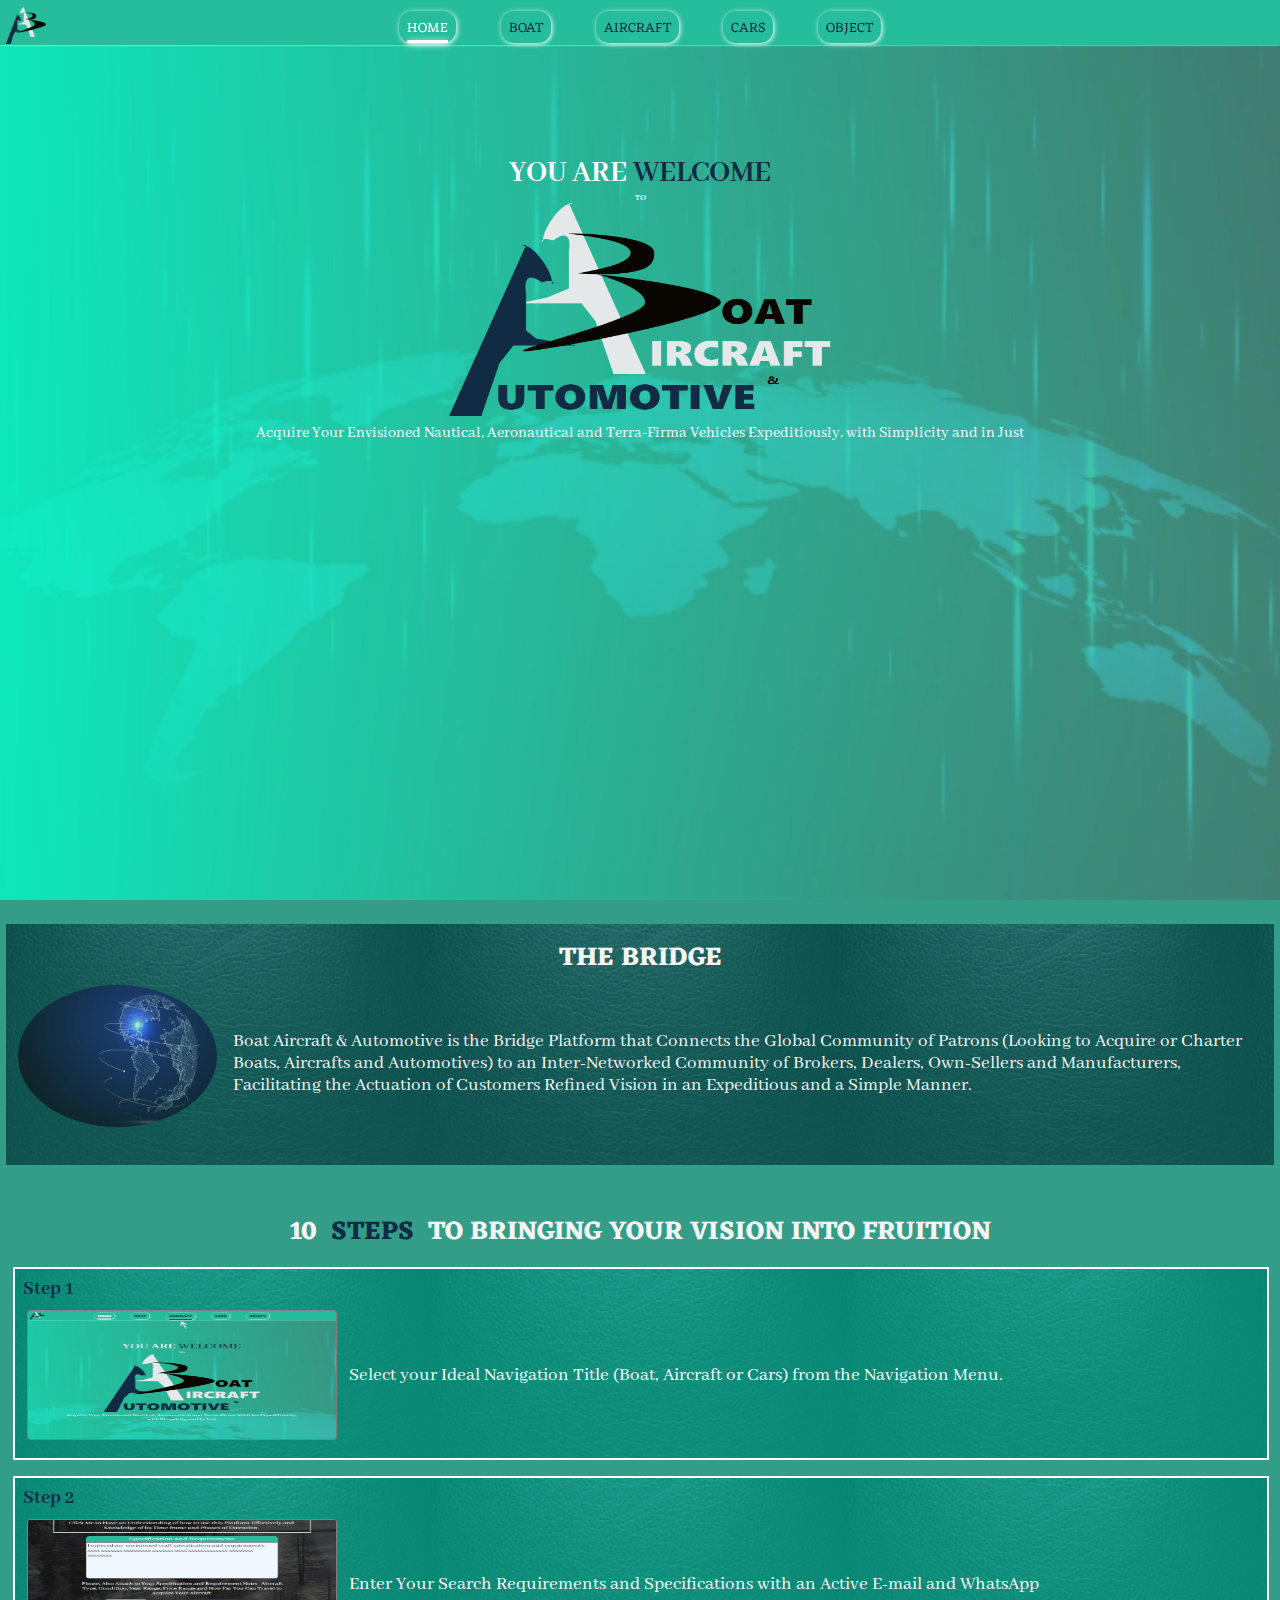
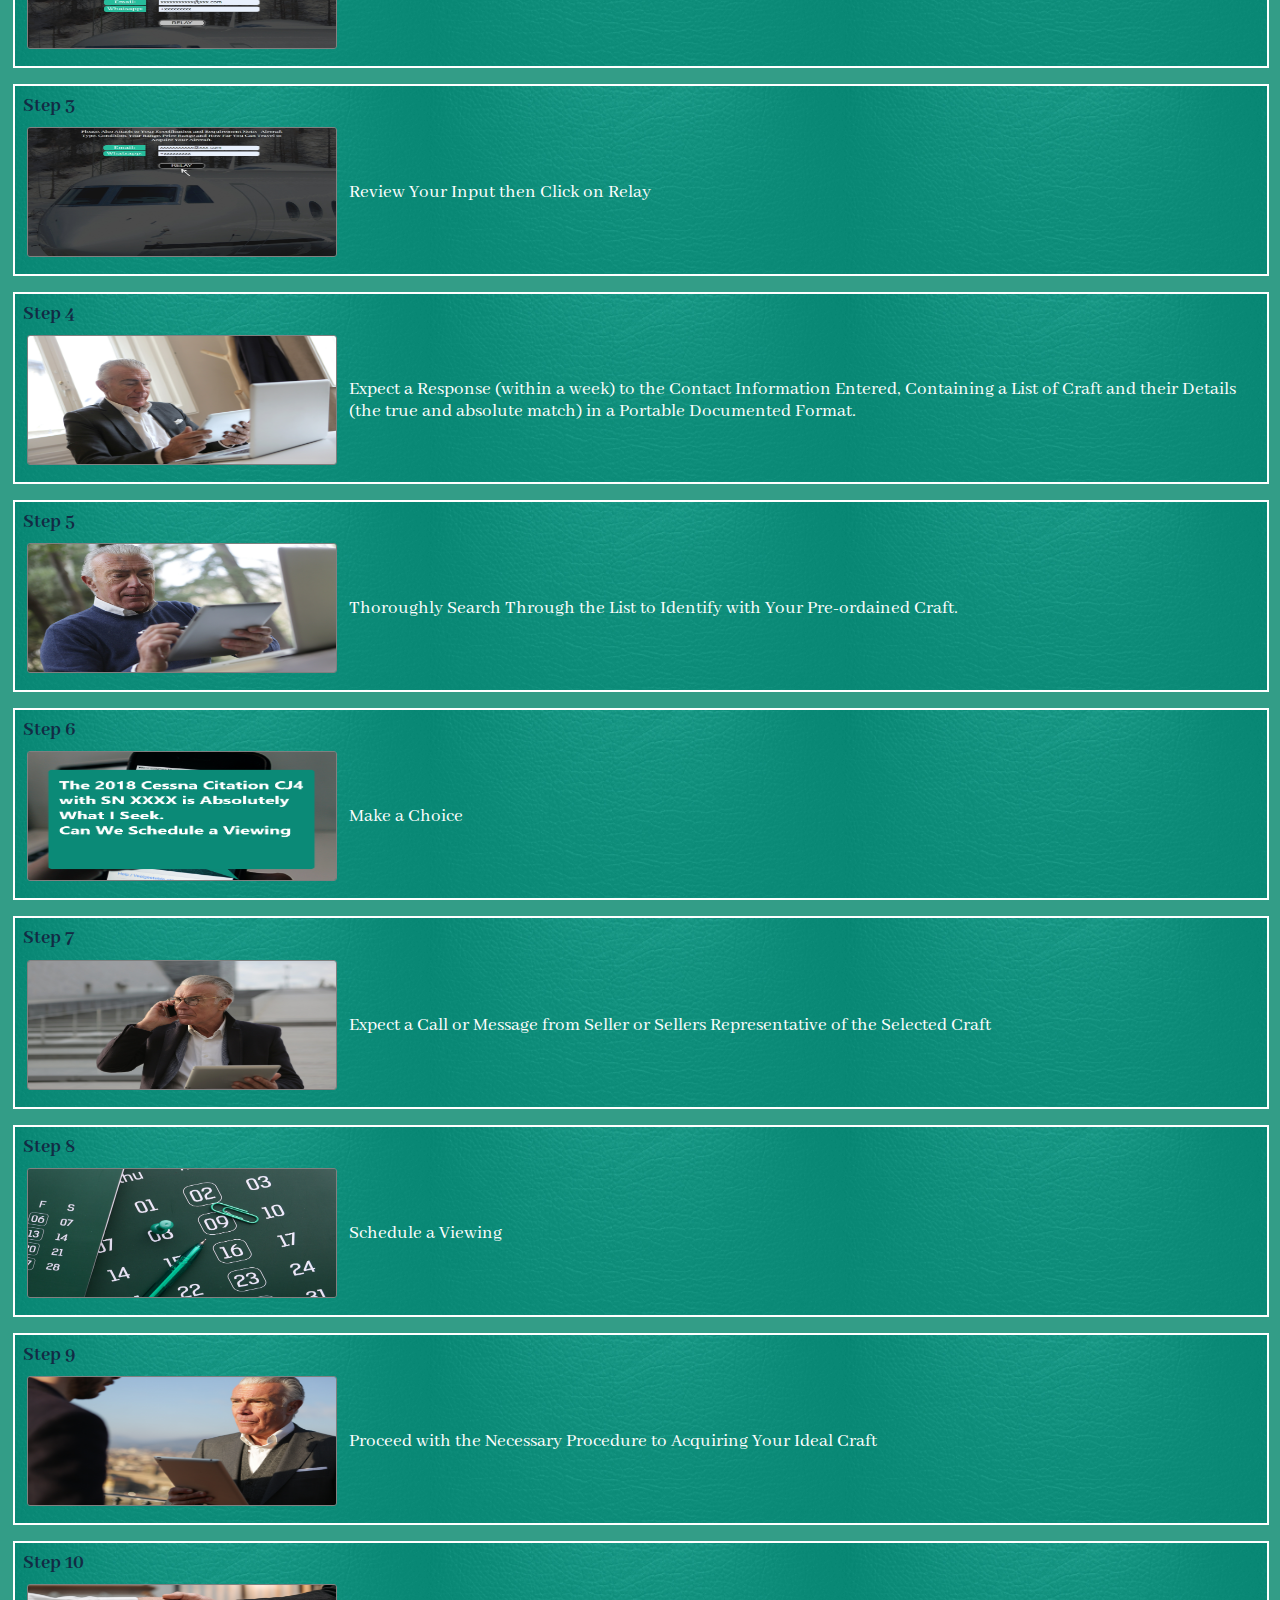
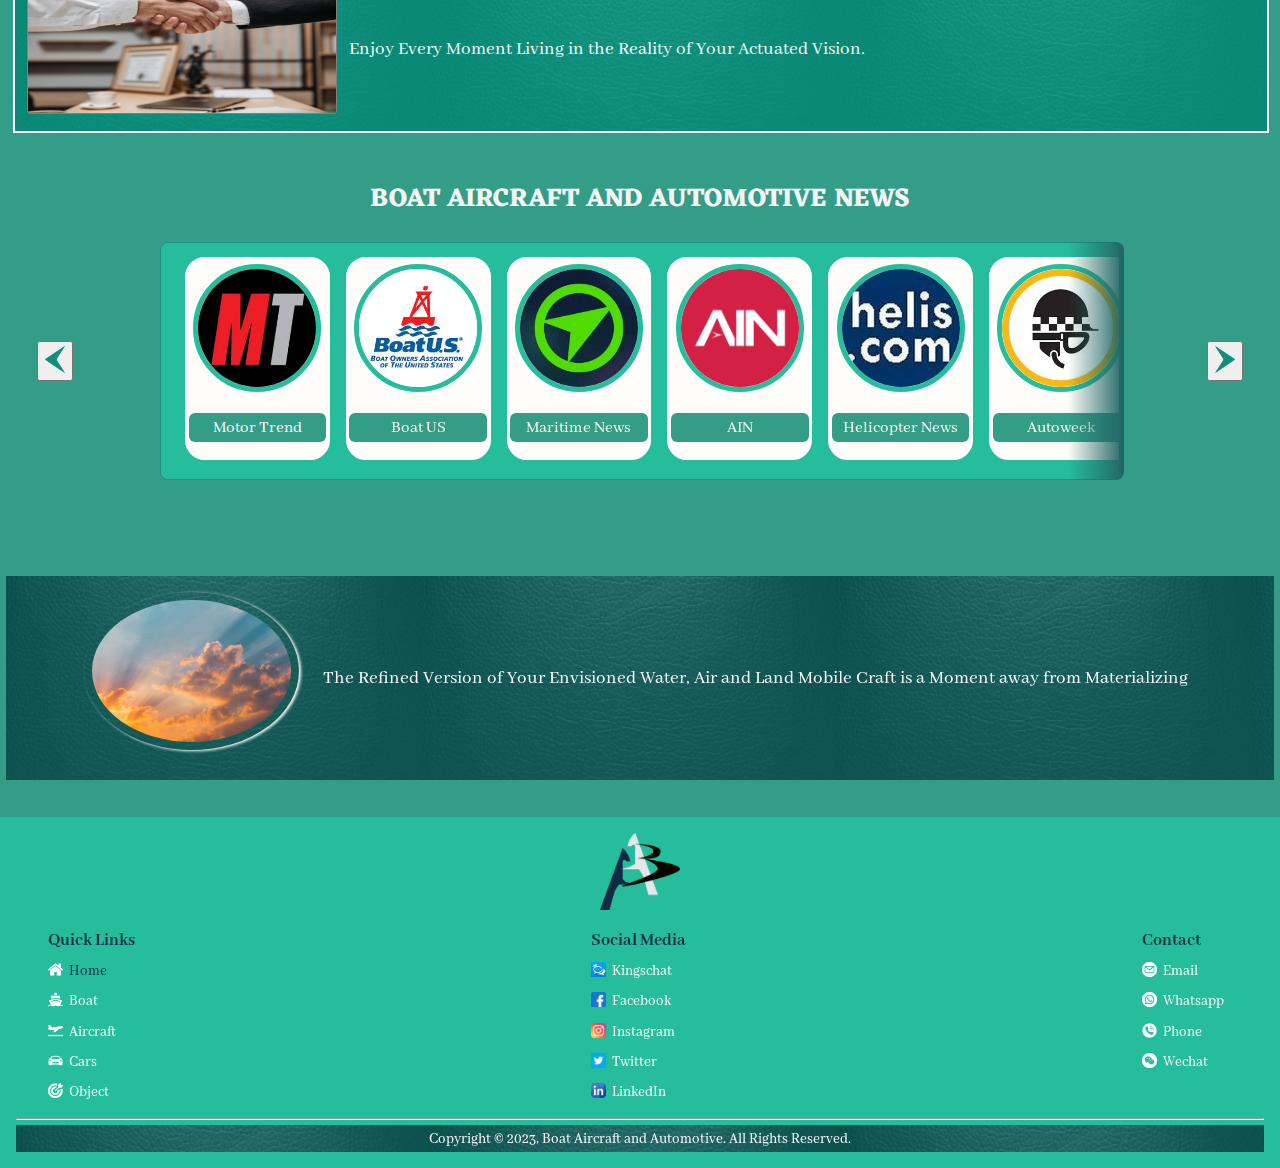
==== index.html @ f456d0d5 "Update index.html" ====
<!DOCTYPE html>
<html lang="en">

<head>
    <meta charset="UTF-8">
    <meta http-equiv="X-UA-Compatible" content="IE=edge">
    <meta name="viewport" content="width=device-width, initial-scale=1.0">
    <meta name="description" content="Purchase and Chatter of Boats Aircrafts and Automotives">
    <meta name="robots" content="noindex, nofollow">
    <title>Boat Aircraft and Automotive</title>
    <link rel="stylesheet" href="Boat_Aircraft_Automotive.css">
    <link rel="preconnect" href="https://fonts.googleapis.com">
    <link rel="preconnect" href="https://fonts.gstatic.com" crossorigin>
    <link href="https://fonts.googleapis.com/css2?family=Abhaya+Libre:wght@400;500;600&display=swap" rel="stylesheet">
    <link href="https://fonts.googleapis.com/css2?family=Libre+Baskerville&display=swap" rel="stylesheet">
    <link href="https://fonts.googleapis.com/css2?family=Eczar:wght@700&display=swap" rel="stylesheet">

</head>

<body>
    <div id="windowBg"></div>
    <div class="backsplash"></div>
    <div id="backsplash"></div>
    <!-------HEADER( Navigation Menu)------->
    <header>
        <div class="logoAndMenuBar">
            <a href="index.html">
                <img src="graph/Logo.png" id="logo">
            </a>
        </div>
        <nav id="navigation">
            <ul id="ul">
                <a href="index.html">
                    <li class="active">
                         HOME
                    </li>
                </a>
                <a href="Boat.html">
                    <li>
                        BOAT
                    </li>
                </a>
                <a href="Aircraft.html">
                    <li>
                        AIRCRAFT
                    </li>
                </a>
                <a href="Cars.html">
                    <li>
                        CARS
                    </li>
                </a>
                <a href="Object.html">
                    <li>
                        OBJECT
                    </li>
                </a>
            </ul>
        </nav>
        <div class="logoAndMenuBar">
            <img src="graph/menu.png" class="menuBar" id="open" onclick="toggleBarOpen()">
            <img src="graph/arrow.png" class="menuBar" id="close" onclick="toggleBarClose()">
        </div>
    </header>

    <!-------Platform Welcome Message------->
    <section>
        <div class="platformWelcomeMessage">
            <h1>
                YOU ARE <span id="targetWelcome">WELCOME</span>
            </h1>
            <h4>
                TO
            </h4>
            <div id="welcomeImage">
                <img src="graph/Logo-Full.png">
            </div>
            <p>
                Acquire Your Envisioned Nautical, Aeronautical and Terra-Firma Vehicles Expeditiously, with Simplicity
                and in Just
            </p>
        </div>
    </section>

    <div class="scrollContentContainer">
        <!-------The Bridge Section------->
        <section class="theBridgeSection">
            <h3>
                THE BRIDGE
            </h3>
            <div class="theBridgeContent">
                <img src="JPEG/bridge.jpg" alt="">
                <div class="theBridgeParagraph">
                    <p>
                        Boat Aircraft & Automotive is the Bridge Platform that Connects the Global Community of Patrons
                        (Looking to Acquire or Charter Boats, Aircrafts and Automotives) to an Inter-Networked Community
                        of Brokers, Dealers, Own-Sellers and Manufacturers, Facilitating the Actuation of Customers
                        Refined Vision in an Expeditious and a Simple Manner.
                    </p>
                </div>
            </div>
        </section>

        <!-------How To Use The Platform------->
        <section class="howToUseThePlatform" id="hTUTP">
            <div class="hTUTPContent">
                <h3>10 &#160<span id="targetSteps">STEPS</span>&#160 TO BRINGING YOUR VISION INTO FRUITION</h3>
                <div>
                    <img src="graph/arrow.png" id="imgLS">
                    <img src="graph/arrow.png" id="imgAS">
                    <img src="graph/arrow.png" id="imgMS">
                    <img src="graph/arrow.png" id="imglS">
                </div>
                <div class="steps">
                    <h4>Step 1</h4>
                    <div class="stepContent">
                        <div class="stepsImg">
                            <div class="iReplica"></div>
                            <img src="graph/Max.png" class="stepsPImg">
                            <img src="graph/Maxre.png" class="img1450MQ">
                            <img src="graph/359.png" class="img685MQ">
                            <img src="graph/359.png" class="img359MQ">
                        </div>
                        <div class="stepsPN">
                            <p>
                                <span id="MediaQ359">Click on Menu-Bar and then </span>Select your Ideal Navigation Title
                                (Boat, Aircraft or Cars) from the Navigation Menu.
                            </p>
                        </div>
                    </div>
                </div>
                <div class="steps">
                    <h4>Step 2</h4>
                    <div class="stepContent">
                        <div class="stepsImg">
                            <div class="iReplica"></div>
                            <img src="graph/Maxa.png" class="stepsPImg">
                            <img src="graph/Maxab.png" class="img1450MQ">
                            <img src="graph/rettee.png" class="img685MQ">
                            <img src="graph/rettee.png" class="img359MQ">
                        </div>
                        <div class="stepsPN">
                            <p>
                                Enter Your Search Requirements and Specifications with an Active E-mail and WhatsApp
                            </p>
                        </div>
                    </div>
                </div>
                <div class="steps">
                    <h4>Step 3</h4>
                    <div class="stepContent">
                        <div class="stepsImg">
                            <div class="iReplica"></div>
                            <img src="graph/REP.png" class="stepsPImg">
                            <img src="graph/REPa.png" class="img1450MQ">
                            <img src="graph/retteeR.png" class="img685MQ">
                            <img src="graph/retteeR.png" class="img359MQ">
                        </div>
                        <div class="stepsPN">
                            <p>
                                Review Your Input then Click on Relay
                            </p>
                        </div>
                    </div>
                </div>
                <div class="steps">
                    <h4>Step 4</h4>
                    <div class="stepContent">
                        <div class="stepsImg">
                            <div class="iReplica"></div>
                            <img src="JPEG/Expect a Response.jpg" class="stepsPImg">
                            <img src="JPEG/Expect a Response.jpg" class="img1450MQ">
                            <img src="JPEG/Expect a Response.jpg" class="img685MQ">
                            <img src="JPEG/Expect a Response.jpg" class="img359MQ">
                        </div>
                        <div class="stepsPN">
                            <p>
                                Expect a Response (within a week) to the Contact Information Entered, Containing a List of Craft and their Details (the true and absolute match) in a Portable Documented Format.
                            </p>
                        </div>
                    </div>
                </div>
                <div class="steps">
                    <h4>Step 5</h4>
                    <div class="stepContent">
                        <div class="stepsImg">
                            <div class="iReplica"></div>
                            <img src="JPEG/Search Through.jpg" class="stepsPImg">
                            <img src="JPEG/Search Through.jpg" class="img1450MQ">
                            <img src="JPEG/Search Through.jpg" class="img685MQ">
                            <img src="JPEG/Search Through.jpg" class="img359MQ">
                        </div>
                        <div class="stepsPN">
                            <p>
                                Thoroughly Search Through the List to Identify with Your Pre-ordained Craft.
                            </p>
                        </div>
                    </div>
                </div>
                <div class="steps">
                    <h4>Step 6</h4>
                    <div class="stepContent">
                        <div class="stepsImg">
                            <div class="iReplica"></div>
                            <img src="graph/C.png" class="stepsPImg">
                            <img src="graph/A.png" class="img1450MQ">
                            <img src="graph/B.png" class="img685MQ">
                            <img src="graph/B.png" class="img359MQ">
                        </div>
                        <div class="stepsPN">
                            <p>
                                Make a Choice
                            </p>
                        </div>
                    </div>
                </div>
                <div class="steps">
                    <h4>Step 7</h4>
                    <div class="stepContent">
                        <div class="stepsImg">
                            <div class="iReplica"></div>
                            <img src="JPEG/Expect a Call.jpg" class="stepsPImg">
                            <img src="JPEG/Expect a Call.jpg" class="img1450MQ">
                            <img src="JPEG/Expect a Call.jpg" class="img685MQ">
                            <img src="JPEG/Expect a Call.jpg" class="img359MQ">
                        </div>
                        <div class="stepsPN">
                            <p>
                                Expect a Call or Message from Seller or Sellers Representative of the Selected Craft
                            </p>
                        </div>
                    </div>
                </div>
                <div class="steps">
                    <h4>Step 8</h4>
                    <div class="stepContent">
                        <div class="stepsImg">
                            <div class="iReplica"></div>
                            <img src="JPEG/pexels-towfiqu-barbhuiya-11363590.jpg" class="stepsPImg">
                            <img src="JPEG/pexels-towfiqu-barbhuiya-11363590.jpg" class="img1450MQ">
                            <img src="JPEG/pexels-towfiqu-barbhuiya-11363590.jpg" class="img685MQ">
                            <img src="JPEG/pexels-towfiqu-barbhuiya-11363590.jpg" class="img359MQ">
                        </div>
                        <div class="stepsPN">
                            <p>Schedule a Viewing</p>
                        </div>
                    </div>
                </div>
                <div class="steps">
                    <h4>Step 9</h4>
                    <div class="stepContent">
                        <div class="stepsImg">
                            <div class="iReplica"></div>
                            <img src="JPEG/Proceed.jpg" class="stepsPImg">
                            <img src="JPEG/Proceed.jpg" class="img1450MQ">
                            <img src="JPEG/Proceed.jpg" class="img685MQ">
                            <img src="JPEG/Proceed.jpg" class="img359MQ">
                        </div>
                        <div class="stepsPN">
                            <p>
                                Proceed with the Necessary Procedure to Acquiring Your Ideal Craft
                            </p>
                        </div>
                    </div>
                </div>
                <div class="steps">
                    <h4>Step 10</h4>
                    <div class="stepContent">
                        <div class="stepsImg">
                            <div class="iReplica"></div>
                            <img src="JPEG/pexels-pavel-danilyuk-8112172.jpg" class="stepsPImg">
                            <img src="JPEG/pexels-pavel-danilyuk-8112172.jpg" class="img1450MQ">
                            <img src="JPEG/pexels-pavel-danilyuk-8112172.jpg" class="img685MQ">
                            <img src="JPEG/pexels-pavel-danilyuk-8112172.jpg" class="img359MQ">
                        </div>
                        <div class="stepsPN">
                            <p>
                                Enjoy Every Moment Living in the Reality of Your Actuated Vision.
                            </p>
                        </div>
                    </div>
                </div>
            </div>
        </section>

        <!-------Boat, Aircraft and Automotive News------->
        <section>
            <h3>BOAT AIRCRAFT AND AUTOMOTIVE NEWS</h3>
            <div class="news">
                <div class="swiper">
                    <div class="img">
                        <button class="preBtn">
                            <img src="graph/left-arrow-head.png">
                        </button>
                    </div>
                    <div class="gate" id="leftGate"></div>
                    <div class="swiperWrapper">
                        <div class="swiperSlide">
                            <a href="https://www.motortrend.com/auto-news/" target="_blank">
                                <div class="linkImg">
                                    <img src="JPEG/MT.jpeg">
                                </div>
                                <div class="linkTitle">
                                    <p>
                                        Motor Trend
                                    </p>
                                </div>
                            </a>
                        </div>
                        <div class="swiperSlide">
                            <a href="https://www.boatus.com/news-room/" target="_blank">
                                <div class="linkImg">
                                    <img src="JPEG/Boatus.jpeg">
                                </div>
                                <div class="linkTitle">
                                    <p>
                                        Boat US
                                    </p>
                                </div>
                            </a>
                        </div>
                        <div class="swiperSlide">
                            <a href="https://www.fleetmon.com/maritime-news/" target="_blank">
                                <div class="linkImg">
                                    <img src="JPEG/Fleetmon.jpeg">
                                </div>
                                <div class="linkTitle">
                                    <p>
                                        Maritime News
                                    </p>
                                </div>
                            </a>
                        </div>
                        <div class="swiperSlide">
                            <a href="https://www.ainonline.com/" target="_blank">
                                <div class="linkImg">
                                    <img src="JPEG/AIN.jpg">
                                </div>
                                <div class="linkTitle">
                                    <p>
                                        AIN
                                    </p>
                                </div>
                            </a>
                        </div>
                        <div class="swiperSlide">
                            <a href="https://www.helis.com/database/news/" target="_blank  ">
                                <div class="linkImg">
                                    <img src="JPEG/heli.jpeg">
                                </div>
                                <div class="linkTitle">
                                    <p>
                                        Helicopter News
                                    </p>
                                </div>
                            </a>
                        </div>
                        <div class="swiperSlide">
                            <a href="https://www.autoweek.com/news/" target="_blank">
                                <div class="linkImg">
                                    <img src="JPEG/Autoweek.jpeg">
                                </div>
                                <div class="linkTitle">
                                    <p>
                                        Autoweek
                                    </p>
                                </div>
                            </a>
                        </div>
                        <div class="swiperSlide">
                            <a href="https://www.superyachtnews.com/" target="_blank">
                                <div class="linkImg">
                                    <img src="JPEG/Syachtnews.jpeg">
                                </div>
                                <div class="linkTitle">
                                    <p>
                                        Superyacht News
                                    </p>
                                </div>
                            </a>
                        </div>
                        <div class="swiperSlide">
                            <a href="https://www.popularmechanics.com/military/aviation/" target="_blank">
                                <div class="linkImg">
                                    <img src="JPEG/popular-mechanics.jpeg">
                                </div>
                                <div class="linkTitle">
                                    <p>
                                        Military Aviation
                                    </p>
                                </div>
                            </a>
                        </div>
                        <div class="swiperSlide">
                            <a href="https://www.navalnews.com/" target="_blank">
                                <div class="linkImg">
                                    <img src="graph/Naval news.png">
                                </div>
                                <div class="linkTitle">
                                    <p>
                                        Naval News
                                    </p>
                                </div>
                            </a>
                        </div>
                        <div class="swiperSlide">
                            <a href="https://uk.motor1.com/news/category/concept-car/" target="_blank">
                                <div class="linkImg">
                                    <img src="graph/Motor1.png">
                                </div>
                                <div class="linkTitle">
                                    <p>
                                        Concept Cars
                                    </p>
                                </div>
                            </a>
                        </div>
                        <div class="swiperSlide">
                            <a href="https://www.flightglobal.com/news" target="_blank">
                                <div class="linkImg">
                                    <img src="graph/flight global.png">
                                </div>
                                <div class="linkTitle">
                                    <p>
                                        Flight Global
                                    </p>
                                </div>
                            </a>
                        </div>
                        <div class="swiperSlide">
                            <a href="https://yachtinformer.com/category/yacht-concepts/" target="_blank">
                                <div class="linkImg">
                                    <img src="JPEG/YI.jpg">
                                </div>
                                <div class="linkTitle">
                                    <p>
                                        Yacht Concept
                                    </p>
                                </div>
                            </a>
                        </div>
                        <div class="swiperSlide">
                            <a href="https://www.autonews.com/" target="_blank">
                                <div class="linkImg">
                                    <img src="JPEG/AN.jpeg">
                                </div>
                                <div class="linkTitle">
                                    <p>
                                        Autonews
                                    </p>
                                </div>
                            </a>
                        </div>
                        <div class="swiperSlide">
                            <a href="https://www.aerotime.aero/" target="_blank">
                                <div class="linkImg">
                                    <img src="graph/AeroTime.png">
                                </div>
                                <div class="linkTitle">
                                    <p>
                                        Aerotime
                                    </p>
                                </div>
                            </a>
                        </div>
                        <div class="swiperSlide">
                            <a href="https://www.cannesyachtingfestival.com/en-gb.html" target="_blank">
                                <div class="linkImg">
                                    <img src="JPEG/Cannes Y-Festival.jpg">
                                </div>
                                <div class="linkTitle">
                                    <p>
                                        Cannes Y-Festival
                                    </p>
                                </div>
                            </a>
                        </div>
                        <div class="swiperSlide">
                            <a href="https://www.monacoyachtshow.com/en" target="_blank">
                                <div class="linkImg">
                                    <img src="graph/monaco-yacht-show.png">
                                </div>
                                <div class="linkTitle">
                                    <p>
                                        Monaco Y-Show
                                    </p>
                                </div>
                            </a>
                        </div>
                        <div class="swiperSlide">
                            <a href="https://www.boatshowdubai.com/" target="_blank">
                                <div class="linkImg">
                                    <img src="JPEG/DIBS.jpeg">
                                </div>
                                <div class="linkTitle">
                                    <p>
                                        DIBS
                                    </p>
                                </div>
                            </a>
                        </div>
                        <div class="swiperSlide">
                            <a href="https://www.flibs.com/en/home.html" target="_blank">
                                <div class="linkImg">
                                    <img src="JPEG/FLIBS.jpeg">
                                </div>
                                <div class="linkTitle">
                                    <p>
                                        FLIBS
                                    </p>
                                </div>
                            </a>
                        </div>
                        <div class="swiperSlide">
                            <a href="https://www.siae.fr/en/" target="_blank">
                                <div class="linkImg">
                                    <img src="JPEG/Paris Air Show.jpeg">
                                </div>
                                <div class="linkTitle">
                                    <p>
                                        Paris Air Show
                                    </p>
                                </div>
                            </a>
                        </div>
                        <div class="swiperSlide">
                            <a href="https://www.dubaiairshow.aero/" target="_blank">
                                <div class="linkImg">
                                    <img src="graph/Dubai A-show.png">
                                </div>
                                <div class="linkTitle">
                                    <p>
                                        Dubai Airshow
                                    </p>
                                </div>
                            </a>
                        </div>
                        <div class="swiperSlide">
                            <a href="https://www.maltairshow.com/" target="_blank">
                                <div class="linkImg">
                                    <img src="JPEG/Malt.jpeg">
                                </div>
                                <div class="linkTitle">
                                    <p>
                                        Malta Intl Airshow
                                    </p>
                                </div>
                            </a>
                        </div>
                        <div class="swiperSlide">
                            <a href="https://www.pacificairshow.com/" target="_blank">
                                <div class="linkImg">
                                    <img src="graph/Pacific Airshow.png">
                                </div>
                                <div class="linkTitle">
                                    <p>
                                        Pacific Airshow
                                    </p>
                                </div>
                            </a>
                        </div>
                        <div class="swiperSlide">
                            <a href="https://www.automotiveworld.jp/tokyo/en-gb.html" target="_blank">
                                <div class="linkImg">
                                    <img src="JPEG/AW.jpg">
                                </div>
                                <div class="linkTitle">
                                    <p>
                                        Automotive World
                                    </p>
                                </div>
                            </a>
                        </div>
                        <div class="swiperSlide">
                            <a href="https://naias.com/" target="_blank">
                                <div class="linkImg">
                                    <img src="JPEG/Detroit Autoshow.jpeg">
                                </div>
                                <div class="linkTitle">
                                    <p>
                                        Detroit Auto Show
                                    </p>
                                </div>
                            </a>
                        </div>
                        <div class="swiperSlide">
                            <a href="https://genevamotorshow.com/" target="_blank">
                                <div class="linkImg">
                                    <img src="graph/Geneva IMS.png">
                                </div>
                                <div class="linkTitle">
                                    <p>
                                        Geneva MShow
                                    </p>
                                </div>
                            </a>
                        </div>
                        <div class="swiperSlide">
                            <a href="https://www.automobilebarcelona.com/en/" target="_blank">
                                <div class="linkImg">
                                    <img src="graph/Auto B.png">
                                </div>
                                <div class="linkTitle">
                                    <p>
                                        Auto. Barcelona
                                    </p>
                                </div>
                            </a>
                        </div>
                        <div class="swiperSlide">
                            <a href="https://www.miamiboatshow.com/en/home.html" target="_blank">
                                <div class="linkImg">
                                    <img src="graph/MIBS.png">
                                </div>
                                <div class="linkTitle">
                                    <p>
                                        Miami Boat Show
                                    </p>
                                </div>
                            </a>
                        </div>
                        <div class="swiperSlide">
                            <a href="https://www.pbboatshow.com/en/home.html" target="_blank">
                                <div class="linkImg">
                                    <img src="graph/PBIBS.png">
                                </div>
                                <div class="linkTitle">
                                    <p>
                                        PBIBS
                                    </p>
                                </div>
                            </a>
                        </div>
                        <div class="swiperSlide">
                            <a href="https://www.boot.com/" target="_blank">
                                <div class="linkImg">
                                    <img src="graph/Boot Dusseldorf.png">
                                </div>
                                <div class="linkTitle">
                                    <p>
                                        Boot Dusseldorf
                                    </p>
                                </div>
                            </a>
                        </div>
                    </div>
                    <div class="gate" id="rightGate"></div>
                    <div class="img">
                        <button class="nxtBtn">
                            <img src="graph/right-arrow-head.png">
                        </button>
                    </div>
                </div>
            </div>
        </section>

        <!-------Closing Note------->
        <section class="closingNote">
            <div class="closingNoteContent">
                <img src="JPEG/rainfullCloud.jpg">
                <div class="closingNoteParagraph">
                    <p class="closingNoteParagraph">
                        The Refined Version of Your Envisioned Water, Air and Land Mobile Craft is a Moment away from
                        Materializing
                    </p>
        </section>

        <!------- Kingdom Event Publicity------->
        <section class="KEP">
            <div class="KEPframe">
                <div class="KEPcontent">
                    <h1>A Grand Life Transforming Healing Crusade with Pastor Chris Oyakhilome Dsc.Dd</h1>
                    <div class="bottomFrame"></div>
                    <video src="" poster="JPEG/Healing Streams Live Healing Services.jpg" controls>
                        <embed src="" type="video">
                    </video>
                    <div class="bottomFrame"></div>
                    <div class="screenStand"></div>
                </div>
            </div>
        </section>

        <!-------Footer------->
        <footer>
            <div class="footerLogo">
                <img src="graph/Logo.png">
            </div>
            <div class="footerPortContainer">
                <div class="quickLinks">
                    <h4>Quick Links</h4>
                    <ul>
                        <li>
                            <a href="index.html" class="active">
                                <img src="graph/Home.png">
                                <p>Home</p>
                            </a>
                        </li>
                        <li>
                            <a href="Boat.html">
                                <img src="graph/boat.png">
                                <p>Boat</p>
                            </a>
                        </li>
                        <li>
                            <a href="Aircraft.html">
                                <img src="graph/Aircraft (2).png">
                                <p>Aircraft</p>
                            </a>
                        </li>
                        <li>
                            <a href="Cars.html">
                                <img src="graph/Automotive.png">
                                <p>Cars</p>
                            </a>
                        </li>
                        <li>
                            <a href="Object.html">
                                <img src="graph/Object.png">
                                <p>Object</p>
                            </a>
                        </li>
                    </ul>
                </div>
                <div class="socialMedia">
                    <h4>Social Media</h4>
                    <ul>
                        <li>
                            <a href="" target="_blank">
                                <img src="JPEG/KingsChat Icon.jpeg">
                                <p>Kingschat</p>
                            </a>
                        </li>
                        <li>
                            <a href="https://web.facebook.com/profile.php?id=61550278444280" target="_blank">
                                <img src="graph/facebook (1).png">
                                <p>Facebook</p>
                            </a>
                        </li>
                        <li>
                            <a href="https://www.instagram.com/boat.aircraftautomotive/" target="_blank">
                                <img src="graph/instagram.png">
                                <p>Instagram</p>
                            </a>
                        </li>
                        <li>
                            <a href="https://twitter.com/Boat_Air_Auto" target="_blank">
                                <img src="graph/twitter.png">
                                <p>Twitter</p>
                            </a>
                        </li>
                        <li>
                            <a href="" target="_blank">
                                <img src="graph/linkedin.png">
                                <p>LinkedIn</p>
                            </a>
                        </li>
                    </ul>
                </div>
                <div class="contact">
                    <h4>Contact</h4>
                    <ul>
                        <li>
                            <a href="">
                                <img src="graph/email.png">
                                <p>Email</p>
                            </a>
                        </li>
                        <li>
                            <a href="">
                                <img src="graph/whatsapp.png">
                                <p>Whatsapp</p>
                            </a>
                        </li>
                        <li>
                            <a href="">
                                <img src="graph/phone.png">
                                <p>Phone</p>
                            </a>
                        </li>
                        <li>
                            <a href="">
                                <img src="graph/wechat.png">
                                <p>Wechat</p>
                            </a>
                        </li>
                    </ul>
                </div>
            </div>
            <hr class="hr">
            <p id="copyright">Copyright &copy 2023, Boat Aircraft and Automotive. All Rights Reserved.</p>
        </footer>
    </div>



    <script>

        // -------Menu Toggle For Width 359px-------
        let ul = document.getElementById('ul');
        let open = document.getElementById('open');
        let close = document.getElementById('close');
        let navigation = document.getElementById('navigation');

        function toggleBarOpen() {
            navigation.style.width = '50%';
            close.style.display = 'block';
            open.style.display = 'none';
            ul.style.display = 'block'
        }

        function toggleBarClose() {
            navigation.style.width = '0%';
            open.style.display = 'block';
            close.style.display = 'none';
            ul.style.display = 'none'
        }

        // ------- 10 Steps To Bringing Your Vision Into Fruition Responsive Image -------

        const windowBackground = document.getElementById('windowBg');
        function elementStyle(element) {
            element.style.position = 'fixed';
            element.style.cursor = 'auto';
            element.style.zIndex = '7';
            element.style.transition = '0.1s';

            windowBackground.style.display = 'block'
        }

        function AllMSQBtn(img) {
            image.style.position = 'absolute'
            image.style.top = 'auto'
            image.style.right = 'auto'
            image.style.cursor = 'pointer'
            image.style.zIndex = '1'

            windowBackground.style.display = 'none'
        }

        let largeSMQ = document.querySelectorAll('.stepsPImg');
        let largeSMQA = Array.from(largeSMQ);
        let btnLS = document.getElementById('imgLS');

        largeSMQA.forEach((element) => {
            element.onclick = () => {
                element.style.height = '60vh'
                element.style.width = '70vw'
                element.style.top = '20%'
                element.style.right = '15%'
                elementStyle(element);

                btnLS.style.display = 'block'
            }
        })

        btnLS.onclick = function () {
            for (image of largeSMQ) {
                image.style.width = '437px'
                image.style.height = '158px'
                AllMSQBtn(image);

                btnLS.style.display = 'none'
            }
        }

        // ------- 10 Steps TBYVIF 1450 Min-Width Screen Media Query-------
        let btnAS = document.getElementById('imgAS');
        let aScreenMQ = document.querySelectorAll('.img1450MQ');
        let aScreenMQA = Array.from(aScreenMQ);

        aScreenMQA.forEach((element) => {
            element.onclick = () => {
                element.style.height = '60vh';
                element.style.width = '100vw';
                element.style.top = '20%';
                element.style.right = '0%';
                elementStyle(element);

                 btnAS.style.display = 'block';
            }
        })

        btnAS.onclick = function () {
            for (image of aScreenMQ) {
                image.style.width = '310px'
                image.style.height = '130px'
                AllMSQBtn(image);

                btnAS.style.display = 'none'
            }
        }

        // ------- 10 Steps TBYVIF 685px Screen Media Query-------

        let btnMS = document.getElementById('imgMS');
        let mediumSMQ = document.querySelectorAll('.img685MQ');
        let mediumSMQA = Array.from(mediumSMQ);

        mediumSMQA.forEach((element) => {
            element.onclick = () => {
                element.style.height = '55vh';
                element.style.width = '100vw';
                element.style.top = '22.5%';
                element.style.right = '0%';
                elementStyle(element);

                btnMS.style.display = 'block';
            }
        })

        btnMS.onclick = function () {
            for (image of mediumSMQ) {
                image.style.width = '130px'
                image.style.height = '78px'
                AllMSQBtn(image);

                btnMS.style.display = 'none'
            }
        }

        // ------- 10 Steps TBYVIF 359px Screen Media Query-------

        let btnlS = document.getElementById('imglS');
        let littleSMQ = document.querySelectorAll('.img359MQ');
        let littleSMQA = Array.from(littleSMQ);

        littleSMQA.forEach((element) => {
            element.onclick = () => {
                element.style.height = '50vh';
                element.style.width = '100vw';
                element.style.top = '25%';
                element.style.right = '0%';
                elementStyle(element);

                btnlS.style.display = 'block';
            }
        })

        btnlS.onclick = function () {
            for (image of littleSMQ) {
                image.style.width = '120px'
                image.style.height = '72px'
                AllMSQBtn(image);

                btnlS.style.display = 'none'
            }
        }

        // -------Boat Aircraft and Automotive News-------
        const swiperWrapper = [...document.querySelectorAll('.swiperWrapper')];
        const preBtn = [...document.querySelectorAll('.preBtn')];
        const nxtBtn = [...document.querySelectorAll('.nxtBtn')];

        swiperWrapper.forEach((item, i) => {
            let containerWidth = item.getBoundingClientRect().width / 2;

            preBtn[i].addEventListener('click', () => {
                const lSEffect = document.getElementById('rightGate');
                const rSEffect = document.getElementById('leftGate');

                lSEffect.style.display = 'block';
                rSEffect.style.display = 'none';
                item.scrollLeft -= containerWidth;
            })

            nxtBtn[i].addEventListener('click', () => {
                const rSEffect = document.getElementById('leftGate');
                const lSEffect = document.getElementById('rightGate');

                rSEffect.style.display = 'block';
                lSEffect.style.display = 'none';
                item.scrollLeft += containerWidth;
            })
        })

    </script>

</body>

</html>
---- Boat_Aircraft_Automotive.css ----
* {
    padding: 0px;
    margin: 0px;
    box-sizing: border-box;
}

body{
    background-color: #339D87;
}

/* ------- Window Background ------- */
div#windowBg {
    display: none;
    width: 100vw;
    height: 100vh;
    position: fixed;
    left: 0vw;
    top: 0vh;
    background-color: #0C8B78;
    z-index: 6;
}

div#backsplash {
    position: absolute;
    width: 100%;
    height: 100vh;
    top: 0;
    background-color: #339D87;
    background-image: url(JPEG/welcomeMessageBackground.jpg);
    background-repeat: no-repeat;
    background-position: center;
    background-size: cover;
    z-index: -3;
}

/* -------Header( Navigation Menu )------- */
header {
    background-color: #26BD9C;
    width: 100%;
    height: 2.8rem;
    top: 0;
    position: fixed;
    display: flex;
    justify-content: space-between;
    font-family: 'Eczar', serif;
    z-index: 11;
    box-shadow: 0px 0.25px 2px white;
}

header div.logoAndMenuBar {
    width: 3.4rem;
    height: 3.0rem;
    padding: 0.1rem 0.4rem;
    margin: 0.17rem 0rem 0rem 0rem;
}

header div.logoAndMenuBar a {
    text-decoration: none;
}

header div.logoAndMenuBar a img#logo {
    width: 2.8rem;
    height: 2.5rem;
    margin: 0rem auto;
}

header nav {
}

header nav ul {
    list-style: none;
    display: flex;
}

header nav ul a {
    text-decoration: none;
    color: #122B44;
}

header nav ul a li {
    padding: 0.5rem 0.5rem 0rem 0.5rem;
    margin: 0.4rem 1.7rem 0.2rem 1.7rem;
    text-align: center;
    font-size: 15px;
    line-height: 1.2rem;
    border-radius: 15px;
    box-shadow: 1px 1px 5px white;
}

header nav ul a li.active {
    color: white;
}

header nav ul a li:after {
    content: '';
    display: block;
    height: 3px;
    width: 0%;
    margin-top: 0.3rem;
    background-color: #122B44;
    box-shadow: 1px 1px 7px white;
    transition: 0.3s;
}

header nav ul a li#act:after {
    content: '';
    display: block;
    height: 3px;
    width: 100%;
    margin-top: 0.3rem;
    background-color: #122B44;
    box-shadow: 1px 1px 7px white;
    transition: 0.3s;
}

header nav ul a li:hover:after {
    width: 100%;
}

header nav ul a li.active:after {
    content: '';
    display: block;
    height: 3px;
    width: 100%;
    margin-top: 0.3rem;
    background-color: white;
    box-shadow: 1px 1px 7px white;

}

header div.logoAndMenuBar img.menuBar {
    display: none;
    position: absolute;
    width: 1.2rem;
    height: 1.2rem;
}

/* -------Platform Welcome Message------- */
div.platformWelcomeMessage {
    color: white;
    display: flex;
    flex-direction: column;
    align-items: center;
    text-align: center;
    margin-top: 9.7rem;
    font-family: 'Abhaya Libre', serif;
}

div.platformWelcomeMessage h1 {
    font-size: 35px;
    font-family: 'Abhaya Libre', serif;
    animation-name: slide;
    animation-duration: 0.7s;
    animation-iteration-count: 1;
}

@keyframes slide {
    from {
        margin-top: 200vh;
    }
    to {
        margin-top: 0vh;
    }
}

div.platformWelcomeMessage h1 span#targetWelcome {
    color: #122B44;
}

div.platformWelcomeMessage h4 {
    font-size: 12px;
    font-family: 'Abhaya Libre', serif;
    animation-name: slide;
    animation-duration: 1.3s;
    animation-iteration-count: 1;
}

div.platformWelcomeMessage div#welcomeImage img {
    width: 395px;
    height: 270.5px;
    animation-name: appear;
    animation-duration: 2.3s;
    animation-iteration-count: 1;
}

@keyframes appear {
    0% {
        margin-top: 200vh;
        transform: scale(0);
    }
    75% {
        margin-top: 0vh;
        transform: scale(0);
    }
    90% {
        margin-top: 0vh;
        transform: scale(1.1);
    }
    100% 
    {
        margin-top: 0vh;
        transform: scale(1);
    }
}

div.platformWelcomeMessage p {
    font-size: 15px;
    font-family: 'Abhaya Libre', serif;
    width: 75%;
    padding: 0.1rem 0.1rem;
    animation-name: drift;
    animation-duration: 4.2s;
    animation-iteration-count: 1;
}

@keyframes drift {
    0% {
        margin-right: 200vw;
        margin-top: 200vh;
    }
    35% {
        margin-right: 200vw;
        margin-top: 200vh;
    }
    100% {
        margin-right: 0vw;
        margin-top: 0vh;

    }
}

div.scrollContentContainer {
    position: absolute;
    top: 100vh;
    left: 0rem;
    width: 100%;
}

/* -------The Bridge Section------- */
section.theBridgeSection {
    width: 99%;
    text-align: center;
    color: whitesmoke;
    background: url(JPEG/background3.jpg);
    padding: 1rem 0.2rem;
    margin: 1.5rem auto 0rem;
    font-family: 'Abhaya Libre', serif;
}

section.theBridgeSection h3 {
    font-family: 'Eczar', serif;
    font-size: 27px;
    line-height: 2rem;
    margin: 0rem 0rem 0.1rem 0rem;
}

section.theBridgeSection div.theBridgeContent {
    display: inline-flex;
}

section.theBridgeSection div.theBridgeContent img {
    width: 237px;
    height: 174.2px;
    border-radius: 50%;
    padding: 0.5rem 0.5rem;
}

section.theBridgeSection div.theBridgeContent div.theBridgeParagraph {
    height: 172.2px;
    font-size: 21px;
    display: flex;
    text-align: left;
    align-items: center;
    padding: 0.5rem 1rem;
}

/* -------How To Use The Platform------- */
section.howToUseThePlatform {
    font-family: 'Abhaya Libre', serif;
}

section.howToUseThePlatform div.hTUTPContent {
    color: white;
}

section.howToUseThePlatform div.hTUTPContent h3 {
    text-align: center;
    font-family: 'Eczar', serif;
    font-size: 27px;
    line-height: 2rem;
    padding: 0.2rem 0.3rem;
    margin: 2.8rem 0rem 0.4rem 0rem;
}

section.howToUseThePlatform div.hTUTPContent h3 span#targetSteps {
    color: #122B44;
}

section.howToUseThePlatform div.hTUTPContent #imgLS {
    width: 35px;
    height: 35px;
    position: fixed;
    left: 94vw;
    top: 9vh;
    z-index: 8;
    background-color: rgb(139, 10, 10);
    padding: 3px 3px;
    border: 2px solid transparent;
    border-radius: 50%;
    cursor: pointer;
    display: none;
}

#imgAS, #imgMS, #imglS {
    display: none;
}

section.howToUseThePlatform div.hTUTPContent #imgLS:hover {
    background-color: #122B44;
    border: 2px solid white;
}

section.howToUseThePlatform div.hTUTPContent div.steps {
    border: 3px solid white;
    background: url(JPEG/background4.jpg);
    padding: 0.5rem 0.5rem;
    display: flex;
    flex-direction: column;
    margin: 1rem 0.8rem 0rem 0.8rem;
}

section.howToUseThePlatform div.hTUTPContent div.steps h4 {
    font-size: 23px;
    color: #122B44;
}

section.howToUseThePlatform div.hTUTPContent div.steps .stepContent {
    display: flex;
}

section.howToUseThePlatform div.hTUTPContent div.steps .stepContent .stepsImg {
    height: 158px;
    display: flex;
    align-items: center;
    justify-content: center;
    margin: 0.3rem 0rem;
}

section.howToUseThePlatform div.hTUTPContent div.steps .stepContent .stepsImg .iReplica {
    width: 437px;
    margin-right: 1rem;
}

section.howToUseThePlatform div.hTUTPContent div.steps .stepContent .stepsImg img.stepsPImg {
    width: 437px;
    height: 158px;
    position: absolute;
    border: 1px solid grey;
    border-radius: 3px;
    cursor: pointer;
    transform: scale(1);
    transition: 0.4s;
}

section.howToUseThePlatform div.hTUTPContent div.steps .stepContent .stepsImg img.stepsPImg:hover {
    border: 1px solid white;
    box-shadow: 3px 3px 4px #2feac1;
    transform: scale(1.03);
}

.img1450MQ,
.img685MQ,
.img359MQ {
    display: none;
}

section.howToUseThePlatform div.hTUTPContent div.steps .stepContent .stepsPN {
    display: flex;
    align-items: center;
    justify-content: center;
    padding: 0.1rem 0.9rem;
}

section.howToUseThePlatform div.hTUTPContent div.steps .stepContent .stepsPN p {
    font-size: 21px;
}

section.howToUseThePlatform div.hTUTPContent div.steps .stepContent .stepsPN p span#MediaQ359 {
    display: none;
}

/* -------Boat, Aircraft and Automotive News------- */
section {
    margin-top: 3rem;
    font-family: 'Abhaya Libre', serif;
}

section h3 {
    text-align: center;
    font-family: 'Eczar', serif;
    font-size: 27px;
    line-height: 2rem;
    padding: 0.1rem;
    margin-bottom: 1.6rem;
    color: whitesmoke;
}

section div.news {
}

section div.news div.swiper {
    width: 100%;
    display: flex;
    align-items: center;
    justify-content: space-between;
}

section div.news div.swiper div.img {

}

section div.news div.swiper div.img button {
    cursor: pointer;
}

section div.news div.swiper div.img button.preBtn {
    margin-left: 2.1rem;
    margin-right: 0.8rem;
}

section div.news div.swiper div.img button.nxtBtn {
    margin-right: 2.1rem;
    margin-left: 0.8rem;
}

section div.news div.swiper div.img  button img {
    width: 2rem;
    height: 2.1rem;
    padding: 0.2rem;
}

.gate {
    width: 4.5rem;
    height: 14.2rem;
    position: absolute;
    background-image: linear-gradient(90deg, #226764, transparent);
    z-index: 5;
}

#leftGate {
    left: 6.5%;
    border-top-left-radius: 8px;
    border-bottom-left-radius: 8px;
    display: none;
}

#rightGate {
    display: block;
    right: 6.5%;
    border-top-right-radius: 8px;
    border-bottom-right-radius: 8px;
    background-image: linear-gradient(-90deg, #226764, transparent);
}

section div.news div.swiper div.swiperWrapper {
    width: 87%;
    background-color: #26BD9C;
    overflow-x: auto;
    scroll-behavior: smooth;
    padding: 0.9rem 0.3rem 1.2rem 1.5rem;
    border: 1px solid #22676482;
    border-radius: 8px;
    display: flex;
}

section div.news div.swiper div.swiperWrapper::-webkit-scrollbar {
    display:  none;
}

section div.news div.swiper div.swiperWrapper div.swiperSlide {
    background: #FEFDF9;
    padding: 0.3rem 0.1rem 1rem 0.1rem;
    border: 2px solid white;
    border-radius: 20px;
    margin-right: 1rem;
    display: flex;
    transform: scale(1);
    transition: all 0.1s ease-in-out;
}

section div.news div.swiper div.swiperWrapper div.swiperSlide:hover {
    background: rgba(208, 208, 208, 0.818);
    transform: scale(1.09);
}

section div.news div.swiper div.swiperWrapper div.swiperSlide a {
    text-decoration: none;
}

section div.news div.swiper div.swiperWrapper div.swiperSlide a div.linkImg {
    margin: 0rem 0.3rem;
}

section div.news div.swiper div.swiperWrapper div.swiperSlide a div.linkImg img {
    width: 7.5rem;
    height: 7.5rem;
    border: 5px solid #26BD9C;
    border-radius: 50%;
    margin-bottom: 1rem;
    overflow: hidden;
}

section div.news div.swiper div.swiperWrapper div.swiperSlide a div.linkTitle {
    height: 1.8rem;
    display: flex;
    align-items: center;
    justify-content: center;
    background: #339D87;
    border-radius: 6px;
}

section div.news div.swiper div.swiperWrapper div.swiperSlide a div.linkTitle p {
    font-size: 17px;
    text-align: center;
    color: white;
}


/* -------Closing Note------- */
section.closingNote {
    width: 99%;
    text-align: center;
    background: url(JPEG/background3.jpg);
    padding: 1rem 0.2rem;
    margin: 6rem auto 0rem;
    font-family: 'Abhaya Libre', serif;
    color: white;
}

section.closingNote div.closingNoteContent {
    display: inline-flex;
}

section.closingNote div.closingNoteContent img {
    width: 237px;
    height: 174.2px;
    border-radius: 50%;
    padding: 0.5rem 0.5rem;
    box-shadow: 2px 1px 3px #FEFDF9;
}

section.closingNote div.closingNoteContent div.closingNoteParagraph {
    height: 172.2px;
    font-size: 21px;
    display: flex;
    text-align: left;
    align-items: center;
    padding: 0.5rem 0.5rem;
    margin-left: 1rem;
}

/* -------KINGDOM EVENT PUBLICITY------- */
section.KEP {
    font-family: 'Abhaya Libre', serif;
    color: #122B44;
    padding: 0.3rem 0.3rem;
    margin:  2.3rem 3.5rem 1.3rem 3.5rem;
    display: none;
}

section.KEP .KEPframe {
    display: flex;
    flex-direction: column;
    align-items: center;
    justify-content: center;
    background-color: #2feac1;
    padding-bottom: 1.2rem;
}

section.KEP .KEPframe .KEPcontent {
    display: flex;
    flex-direction: column;
    align-items: center;
    justify-content: center;
}

section.KEP .KEPframe .KEPcontent h1 {
    width: 65vw;
    font-size: 27px;
    text-align: center;
    padding: 0rem 5rem;
    margin: 1rem 0rem 0.7rem 0rem;
}

section.KEP .KEPframe .KEPcontent video {
    width: 65vw;
    height: 63vh;
    cursor: pointer;
    background: url(JPEG/background4.jpg);
    border: none;
}

.bottomFrame {
    width: 65vw;
    height: 1.7rem;
    background: url(JPEG/background4.jpg);
    margin: 0.3rem 0rem 0.3rem 0rem;
}

.screenStand {
    width: 27%;
    height: 2.1rem;
    background: url(JPEG/background3.jpg);
    border-top-left-radius: 50%;
    border-top-right-radius: 50%;
    margin-top: -0.3rem;
}

/* -------FOOTER------- */
footer {
    background-color: #26BD9C;
    display: flex;
    flex-direction: column;
    color: #122B44;
    padding: 1rem 1rem;
    margin-top: 3.3rem;
}

footer div.footerLogo {
    text-align: center;
}

footer div.footerLogo img {
    width: 90px;
    height: 86.5px;
}

footer div.footerPortContainer {
    display: flex;
    justify-content: space-between;
    padding: 1rem 2rem;
}

footer div.footerPortContainer h4 {
    font-size: 23px;
    font-family: 'Abhaya Libre', serif;
}

footer div.footerPortContainer ul {
    list-style: none;
}

footer div.footerPortContainer ul li a {
    text-decoration: none;
    color: white;
    display: inline-flex;
    margin-top: 0.7rem;
}

footer div.footerPortContainer ul li a:hover {
    background-color: #125754;
    border-top-right-radius: 8px;
    border-bottom-right-radius: 8px;
}

footer div.footerPortContainer ul li a.active {
    color: #122B44;
}

footer div.footerPortContainer ul li a img {
    width: 16.5px;
    height: 16.5px;
    margin-right: 0.35rem;
}

footer div.footerPortContainer ul li a p {
    font-size: 21px;
    font-family: 'Abhaya Libre', serif;
    padding-right: 0.5rem;
}

footer p#copyright {
    text-align: center;
    font-size: 19px;
    font-family: 'Abhaya Libre', serif;
    padding: 0.3rem;
    margin-top: 0.3rem;
    background: url(JPEG/background3.jpg);
    color: white;
}



/* ---MEDIA QUERY FOR 1450PX OF WIDTH--- */
@media(max-width: 1450px) {

/* -------Header( Navigation Menu )------- */
header {
    box-shadow: 0px 0.12px 2px white;
}

header div.logoAndMenuBar {
    width: 2.9rem;
    height: 2.6rem;
    padding: 0.2rem 0.4rem;
    margin: 0.25rem 0rem 0rem 0rem;
}

header div.logoAndMenuBar a img#logo {
    width: 2.5rem;
    height: 2.3rem;
}

header nav ul a li {
    padding: 0rem 0.2rem -0.2rem 0.2rem;
    margin: 0.7rem 1.4rem 0.2rem 1.4rem;
    font-size: 14px;
    border-radius: 13px;
}

header nav ul a li:after {
    margin-top: 0.1rem;
}

header nav ul a li:hover:after {
    width: 100%;
}

header nav ul a li.active:after {
    margin-top: 0.1rem;
}

/* -------Platform Welcome Message------- */

div.platformWelcomeMessage h1 {
    font-size: 31px;
}

div.platformWelcomeMessage h4 {
    font-size: 9px;
}

div.platformWelcomeMessage div#welcomeImage img {
    width: 382px;
    height: 213.2px;
}

div.platformWelcomeMessage p {
    font-size: 16.2px;
}

/* -------The Bridge Section------- */

section.theBridgeSection h3 {
    font-size: 26px;
}

section.theBridgeSection div.theBridgeContent img {
    width: 215px;
    height: 158.2px;
}

section.theBridgeSection div.theBridgeContent div.theBridgeParagraph {
    font-size: 19px;
    padding: 0.5rem 0.5rem;
}

/* -------How To Use The Platform------- */

section.howToUseThePlatform div.hTUTPContent h3 {
    font-size: 26px;
    padding: 0.2rem 0.3rem;
    margin: 2.8rem 1.5rem 0.4rem 1.5rem;
}

section.howToUseThePlatform div.hTUTPContent #imgAS {
    width: 30px;
    height: 30px;
    position: fixed;
    left: 94vw;
    top: 10vh;
    z-index: 8;
    background-color: rgb(139, 10, 10);
    border-radius: 50%;
    padding: 2.5px 2.5px;
    border: 1.5px solid transparent;
    cursor: pointer;
    display: none;
}

#imgLS, #imgMS, #imglS {
    display: none;
}

section.howToUseThePlatform div.hTUTPContent #imgAS:hover {
    background-color: #122B44;
    border: 1.5px solid white;
}

section.howToUseThePlatform div.hTUTPContent div.steps {
    border: 2px solid white;
    padding: 0.5rem 0.5rem;
    margin: 1rem 0.7rem 0rem 0.8rem;
}

section.howToUseThePlatform div.hTUTPContent div.steps h4 {
    font-size: 20px;
}

section.howToUseThePlatform div.hTUTPContent div.steps .stepContent .stepsImg {
    height: 145px;
    margin: 0.1rem 0rem;
}

section.howToUseThePlatform div.hTUTPContent div.steps .stepContent .stepsImg .iReplica {
    width: 310px;
    margin-right: 0.5rem;
}

section.howToUseThePlatform div.hTUTPContent div.steps .stepContent .stepsImg img.img1450MQ {
    display: block;
    width: 310px;
    height: 130px;
    position: absolute;
    border: 1px solid grey;
    border-radius: 3px;
    cursor: pointer;
    transform: scale(1);
}

section.howToUseThePlatform div.hTUTPContent div.steps .stepContent .stepsImg img.img1450MQ:hover {
    border: 1px solid white;
    box-shadow: 2px 2px 3px #2feac1;
    transform: scale(1.03);
}

.stepsPImg,
.img685MQ,
.img359MQ {
    display: none;
}

section.howToUseThePlatform div.hTUTPContent div.steps .stepContent .stepsPN {
    padding: 0.1rem 0.5rem;
}

section.howToUseThePlatform div.hTUTPContent div.steps .stepContent .stepsPN p {
    font-size: 19px;
}
 
/* -------Boat, Aircraft and Automotive News------- */

section h3 {
    font-size: 26px;
}

section div.news div.swiper div.img button.preBtn {
    margin-left: 2.3rem;
    margin-right: 1rem;
}

section div.news div.swiper div.img button.nxtBtn {
    margin-right: 2.3rem;
    margin-left: 1rem;
}

section div.news div.swiper div.img  button img {
    width: 2rem;
    height: 2.1rem;
}

.gate {
    width: 3.5rem;
    height: 14.9rem;
}

#leftGate {
    left: 12.2%;
}

#rightGate {
    right: 12.2%;
}

section div.news div.swiper div.swiperWrapper {
    width: 75%;
}

section div.news div.swiper div.swiperWrapper div.swiperSlide a div.linkImg img {
    width: 8rem;
    height: 8rem;
}

section div.news div.swiper div.swiperWrapper div.swiperSlide a div.linkTitle p {
    font-size: 17px;
}


/* -------Closing Note------- */

section.closingNote div.closingNoteContent img {
    width: 215px;
    height: 158.2px;
}

section.closingNote div.closingNoteContent div.closingNoteParagraph {
    font-size: 19px;
}

/* -------KINGDOM EVENT PUBLICITY------- */
section.KEP {
    padding: 0.2rem 0.2rem;
    margin:  1.7rem 0rem 0.8rem 0rem;
}

section.KEP .KEPframe .KEPcontent h1 {
    width: 87%;
    font-size: 27px;
    padding: 0.2rem 0.2rem;
    margin: 1rem 0rem 0.3rem 0rem;
}

section.KEP .KEPframe .KEPcontent video {
    width: 91%;
    height: 37vh;
}

.bottomFrame {
    width: 91%;
    height: 1rem;
    margin: 0.23rem 0rem 0.23rem 0rem;
}

.screenStand {
    width: 27%;
    height: 1.8rem;
    margin-top: -0.23rem;
}

/* -------FOOTER------- */
footer {
    margin-top: 2.3rem;
}

footer div.footerLogo img {
    width: 80px;
    height: 76.9px;
}

footer div.footerPortContainer h4 {
    font-size: 18px;
}

footer div.footerPortContainer ul li a:hover {
    border-top-right-radius: 7px;
    border-bottom-right-radius: 7px;
}

footer div.footerPortContainer ul li a img {
    width: 15px;
    height: 15px;
}

footer div.footerPortContainer ul li a p {
    font-size: 15px;
}

footer p#copyright {
    font-size: 15px;
}

}








/* ---MEDIA QUERY FOR 685PX OF WIDTH--- */
@media(max-width: 685px) {

    /* -------Header( Navigation Menu )------- */
    header {
        display: inline-block;
        height: 2.7rem;
    }

    header div.logoAndMenuBar {
        padding: 0.1rem 0.4rem;
        margin-top: 0.1rem 0rem;
    }

    header div.logoAndMenuBar a img#logo {
        width: 2.5rem;
        height: 2.3rem;
    }

    header nav {
        width: 0%;
        height: 100vh;
        display: flex;
        flex-direction: column;
        position: absolute;
        right: 0rem;
        top: 0rem;
        margin-top: 0px;
        background: url(JPEG/background4.jpg);
        background-repeat: no-repeat;
        background-size: cover;
        border-top-left-radius: 13px;
        border-bottom-left-radius: 13px;
        transition: 1.2s;
    }

    header nav ul {
        margin-top: 2rem;
    }

    header nav ul a li {
        width: 8rem;
        line-height: 1.8rem;
        background-color: #26BD9C;
        margin-top: 2.25rem;
        margin-left: 1rem;
        padding: 0rem 0.2rem;
        font-family: 'Eczar', serif;
        font-size: 16px;
    }

    header nav ul a li.active {
        background-color: #122B44;
    }

    header nav ul a li:active {
        background-color: #32f3c9;
    }

    header nav ul a li:after {
        content: '';
        display: none;
    }

    header nav ul a li.active:after {
        content: '';
        display: none;
    }

    header nav ul li a:hover {
        color: white;
    }

    header div.logoAndMenuBar img.menuBar {
        width: 1.7rem;
        height: 1.7rem;
        display: block;
        position: absolute;
        z-index: 1;
        right: 0rem;
        top: 0rem;
        margin: 0.5rem 0.6rem 1rem 0rem;
    }

    header div.logoAndMenuBar img#close {
        display: none;
    }

    /* -------Platform Welcome Message------- */
    div.platformWelcomeMessage {
        color: white;
        display: flex;
        flex-direction: column;
        align-items: center;
        text-align: center;
        margin-top: 8.7rem;
        font-family: 'Ubuntu', sans-serif;
    }

    div.platformWelcomeMessage h1 {
        font-size: 29px;
    }

    div.platformWelcomeMessage h4 {
        font-size: 12.5px;
    }

    div.platformWelcomeMessage h1 span#targetWelcome {
        color: #122B44;
    }

    div.platformWelcomeMessage div#welcomeImage img {
        width: 310px;
        height: 225.5px;
    }

    div.platformWelcomeMessage p {
        font-size: 13.5px;
    }

    /* -------The Bridge Section------- */
    section.theBridgeSection {
        margin-top: 0.7rem;
    }

    section.theBridgeSection h3 {
        line-height: 1.7rem;
        font-size: 23.5px;
    }

    section.theBridgeSection div.theBridgeContent {
        display: block;
        margin-top: 0.7rem;
    }

    section.theBridgeSection div.theBridgeContent img {
        width: 75%;
        height: 67px;
        padding: 0.1rem 0.4rem;
        border-radius: 50%;
    }

    section.theBridgeSection div.theBridgeContent div.theBridgeParagraph {
        height: auto;
        font-size: 19px;
        display: block;
        text-align: center;
        padding: 0.5rem 0.8rem;
    }

    /* -------How To Use The Platform------- */
    
    section.howToUseThePlatform div.hTUTPContent h3 {
        line-height: 1.7rem;
        font-size: 23.5px;
    }
    
    section.howToUseThePlatform div.hTUTPContent #imgMS {
        width: 29px;
        height: 29px;
        position: fixed;
        left: 90vw;
        top: 11vh;
        z-index: 8;
        background-color: rgb(139, 10, 10);
        padding: 2px 2px;
        border: 1px solid transparent;
        border-radius: 50%;
        cursor: pointer;
        display: none;
    }
    
    #imgLS, #imgAS, #imglS {
        display: none;
    }
    
    section.howToUseThePlatform div.hTUTPContent #imgMS:hover {
        background-color: #122B44;
        border: 1px solid white;
    }
    
    section.howToUseThePlatform div.hTUTPContent div.steps {
        border: 1px solid white;
        padding: 0.3rem 0.3rem;
        margin: 1rem 0.8rem 0rem 0.8rem;
    }
    
    section.howToUseThePlatform div.hTUTPContent div.steps h4 {
        font-size: 18px;
    }
    
    section.howToUseThePlatform div.hTUTPContent div.steps .stepContent .stepsImg {
        height: 115px;
        margin: 0.2rem 0rem;
    }
    
    section.howToUseThePlatform div.hTUTPContent div.steps .stepContent .stepsImg .iReplica {
        width: 130px;
        margin-right: 0.7rem;
    }
    
    section.howToUseThePlatform div.hTUTPContent div.steps .stepContent .stepsImg img.img685MQ {
        width: 130px;
        height: 78px;
        position: absolute;
        border: 1px solid grey;
        border-radius: 3px;
        cursor: pointer;
        display: block;
    }
    
    section.howToUseThePlatform div.hTUTPContent div.steps .stepContent .stepsImg img.img1450MQ {
        display: none;
    }
    .stepsPImg,
    .img359MQ {
        display: none;
    }
    
    section.howToUseThePlatform div.hTUTPContent div.steps .stepContent .stepsPN {
        padding: 0.1rem 0rem;
    }
    
    section.howToUseThePlatform div.hTUTPContent div.steps .stepContent .stepsPN p {
        font-size: 19px;
    }
    
    section.howToUseThePlatform div.hTUTPContent div.steps .stepContent .stepsPN p span#MediaQ359 {
        display: block;
    }

    /* -------Boat, Aircraft and Automotive News------- */
    section h3 {
        line-height: 1.7rem;
        font-size: 23.5px;
        padding: 0.3rem 1rem;
        margin: 0rem 0.7rem;
    }

    section div.news div.swiper div.img button.preBtn {
        margin-left: 0.4rem;
        margin-right: 0.5rem;
    }
    
    section div.news div.swiper div.img button.nxtBtn {
        margin-right: 0.4rem;
        margin-left: 0.5rem;
    }

    section div.news div.swiper div.img  button img {
        width: 1.4rem;
        height: 1.5rem;
        padding: 0.2rem;
    }

    .gate {
        width: 1.5rem;
        height: 10.8rem;
    }
    
    #leftGate {
        left: 14%;
    }
    
    #rightGate {
        right: 14%;
    }

    section div.news div.swiper div.swiperWrapper {
        width: 72%;
        padding: 0.9rem 0rem 1.2rem 0.6rem;
    }

    section div.news div.swiper div.swiperWrapper div.swiperSlide {
        border-radius: 14px;
        margin-right: 0.6rem;
    }

    section div.news div.swiper div.swiperWrapper div.swiperSlide a div.linkImg img {
        width: 4.5rem;
        height: 4.5rem;
        margin-bottom: 0.2rem;
        border: 2px solid #26BD9C;
    }

    section div.news div.swiper div.swiperWrapper div.swiperSlide a div.linkTitle {
        height: 1.6rem;
        border-radius: 4px;
        padding: 1rem 0.1rem;
        border: 1px solid #26BD9C;
    }

    section div.news div.swiper div.swiperWrapper div.swiperSlide a div.linkTitle p {
        line-height: 1rem;
        font-size: 16.5px;
    }

    /* -------Closing Note------- */
    section.closingNote {
        margin-top: 3.5rem;
    }

    section.closingNote div.closingNoteContent {
        display: block;
        margin-top: 0.7rem;
    }

    section.closingNote div.closingNoteContent img {
        width: 75%;
        height: 67px;
        padding: 0.1rem 0.4rem;
        border-radius: 50%;
    }

    section.closingNote div.closingNoteContent div.closingNoteParagraph {
        height: auto;
        font-size: 19px;
        display: block;
        text-align: center;
        padding: 0.5rem 0.5rem;
    }

    /* -------KINGDOM EVENT PUBLICITY------- */
section.KEP {
    padding: 0.3rem 0.3rem;
    margin:  2.3rem 0.2rem 1.3rem 0.2rem;
}

section.KEP .KEPframe .KEPcontent h1 {
    width: 93%;
    font-size: 22.5px;
    margin: 1rem 0rem 0.2rem 0rem;
}

section.KEP .KEPframe .KEPcontent video {
    width: 93%;
    height: 23vh;
}

.bottomFrame {
    width: 93%;
    height: 0.5rem;
    margin: 0.15rem 0rem 0.15rem 0rem;
}

.screenStand {
    width: 27%;
    height: 1rem;
    margin-top: -0.15rem;
}

    /* -------Footer------- */
    footer {
        padding: 0.5rem 0.5rem;
        margin-top: 2.9rem;
    }

    footer div.footerLogo img {
        width: 58px;
        height: 55.5px;
    }

    footer div.footerPortContainer {
        padding: 0.7rem 1rem;
    }

    footer div.footerPortContainer h4 {
        font-size: 17.5px;
    }

    footer div.footerPortContainer ul li a {
        margin-top: 0.7rem;
    }

    footer div.footerPortContainer ul li a img {
        width: 14.5px;
        height: 14.5px;
    }

    footer div.footerPortContainer ul li a p {
        font-size: 14.5px;
        padding-right: 0.3rem;
    }

    footer p#copyright {
        font-size: 14.5px;
        padding: 0.3rem;
        margin-top: 0.3rem;
    }

}





/* ---MEDIA QUERY FOR 359PX OF WIDTH--- */
@media(max-width: 359px) {

    /* -------Header( Navigation Menu )------- */
    header {
        height: 2.4rem;
    }

    header div.logoAndMenuBar a img#logo {
        width: 2.1rem;
        height: 1.9rem;
    }

    header nav ul a li {
        line-height: 1.4rem;
        font-size: 15px;
    }

    header div.logoAndMenuBar img.menuBar {
        width: 1.4rem;
        height: 1.4rem;
    }

    /* -------Platform Welcome Message------- */
    div.platformWelcomeMessage {
        margin-top: 7.2rem;
    }

    div.platformWelcomeMessage h1 {
        font-size: 22.3px;
    }

    div.platformWelcomeMessage h4 {
        font-size: 11.8px;
    }

    div.platformWelcomeMessage h1 span#targetWelcome {
        color: #122B44;
    }

    div.platformWelcomeMessage div#welcomeImage img {
        width: 237px;
        height: 162.3px;
    }

    div.platformWelcomeMessage p {
        font-size: 11.8px;
    }

    /* -------The Bridge Section------- */
    section.theBridgeSection h3 {
        line-height: 1.6rem;
        font-size: 22px;
    }

    section.theBridgeSection div.theBridgeContent div.theBridgeParagraph {
        width: 100%;
        font-size: 17px;
    }

    /* -------How To Use The Platform------- */
    
    section.howToUseThePlatform div.hTUTPContent h3 {
        width: 100%;
        line-height: 1.6rem;
        font-size: 22px;
        margin: 2.8rem 0rem 0.3rem 0rem;
    }
    
    section.howToUseThePlatform div.hTUTPContent #imglS {
        width: 27px;
        height: 27px;
        position: fixed;
        left: 87vw;
        top: 10vh;
        z-index: 8;
        background-color: rgb(139, 10, 10);
        padding: 2px 2px;
        border: 1px solid transparent;
        border-radius: 50%;
        cursor: pointer;
        display: none;
    }
    
    #IMGLS, #imgAS, #imgMS {
        display: none;
    }
    
    section.howToUseThePlatform div.hTUTPContent #imglS:hover {
        background-color: #122B44;
        border: 1px solid white;
    }
    
    section.howToUseThePlatform div.hTUTPContent div.steps {
        border: 1px solid white;
        padding: 0.3rem 0rem 0.1rem 0.1;
        margin: 1rem 0.3rem 0rem 0.3rem;
    }
    
    section.howToUseThePlatform div.hTUTPContent div.steps h4 {
        font-size: 17.5px;
    }
    
    section.howToUseThePlatform div.hTUTPContent div.steps .stepContent .stepsImg {
        height: 158px;
        margin: 0.2rem 0.2rem 0.2rem 0rem;
    }
    
    section.howToUseThePlatform div.hTUTPContent div.steps .stepContent .stepsImg .iReplica {
        width: 120px;
        margin: 0rem 0.1rem 0rem 0rem;
    }
    
    section.howToUseThePlatform div.hTUTPContent div.steps .stepContent .stepsImg img.img359MQ {
        width: 120px;
        height: 72px;
        position: absolute;
        border: 1px solid grey;
        border-radius: 3px;
        cursor: pointer;
        display: block;
    }
    
    section.howToUseThePlatform div.hTUTPContent div.steps .stepContent .stepsImg img.stepsPImg,
    section.howToUseThePlatform div.hTUTPContent div.steps .stepContent .stepsImg img.img1450MQ,
    section.howToUseThePlatform div.hTUTPContent div.steps .stepContent .stepsImg img.img685MQ {
        display: none;
    }
    
    section.howToUseThePlatform div.hTUTPContent div.steps .stepContent .stepsPN {
        padding: 0.1rem 0rem;
    }
    
    section.howToUseThePlatform div.hTUTPContent div.steps .stepContent .stepsPN p {
        font-size: 17px;
    }
    
    section.howToUseThePlatform div.hTUTPContent div.steps .stepContent .stepsPN p span#MediaQ359 {
        display: inline;
    }

    /* -------Boat, Aircraft and Automotive News------- */
    section h3 {
        line-height: 1.6rem;
        font-size: 22px;
    }

    section div.news div.swiper div.img button.preBtn {
        margin-left: 0.3rem;
        margin-right: 0.3rem;
    }
    
    section div.news div.swiper div.img button.nxtBtn {
        margin-right: 0.3rem;
        margin-left: 0.3rem;
    }

    section div.news div.swiper div.img  button img {
        width: 1rem;
        height: 1.1rem;
        padding: 0.16rem;
    }

    .gate {
        width: 1.3rem;
        height: 10.3rem;
    }

    section div.news div.swiper div.swiperWrapper {
        padding: 0.9rem 0rem 1.2rem 0.7rem;
    }

    section div.news div.swiper div.swiperWrapper div.swiperSlide {
        border-radius: 12px;
        margin-right: 0.6rem;
    }

    section div.news div.swiper div.swiperWrapper div.swiperSlide a div.linkImg img {
        width: 4rem;
        height: 4rem;
    }

    section div.news div.swiper div.swiperWrapper div.swiperSlide a div.linkTitle {
        height: 1.2rem;
    }

    section div.news div.swiper div.swiperWrapper div.swiperSlide a div.linkTitle p {
        font-size: 15.5px;
    }

    /* -------Closing Note------- */
    section.closingNote {
        margin-top: 2rem;
    }

    section.closingNote div.closingNoteContent div.closingNoteParagraph {
        font-size: 17px;
    }

    /* -------KINGDOM EVENT PUBLICITY------- */
    section.KEP {
        padding: 0.3rem 0.3rem;
        margin:  2.3rem 0.2rem 1.3rem 0.2rem;
    }
    
    section.KEP .KEPframe .KEPcontent h1 {
        width: 93%;
        font-size: 21.5px;
        margin: 1rem 0rem 0.2rem 0rem;
    }
    
    section.KEP .KEPframe .KEPcontent video {
        width: 93%;
        height: 21vh;
    }
    
    .bottomFrame {
        width: 93%;
        height: 0.3rem;
        margin: 0.13rem 0rem 0.13rem 0rem;
    }

    .screenStand {
        width: 27%;
        height: 0.7rem;
        margin-top: -0.13rem;
    }

    /* -------footer------- */
    footer {
        padding: 0.5rem 0.25rem;
    }

    footer div.footerLogo img {
        width: 50px;
        height: 47.8px;
    }

    footer div.footerPortContainer {
        padding: 0.7rem 0rem;
    }

    footer div.footerPortContainer h4 {
        font-size: 16px;
    }

    footer div.footerPortContainer ul li a img {
        width: 13.5px;
        height: 13.5px;
    }

    footer div.footerPortContainer ul li a p {
        font-size: 14px;
    }

    footer p#copyright {
        font-size: 14px;
    }
}
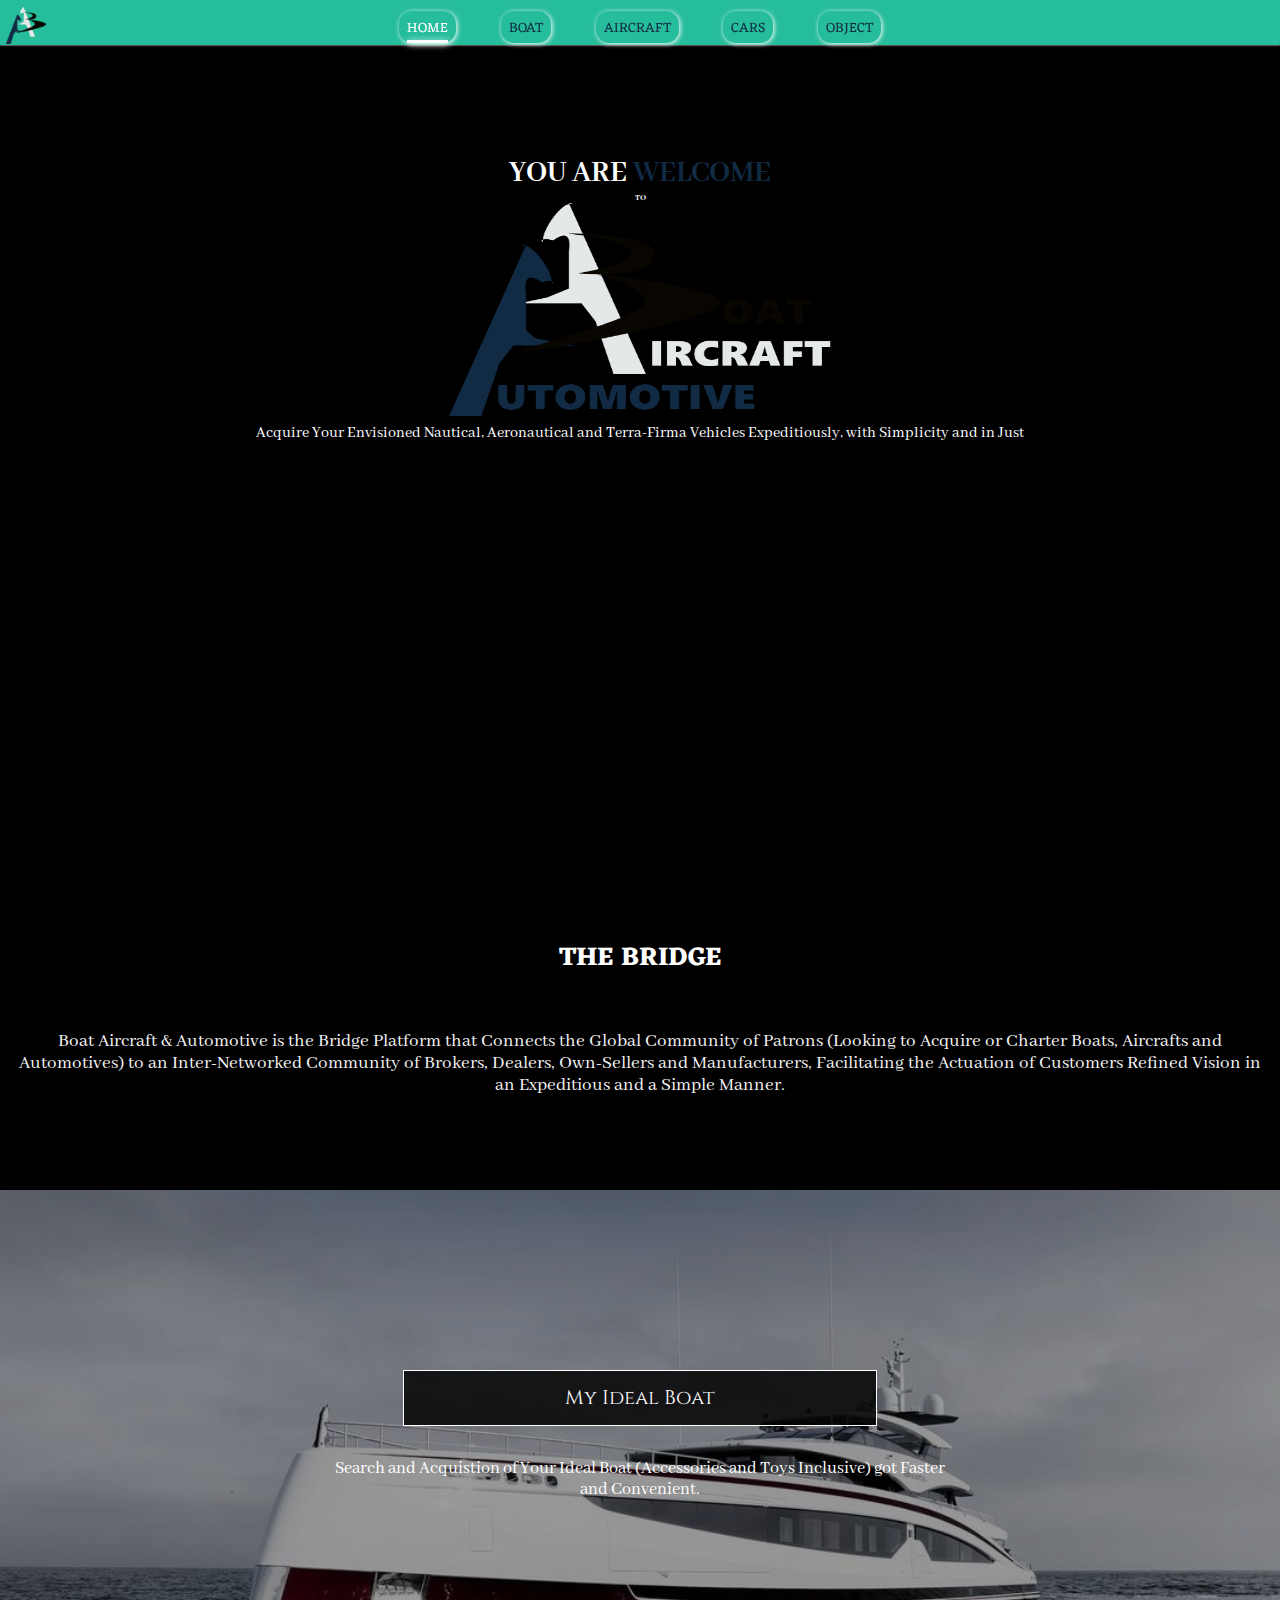
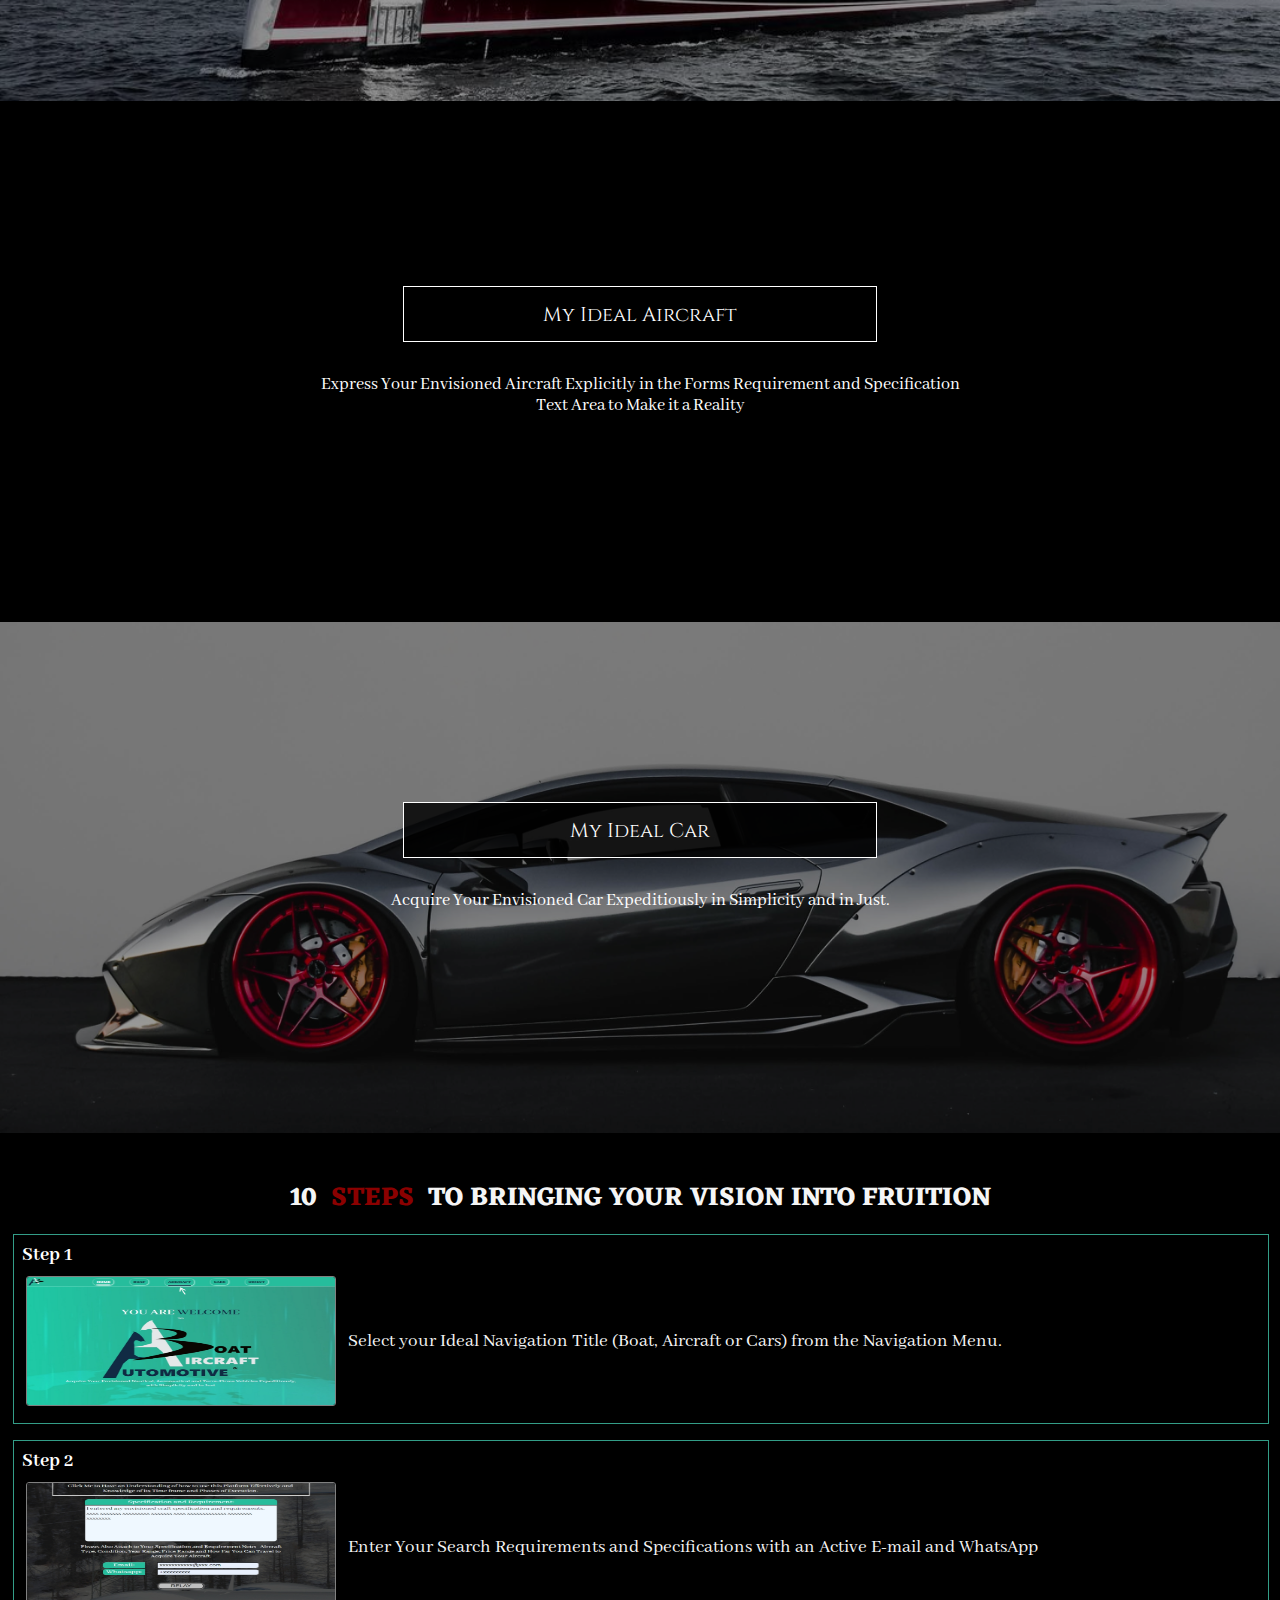
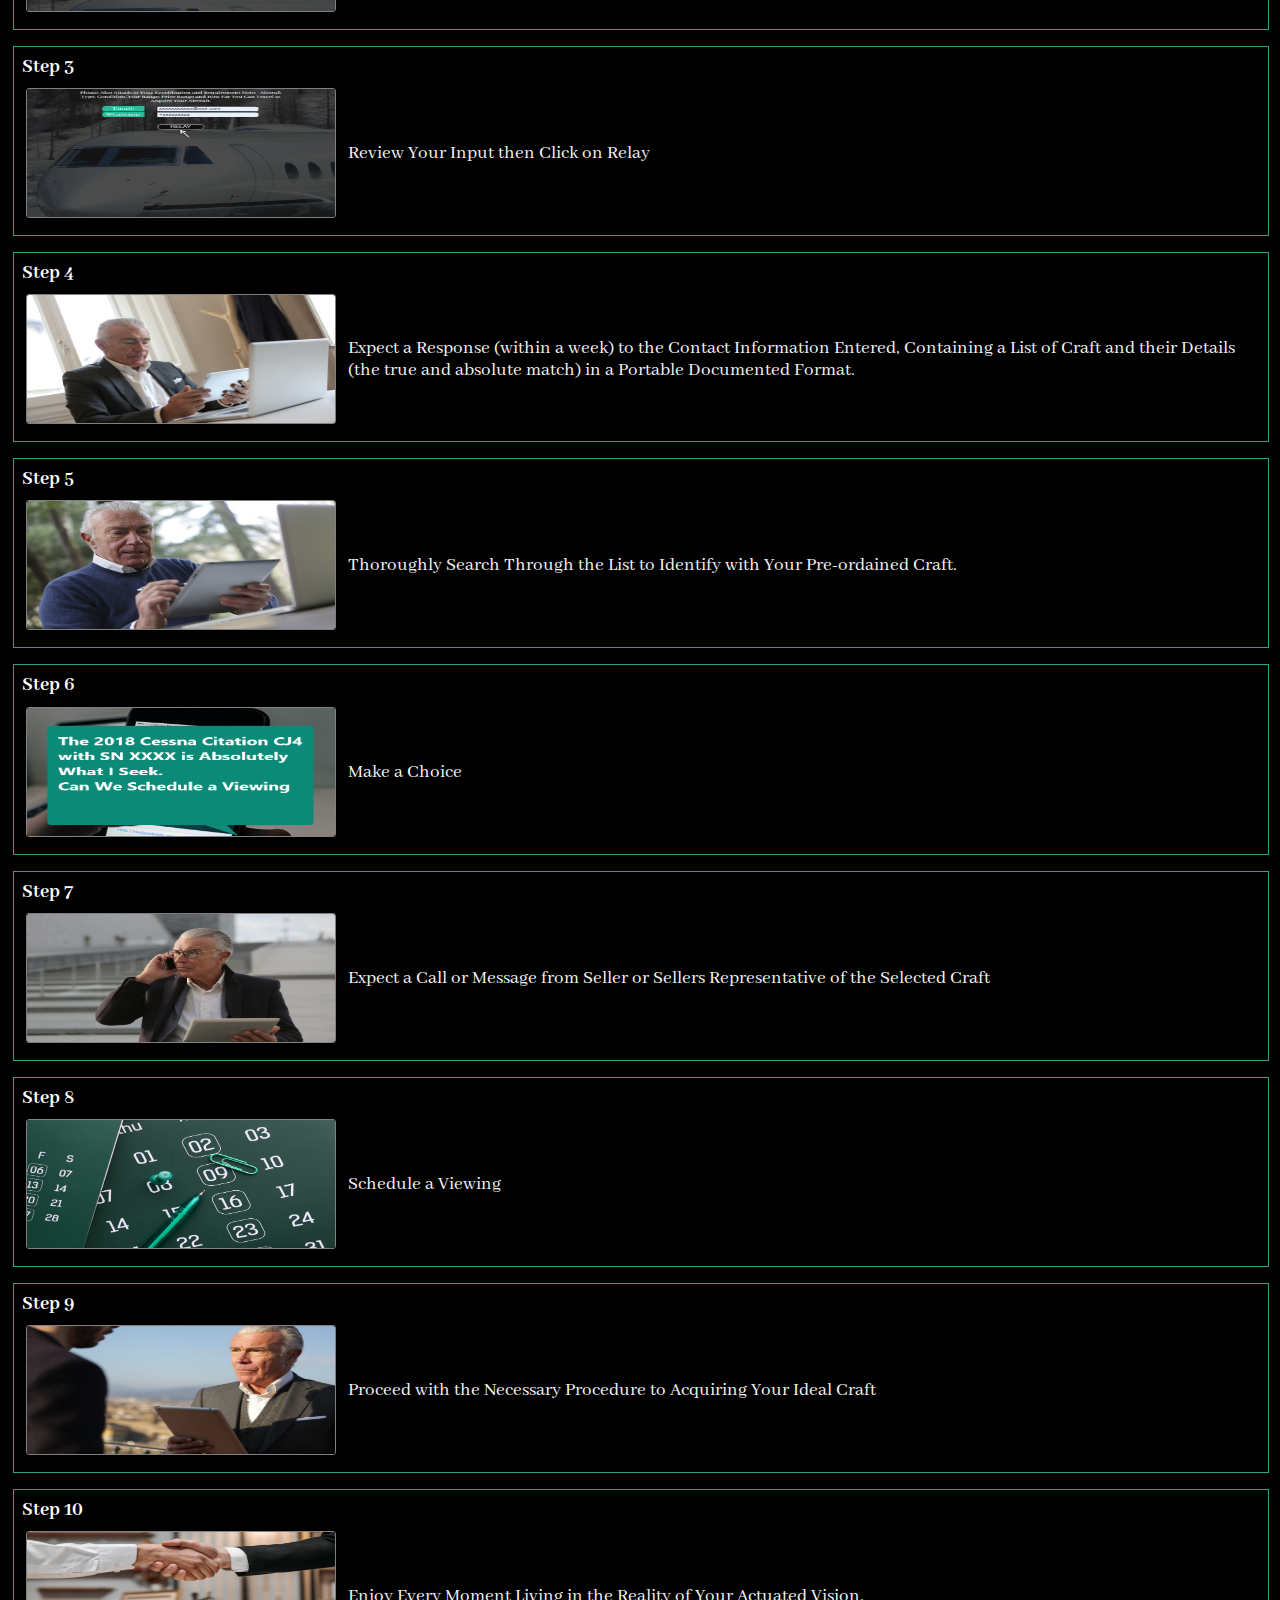
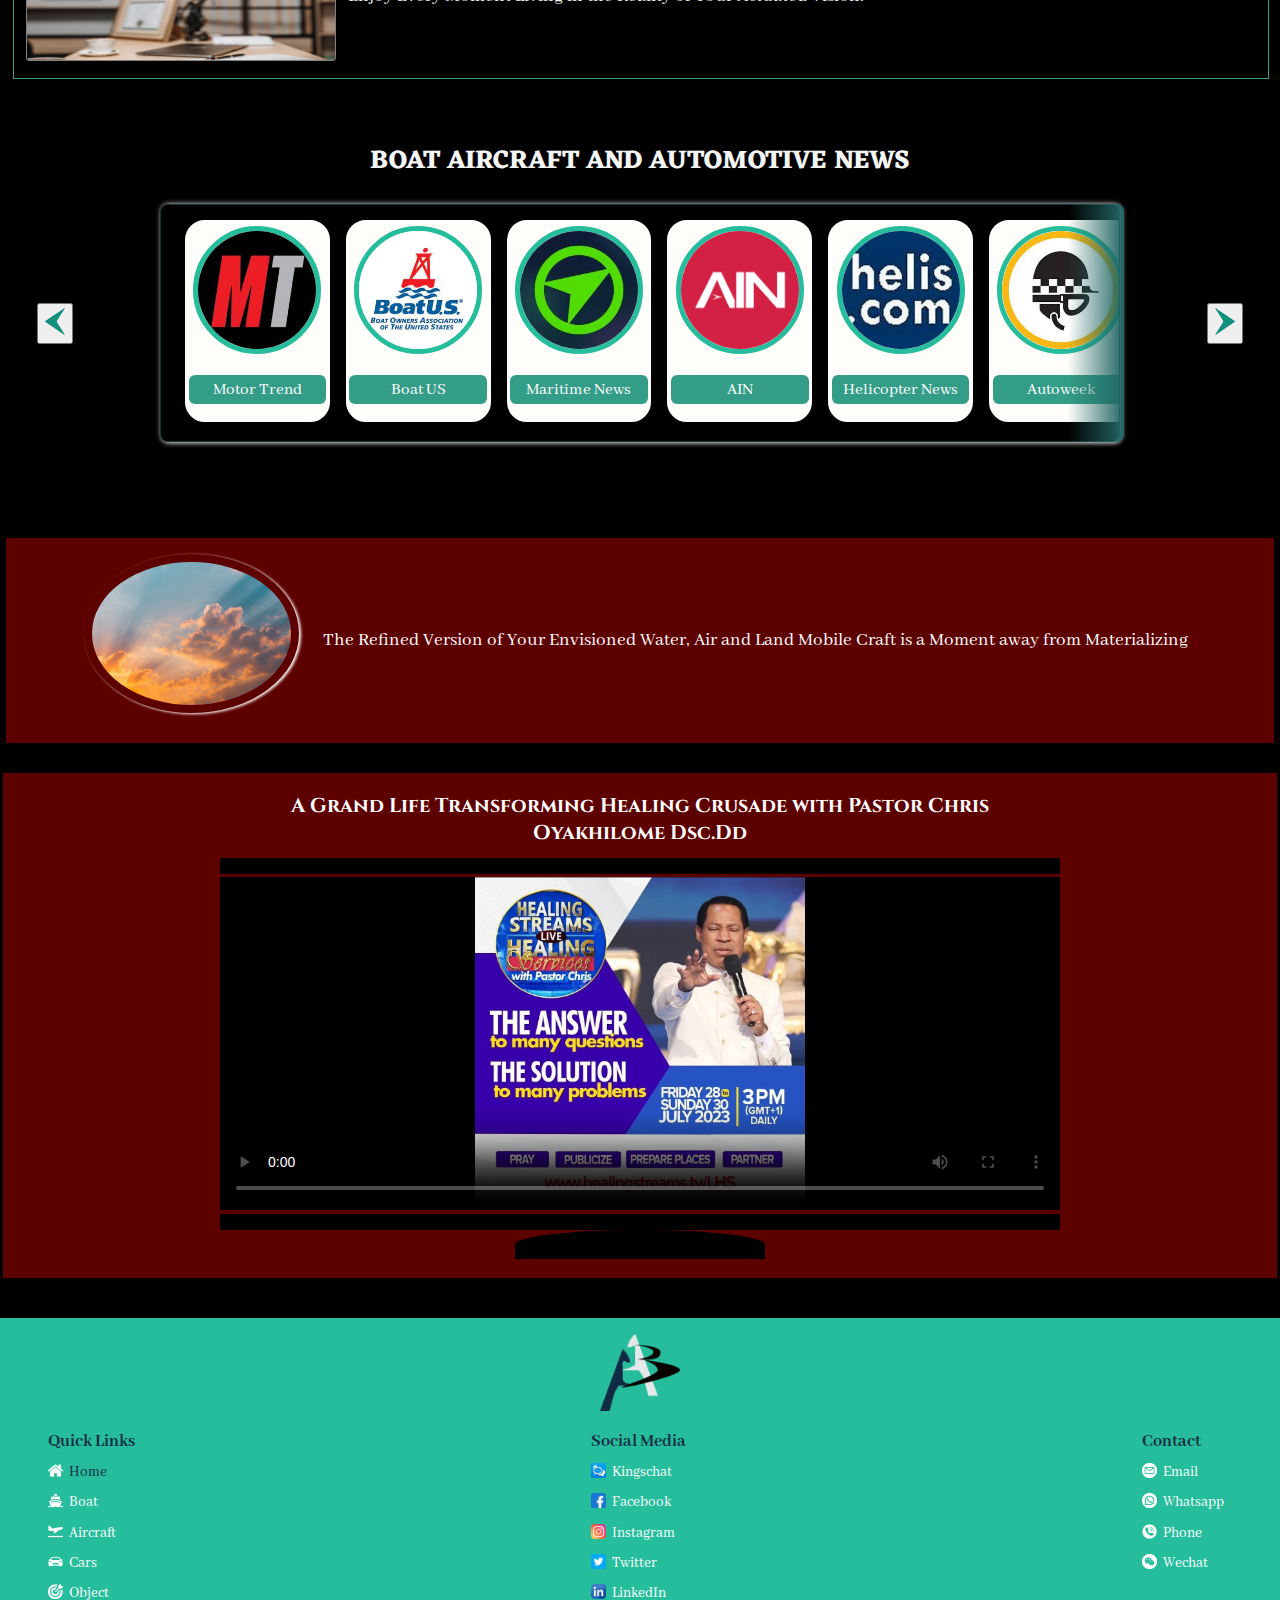
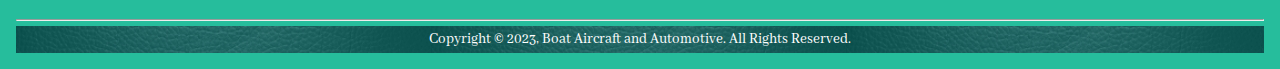
==== commit db387f8f: "Update index.html" ====
--- a/index.html
+++ b/index.html
@@ -12,8 +12,10 @@
     <link rel="preconnect" href="https://fonts.googleapis.com">
     <link rel="preconnect" href="https://fonts.gstatic.com" crossorigin>
     <link href="https://fonts.googleapis.com/css2?family=Abhaya+Libre:wght@400;500;600&display=swap" rel="stylesheet">
-    <link href="https://fonts.googleapis.com/css2?family=Libre+Baskerville&display=swap" rel="stylesheet">
     <link href="https://fonts.googleapis.com/css2?family=Eczar:wght@700&display=swap" rel="stylesheet">
+    <link
+        href="https://fonts.googleapis.com/css2?family=Cinzel&family=Libre+Baskerville&family=Viaoda+Libre&display=swap"
+        rel="stylesheet">
 
 </head>
 
@@ -32,7 +34,7 @@
             <ul id="ul">
                 <a href="index.html">
                     <li class="active">
-                         HOME
+                        HOME
                     </li>
                 </a>
                 <a href="Boat.html">
@@ -83,13 +85,13 @@
     </section>
 
     <div class="scrollContentContainer">
+
         <!-------The Bridge Section------->
         <section class="theBridgeSection">
             <h3>
                 THE BRIDGE
             </h3>
             <div class="theBridgeContent">
-                <img src="JPEG/bridge.jpg" alt="">
                 <div class="theBridgeParagraph">
                     <p>
                         Boat Aircraft & Automotive is the Bridge Platform that Connects the Global Community of Patrons
@@ -98,6 +100,45 @@
                         Refined Vision in an Expeditious and a Simple Manner.
                     </p>
                 </div>
+            </div>
+        </section>
+
+        <!------- Search/Acquisition of Boat, Aircraft and Automotive ------->
+        <section class="sAcBAA">
+            <div class="iSAcBtAtAeCon">
+                <div class="iSAcBtAtAe" id="iSAcBtAtAe1">
+                    <div class="aLCon">
+                        <a href="/Boat.html">
+                            <button class="jSUOBtn">My Ideal Boat</button>
+                        </a>
+                        <P>
+                            Search and Acquistion of Your Ideal Boat (Accessories and Toys Inclusive) got Faster and
+                            Convenient.
+                        </P>
+                    </div>
+                </div>
+                <div class="iSAcBtAtAe" id="iSAcBtAtAe2">
+                    <div class="aLCon">
+                        <a href="/Aircraft.html">
+                            <button class="jSUOBtn">My Ideal Aircraft</button>
+                        </a>
+                        <P>
+                            Express Your Envisioned Aircraft Explicitly in the Forms Requirement and Specification Text
+                            Area to Make it a Reality
+                        </P>
+                    </div>
+                </div>
+                <div class="iSAcBtAtAe" id="iSAcBtAtAe3">
+                    <div class="aLCon">
+                        <a href="/Cars.html">
+                            <button class="jSUOBtn">My Ideal Car</button>
+                        </a>
+                        <P>
+                            Acquire Your Envisioned Car Expeditiously in Simplicity and in Just.
+                        </P>
+                    </div>
+                </div>
+
             </div>
         </section>
 
@@ -123,8 +164,8 @@
                         </div>
                         <div class="stepsPN">
                             <p>
-                                <span id="MediaQ359">Click on Menu-Bar and then </span>Select your Ideal Navigation Title
-                                (Boat, Aircraft or Cars) from the Navigation Menu.
+                                <span id="MediaQ359">Click on Menu-Bar and then </span>Select your Ideal Navigation
+                                Title (Boat, Aircraft or Cars) from the Navigation Menu.
                             </p>
                         </div>
                     </div>
@@ -175,7 +216,9 @@
                         </div>
                         <div class="stepsPN">
                             <p>
-                                Expect a Response (within a week) to the Contact Information Entered, Containing a List of Craft and their Details (the true and absolute match) in a Portable Documented Format.
+                                Expect a Response (within a week) to the Contact Information Entered, Containing a List
+                                of Craft and their Details (the true and absolute match) in a Portable Documented
+                                Format.
                             </p>
                         </div>
                     </div>
@@ -815,6 +858,7 @@
             ul.style.display = 'none'
         }
 
+
         // ------- 10 Steps To Bringing Your Vision Into Fruition Responsive Image -------
 
         const windowBackground = document.getElementById('windowBg');
@@ -876,7 +920,7 @@
                 element.style.right = '0%';
                 elementStyle(element);
 
-                 btnAS.style.display = 'block';
+                btnAS.style.display = 'block';
             }
         })
 
--- a/Boat_Aircraft_Automotive.css
+++ b/Boat_Aircraft_Automotive.css
@@ -5,7 +5,7 @@
 }
 
 body{
-    background-color: #339D87;
+    background-color: black;
 }
 
 /* ------- Window Background ------- */
@@ -16,7 +16,7 @@
     position: fixed;
     left: 0vw;
     top: 0vh;
-    background-color: #0C8B78;
+    background-color: black;
     z-index: 6;
 }
 
@@ -25,8 +25,7 @@
     width: 100%;
     height: 100vh;
     top: 0;
-    background-color: #339D87;
-    background-image: url(JPEG/welcomeMessageBackground.jpg);
+    background-image: url(graph/backdroplippi.png);
     background-repeat: no-repeat;
     background-position: center;
     background-size: cover;
@@ -35,7 +34,7 @@
 
 /* -------Header( Navigation Menu )------- */
 header {
-    background-color: #26BD9C;
+    background-color: #26bd9c;
     width: 100%;
     height: 2.8rem;
     top: 0;
@@ -85,6 +84,7 @@
     line-height: 1.2rem;
     border-radius: 15px;
     box-shadow: 1px 1px 5px white;
+    background-color: #26BD9C;
 }
 
 header nav ul a li.active {
@@ -241,7 +241,6 @@
     width: 99%;
     text-align: center;
     color: whitesmoke;
-    background: url(JPEG/background3.jpg);
     padding: 1rem 0.2rem;
     margin: 1.5rem auto 0rem;
     font-family: 'Abhaya Libre', serif;
@@ -251,6 +250,7 @@
     font-family: 'Eczar', serif;
     font-size: 27px;
     line-height: 2rem;
+    color: white;
     margin: 0rem 0rem 0.1rem 0rem;
 }
 
@@ -269,18 +269,95 @@
     height: 172.2px;
     font-size: 21px;
     display: flex;
-    text-align: left;
+    text-align: center;
     align-items: center;
     padding: 0.5rem 1rem;
+}
+
+/* ------- Search/Acquisition of Boat, Aircraft and Automotive ------- */
+
+section.sAcBAA {
+    background-color: rgba(0, 0, 0, 0.38);
+    text-align: center;
+    margin-top: 1.5rem;
+}
+
+section.sAcBAA div.iSAcBtAtAeCon {
+    
+}
+
+section.sAcBAA div.iSAcBtAtAeCon div.iSAcBtAtAe {
+    width: 100%;
+    height: 77vh;
+    border-top: 1px solid black;
+    border-bottom: 1px solid black;
+    margin-bottom: 0.2rem;
+}
+
+section.sAcBAA div.iSAcBtAtAeCon div#iSAcBtAtAe1 {
+    background: url(JPEG/9ed4fe815a2a4879bb5ff3cb1c93822d_368107902_1492554017951836_5426545056534853260_n.jpg);
+    background-size: cover;
+    background-position: center;
+    background-repeat: no-repeat;
+}
+section.sAcBAA div.iSAcBtAtAeCon div#iSAcBtAtAe2 {
+    background: url(JPEG/airplane-taking-off-sunset-scene-generative-ai.jpg);
+    background-size: cover;
+    background-position: center;
+    background-repeat: no-repeat;
+}
+section.sAcBAA div.iSAcBtAtAeCon div#iSAcBtAtAe3 {
+    background: url(JPEG/pexels-jay-pizzle-3802510.jpg);
+    background-size: cover;
+    background-position: center;
+    background-repeat: no-repeat;
+}
+
+section.sAcBAA div.iSAcBtAtAeCon div.iSAcBtAtAe div.aLCon {
+    height: 77vh;
+    padding: 20vh 2rem 0rem;
+    background-color: rgba(0, 0, 0, 0.398)
+}
+
+section.sAcBAA div.iSAcBtAtAeCon div.iSAcBtAtAe div.aLCon:hover {
+    background-color: rgba(0, 0, 0, 0.298)
+}
+
+section.sAcBAA div.iSAcBtAtAeCon div.iSAcBtAtAe div.aLCon a button {
+    font-family: 'Cinzel', serif;
+    position: relative;
+    cursor: pointer;
+    width: 25vw;
+    height: 4.5rem;
+    font-size: 24px;
+    background-color: rgba(0, 0, 0, 0.822);
+    border: 2px solid white;
+    color: white;
+    z-index: 1;
+}
+
+section.sAcBAA div.iSAcBtAtAeCon div.iSAcBtAtAe div.aLCon a button:hover {
+    background-color: rgba(139, 0, 0, 0.672);
+    color: white;
+    border: 2px solid black;
+}
+
+section.sAcBAA div.iSAcBtAtAeCon div.iSAcBtAtAe div.aLCon p {
+    width: 50vw;
+    font-size: 20px;
+    color: white;
+    margin: 2rem auto;
 }
 
 /* -------How To Use The Platform------- */
 section.howToUseThePlatform {
     font-family: 'Abhaya Libre', serif;
+    margin-top: 0rem;
 }
 
 section.howToUseThePlatform div.hTUTPContent {
-    color: white;
+    color: whitesmoke;
+    padding-bottom: 1rem;
 }
 
 section.howToUseThePlatform div.hTUTPContent h3 {
@@ -293,7 +370,7 @@
 }
 
 section.howToUseThePlatform div.hTUTPContent h3 span#targetSteps {
-    color: #122B44;
+    color: rgb(139, 0, 0);
 }
 
 section.howToUseThePlatform div.hTUTPContent #imgLS {
@@ -302,8 +379,8 @@
     position: fixed;
     left: 94vw;
     top: 9vh;
+    background-color: darkred;
     z-index: 8;
-    background-color: rgb(139, 10, 10);
     padding: 3px 3px;
     border: 2px solid transparent;
     border-radius: 50%;
@@ -321,8 +398,7 @@
 }
 
 section.howToUseThePlatform div.hTUTPContent div.steps {
-    border: 3px solid white;
-    background: url(JPEG/background4.jpg);
+    border: 1.2px solid #339d884a;
     padding: 0.5rem 0.5rem;
     display: flex;
     flex-direction: column;
@@ -330,8 +406,8 @@
 }
 
 section.howToUseThePlatform div.hTUTPContent div.steps h4 {
-    font-size: 23px;
-    color: #122B44;
+    font-size: 24px;
+    color: rgb(255, 255, 255);
 }
 
 section.howToUseThePlatform div.hTUTPContent div.steps .stepContent {
@@ -464,7 +540,7 @@
 
 section div.news div.swiper div.swiperWrapper {
     width: 87%;
-    background-color: #26BD9C;
+    box-shadow: 0.08rem 0.05rem 0.3rem whitesmoke;
     overflow-x: auto;
     scroll-behavior: smooth;
     padding: 0.9rem 0.3rem 1.2rem 1.5rem;
@@ -489,7 +565,7 @@
 }
 
 section div.news div.swiper div.swiperWrapper div.swiperSlide:hover {
-    background: rgba(208, 208, 208, 0.818);
+    background: rgba(255, 255, 255, 0.818);
     transform: scale(1.09);
 }
 
@@ -530,7 +606,7 @@
 section.closingNote {
     width: 99%;
     text-align: center;
-    background: url(JPEG/background3.jpg);
+     background-color: rgba(139, 0, 0, 0.672);;
     padding: 1rem 0.2rem;
     margin: 6rem auto 0rem;
     font-family: 'Abhaya Libre', serif;
@@ -561,11 +637,10 @@
 
 /* -------KINGDOM EVENT PUBLICITY------- */
 section.KEP {
-    font-family: 'Abhaya Libre', serif;
-    color: #122B44;
+    font-family: 'Cinzel', serif;
+    color: white;
     padding: 0.3rem 0.3rem;
     margin:  2.3rem 3.5rem 1.3rem 3.5rem;
-    display: none;
 }
 
 section.KEP .KEPframe {
@@ -573,7 +648,7 @@
     flex-direction: column;
     align-items: center;
     justify-content: center;
-    background-color: #2feac1;
+    background-color: rgba(139, 0, 0, 0.672);;
     padding-bottom: 1.2rem;
 }
 
@@ -586,7 +661,7 @@
 
 section.KEP .KEPframe .KEPcontent h1 {
     width: 65vw;
-    font-size: 27px;
+    font-size: 23px;
     text-align: center;
     padding: 0rem 5rem;
     margin: 1rem 0rem 0.7rem 0rem;
@@ -596,21 +671,21 @@
     width: 65vw;
     height: 63vh;
     cursor: pointer;
-    background: url(JPEG/background4.jpg);
+    background-color: black;
     border: none;
 }
 
 .bottomFrame {
     width: 65vw;
     height: 1.7rem;
-    background: url(JPEG/background4.jpg);
+    background-color: black;
     margin: 0.3rem 0rem 0.3rem 0rem;
 }
 
 .screenStand {
     width: 27%;
     height: 2.1rem;
-    background: url(JPEG/background3.jpg);
+    background-color: black;
     border-top-left-radius: 50%;
     border-top-right-radius: 50%;
     margin-top: -0.3rem;
@@ -642,7 +717,7 @@
 }
 
 footer div.footerPortContainer h4 {
-    font-size: 23px;
+    font-size: 21px;
     font-family: 'Abhaya Libre', serif;
 }
 
@@ -691,8 +766,8 @@
 
 
 
-/* ---MEDIA QUERY FOR 1450PX OF WIDTH--- */
-@media(max-width: 1450px) {
+/* ---MEDIA QUERY FOR 1700PX OF WIDTH--- */
+@media(max-width: 1700px) {
 
 /* -------Header( Navigation Menu )------- */
 header {
@@ -763,6 +838,42 @@
 section.theBridgeSection div.theBridgeContent div.theBridgeParagraph {
     font-size: 19px;
     padding: 0.5rem 0.5rem;
+}
+
+/* ------- Search/Acquisition of Boat, Aircraft and Automotive ------- */
+
+section.sAcBAA {
+    margin-top: 1.5rem;
+}
+
+section.sAcBAA div.iSAcBtAtAeCon div.iSAcBtAtAe {
+    height: 57vh;
+    border-top: 1px solid black;
+    border-bottom: 1px solid black;
+    margin-bottom: 0.2rem;
+}
+
+section.sAcBAA div.iSAcBtAtAeCon div.iSAcBtAtAe div.aLCon {
+    height: 57vh;
+    padding: 20vh 2rem 0rem;
+}
+
+section.sAcBAA div.iSAcBtAtAeCon div.iSAcBtAtAe div.aLCon a button {
+    width: 37vw;
+    height: 3.5rem;
+    font-size: 20px;
+    border: 1.5px solid white;
+}
+
+section.sAcBAA div.iSAcBtAtAeCon div.iSAcBtAtAe div.aLCon a button:hover {
+    border: 1.5px solid black;
+}
+
+section.sAcBAA div.iSAcBtAtAeCon div.iSAcBtAtAe div.aLCon p {
+    width: 50vw;
+    font-size: 18px;
+    color: white;
+    margin: 2rem auto;
 }
 
 /* -------How To Use The Platform------- */
@@ -798,7 +909,7 @@
 }
 
 section.howToUseThePlatform div.hTUTPContent div.steps {
-    border: 2px solid white;
+    border: 1px solid #339D87;
     padding: 0.5rem 0.5rem;
     margin: 1rem 0.7rem 0rem 0.8rem;
 }
@@ -915,7 +1026,7 @@
 
 section.KEP .KEPframe .KEPcontent h1 {
     width: 87%;
-    font-size: 27px;
+    font-size: 20px;
     padding: 0.2rem 0.2rem;
     margin: 1rem 0rem 0.3rem 0rem;
 }
@@ -1128,6 +1239,39 @@
         padding: 0.5rem 0.8rem;
     }
 
+    /* ------- Search/Acquisition of Boat, Aircraft and Automotive ------- */
+
+section.sAcBAA {
+    margin-top: 1.5rem;
+}
+
+section.sAcBAA div.iSAcBtAtAeCon div.iSAcBtAtAe {
+    height: 40vh;
+    margin-bottom: 0.2rem;
+}
+
+section.sAcBAA div.iSAcBtAtAeCon div.iSAcBtAtAe div.aLCon {
+    height: 40vh;
+    padding: 13vh 2rem 0rem;
+}
+
+section.sAcBAA div.iSAcBtAtAeCon div.iSAcBtAtAe div.aLCon a button {
+    width: 62vw;
+    height: 2.5rem;
+    font-size: 18px;
+    border: 1.5px solid white;
+}
+
+section.sAcBAA div.iSAcBtAtAeCon div.iSAcBtAtAe div.aLCon a button:hover {
+    border: 1.5px solid black;
+}
+
+section.sAcBAA div.iSAcBtAtAeCon div.iSAcBtAtAe div.aLCon p {
+    width: 80vw;
+    font-size: 16.5px;
+    margin: 1.2rem auto;
+}
+
     /* -------How To Use The Platform------- */
     
     section.howToUseThePlatform div.hTUTPContent h3 {
@@ -1160,7 +1304,7 @@
     }
     
     section.howToUseThePlatform div.hTUTPContent div.steps {
-        border: 1px solid white;
+        border: 1px solid #339D87;
         padding: 0.3rem 0.3rem;
         margin: 1rem 0.8rem 0rem 0.8rem;
     }
@@ -1206,7 +1350,7 @@
     }
     
     section.howToUseThePlatform div.hTUTPContent div.steps .stepContent .stepsPN p span#MediaQ359 {
-        display: block;
+        display: inline;
     }
 
     /* -------Boat, Aircraft and Automotive News------- */
@@ -1308,7 +1452,7 @@
 
 section.KEP .KEPframe .KEPcontent h1 {
     width: 93%;
-    font-size: 22.5px;
+    font-size: 18px;
     margin: 1rem 0rem 0.2rem 0rem;
 }
 
@@ -1433,6 +1577,22 @@
         width: 100%;
         font-size: 17px;
     }
+
+    /* ------- Search/Acquisition of Boat, Aircraft and Automotive ------- */
+
+section.sAcBAA {
+    margin-top: 1.5rem;
+}
+
+section.sAcBAA div.iSAcBtAtAeCon div.iSAcBtAtAe div.aLCon a button {
+    width: 71vw;
+    height: 2.3rem;
+    font-size: 17px;
+}
+
+section.sAcBAA div.iSAcBtAtAeCon div.iSAcBtAtAe div.aLCon p {
+    font-size: 15px;
+}
 
     /* -------How To Use The Platform------- */
     
@@ -1468,7 +1628,7 @@
     }
     
     section.howToUseThePlatform div.hTUTPContent div.steps {
-        border: 1px solid white;
+        border: 1px solid #339D87;
         padding: 0.3rem 0rem 0.1rem 0.1;
         margin: 1rem 0.3rem 0rem 0.3rem;
     }
@@ -1581,7 +1741,7 @@
     
     section.KEP .KEPframe .KEPcontent h1 {
         width: 93%;
-        font-size: 21.5px;
+        font-size: 17px;
         margin: 1rem 0rem 0.2rem 0rem;
     }
     
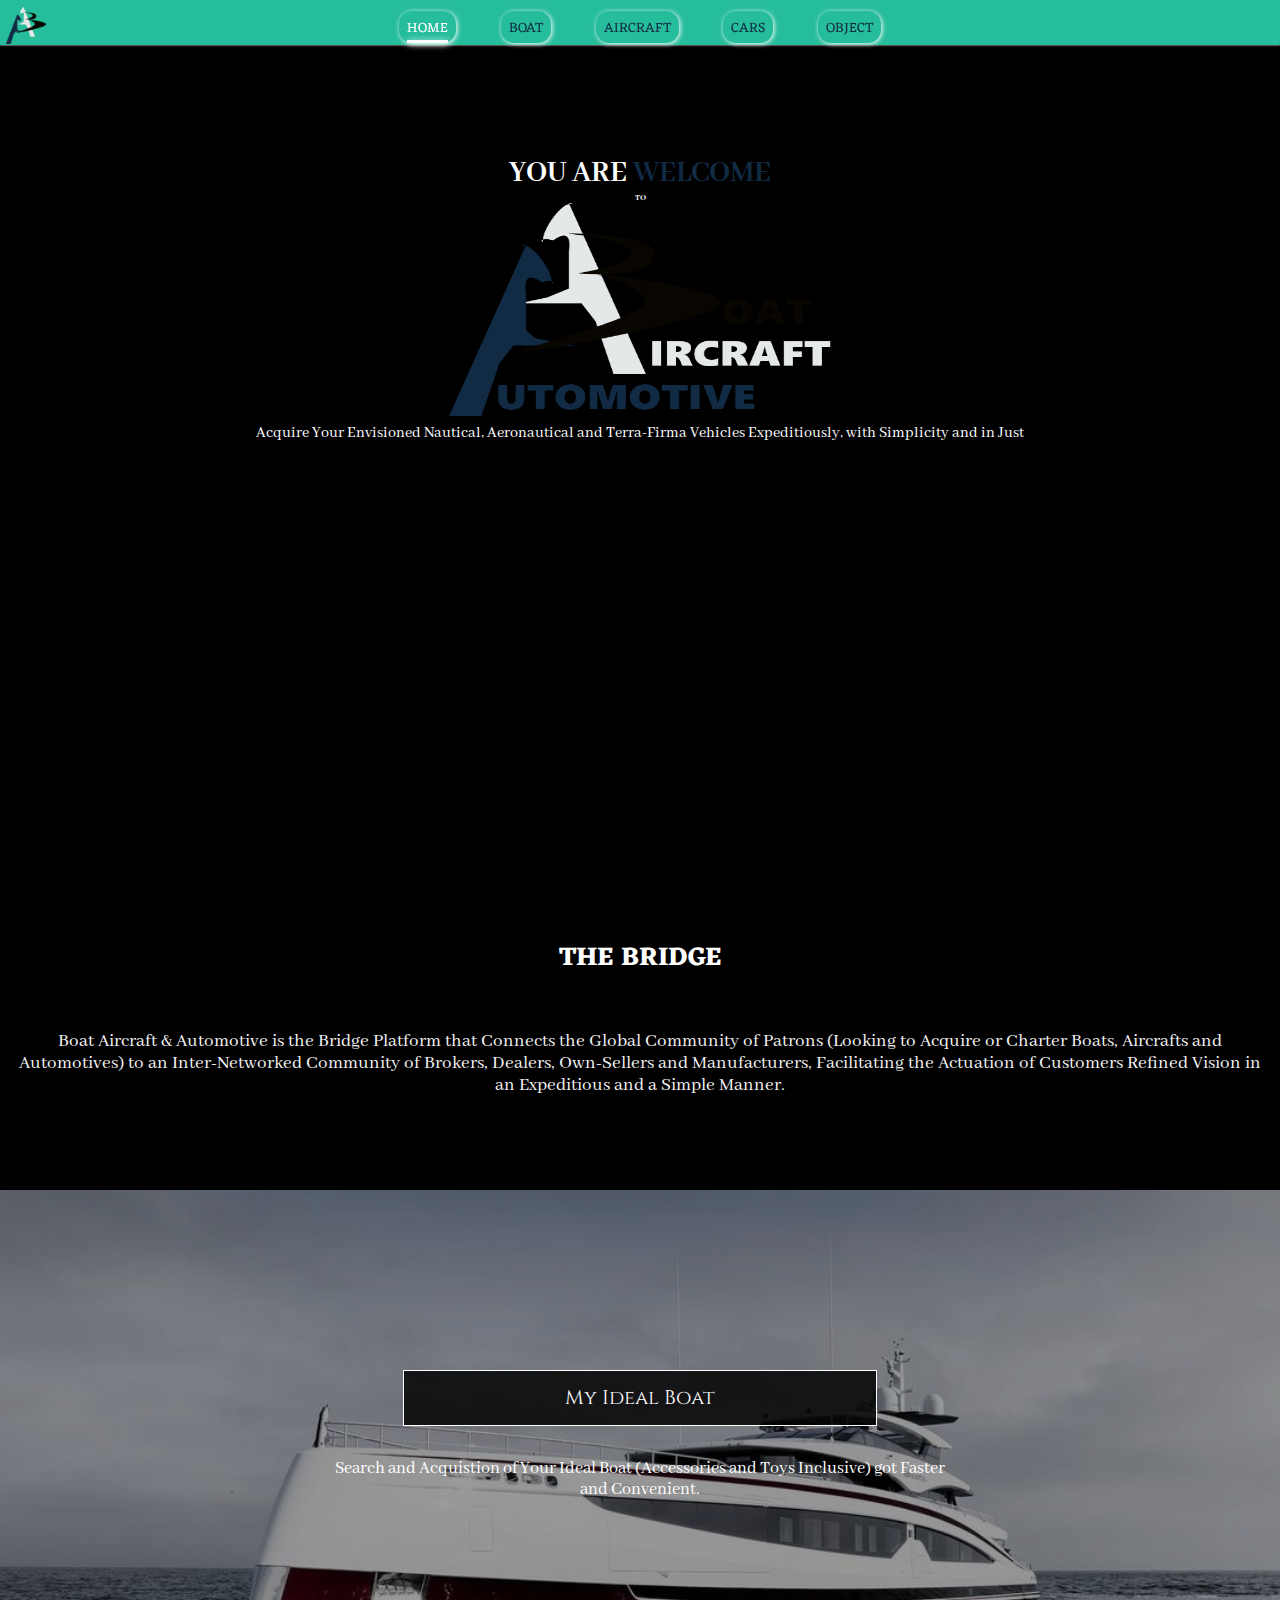
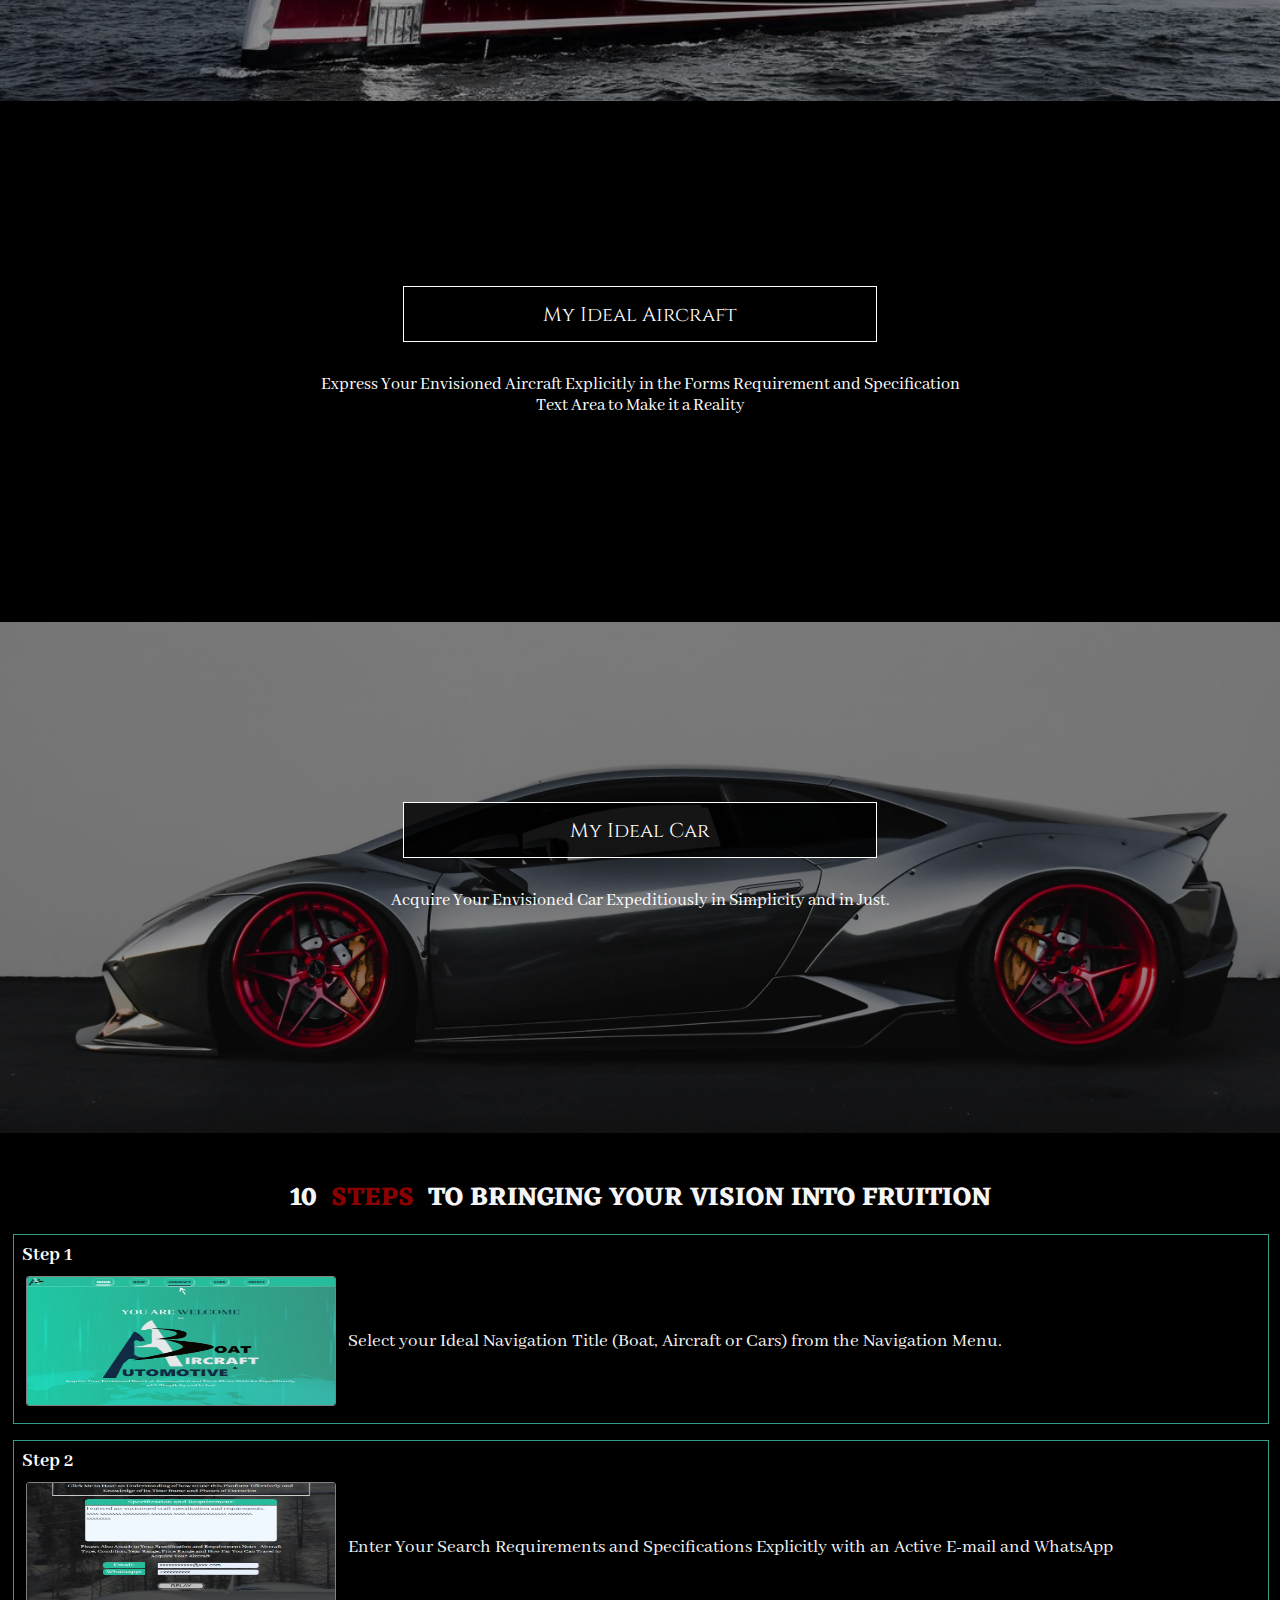
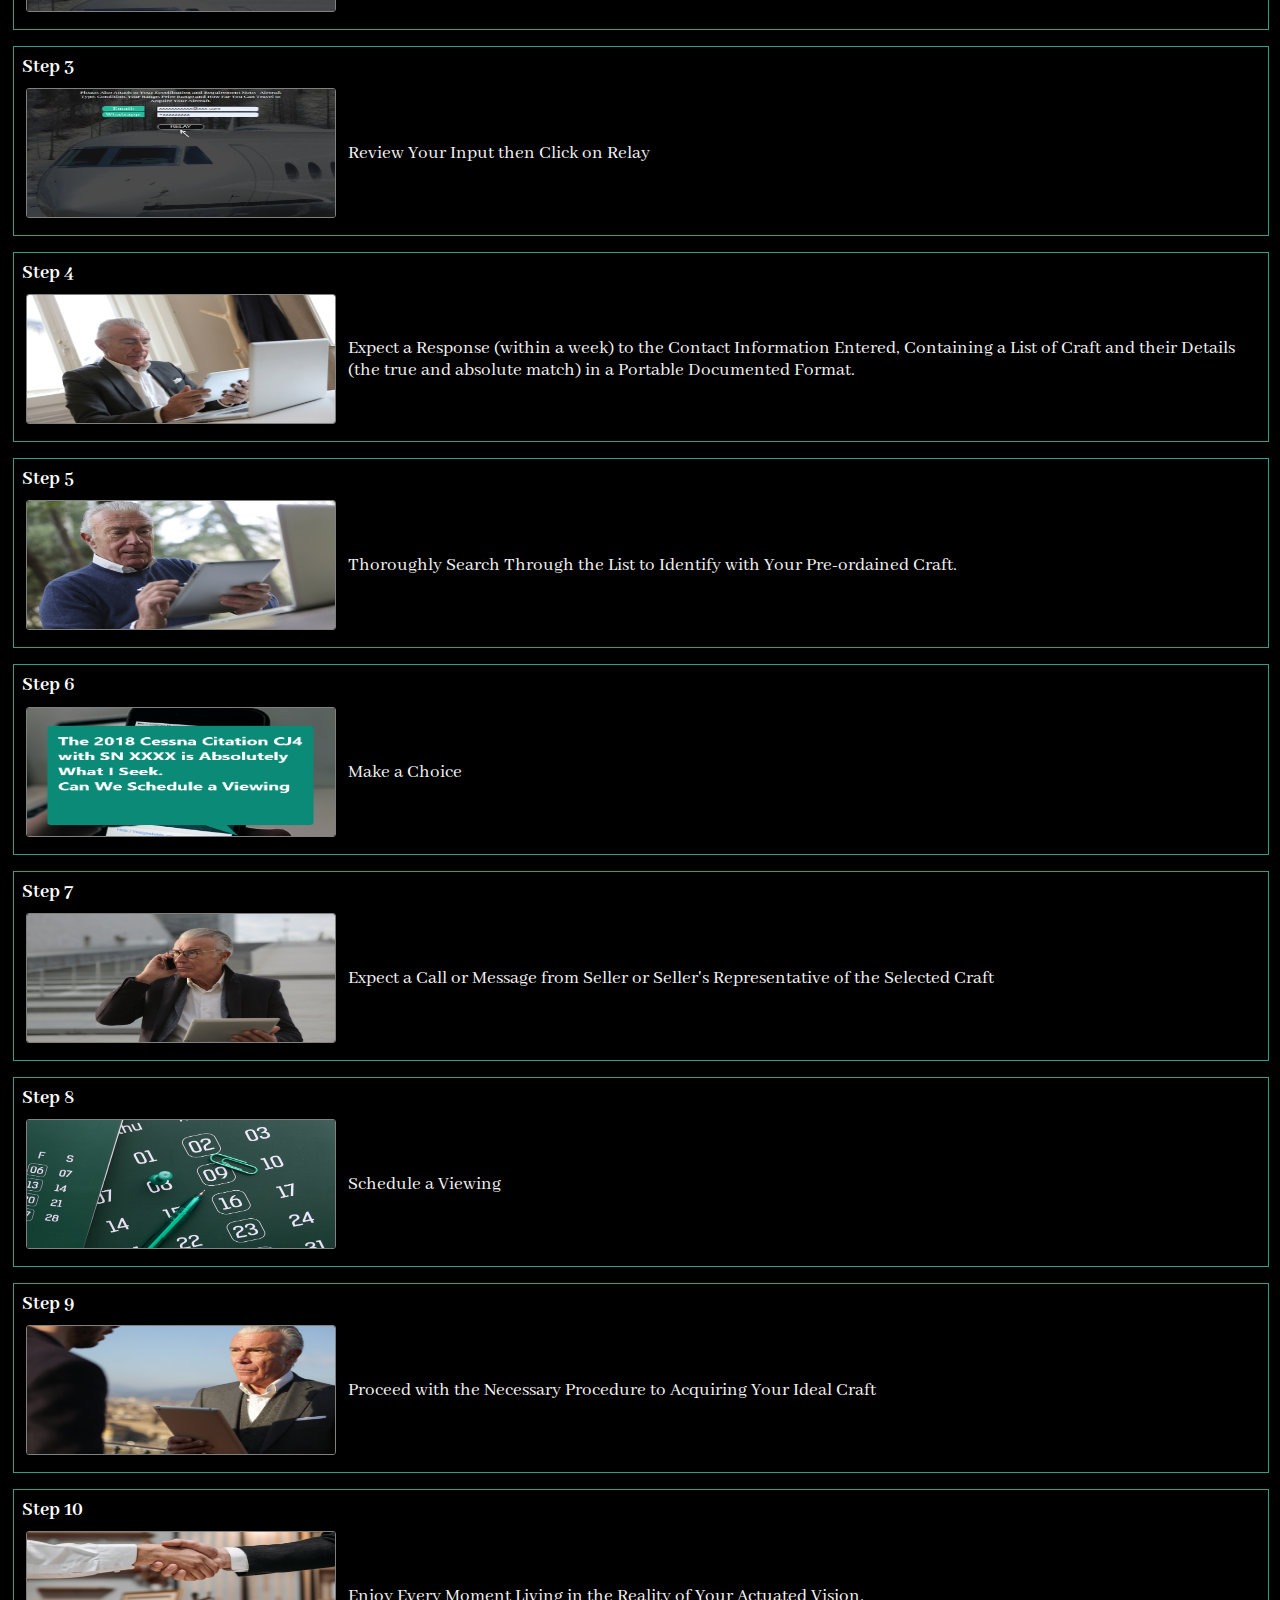
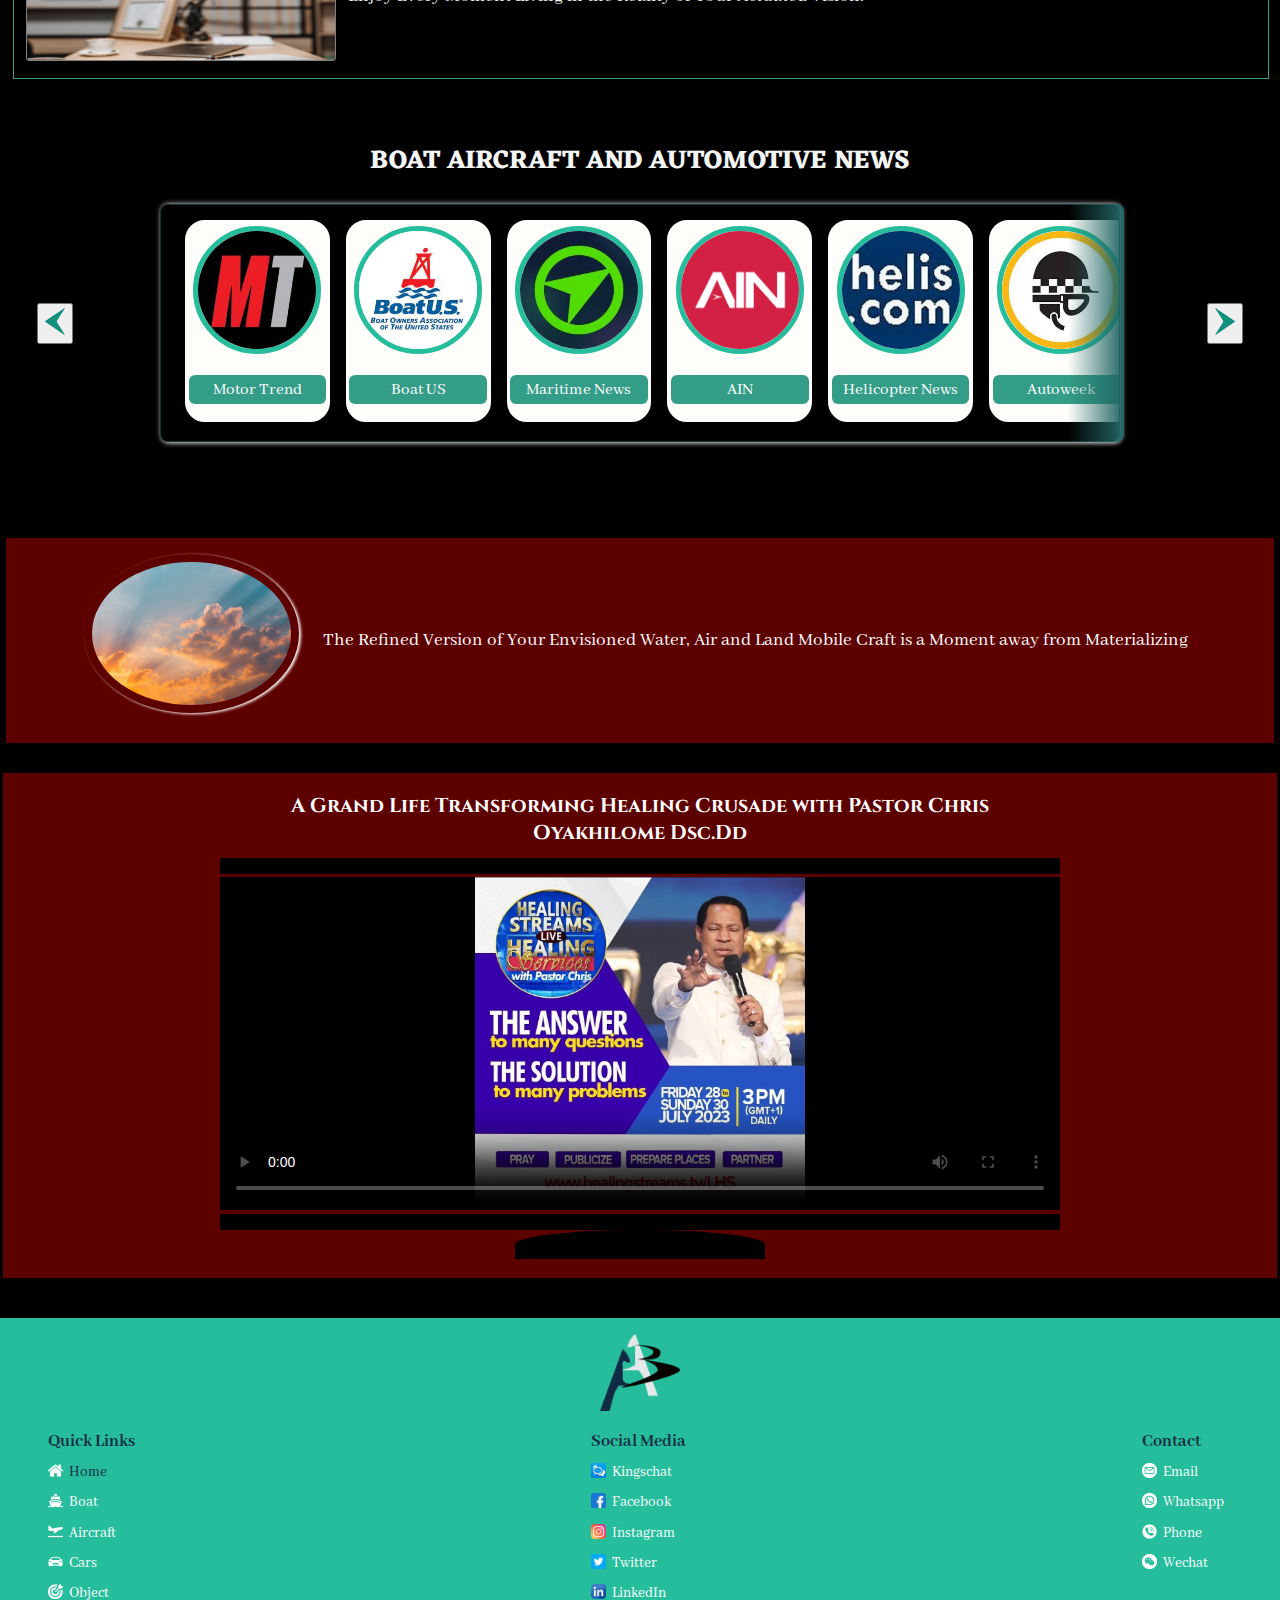
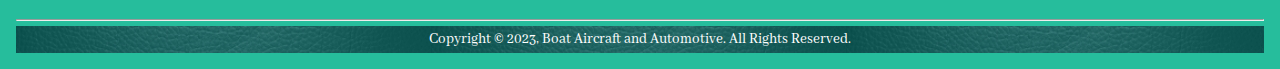
==== commit 6ba448ab: "Update index.html" ====
--- a/index.html
+++ b/index.html
@@ -182,7 +182,7 @@
                         </div>
                         <div class="stepsPN">
                             <p>
-                                Enter Your Search Requirements and Specifications with an Active E-mail and WhatsApp
+                                Enter Your Search Requirements and Specifications Explicitly with an Active E-mail and WhatsApp
                             </p>
                         </div>
                     </div>
@@ -269,7 +269,7 @@
                         </div>
                         <div class="stepsPN">
                             <p>
-                                Expect a Call or Message from Seller or Sellers Representative of the Selected Craft
+                                Expect a Call or Message from Seller or Seller's Representative of the Selected Craft
                             </p>
                         </div>
                     </div>
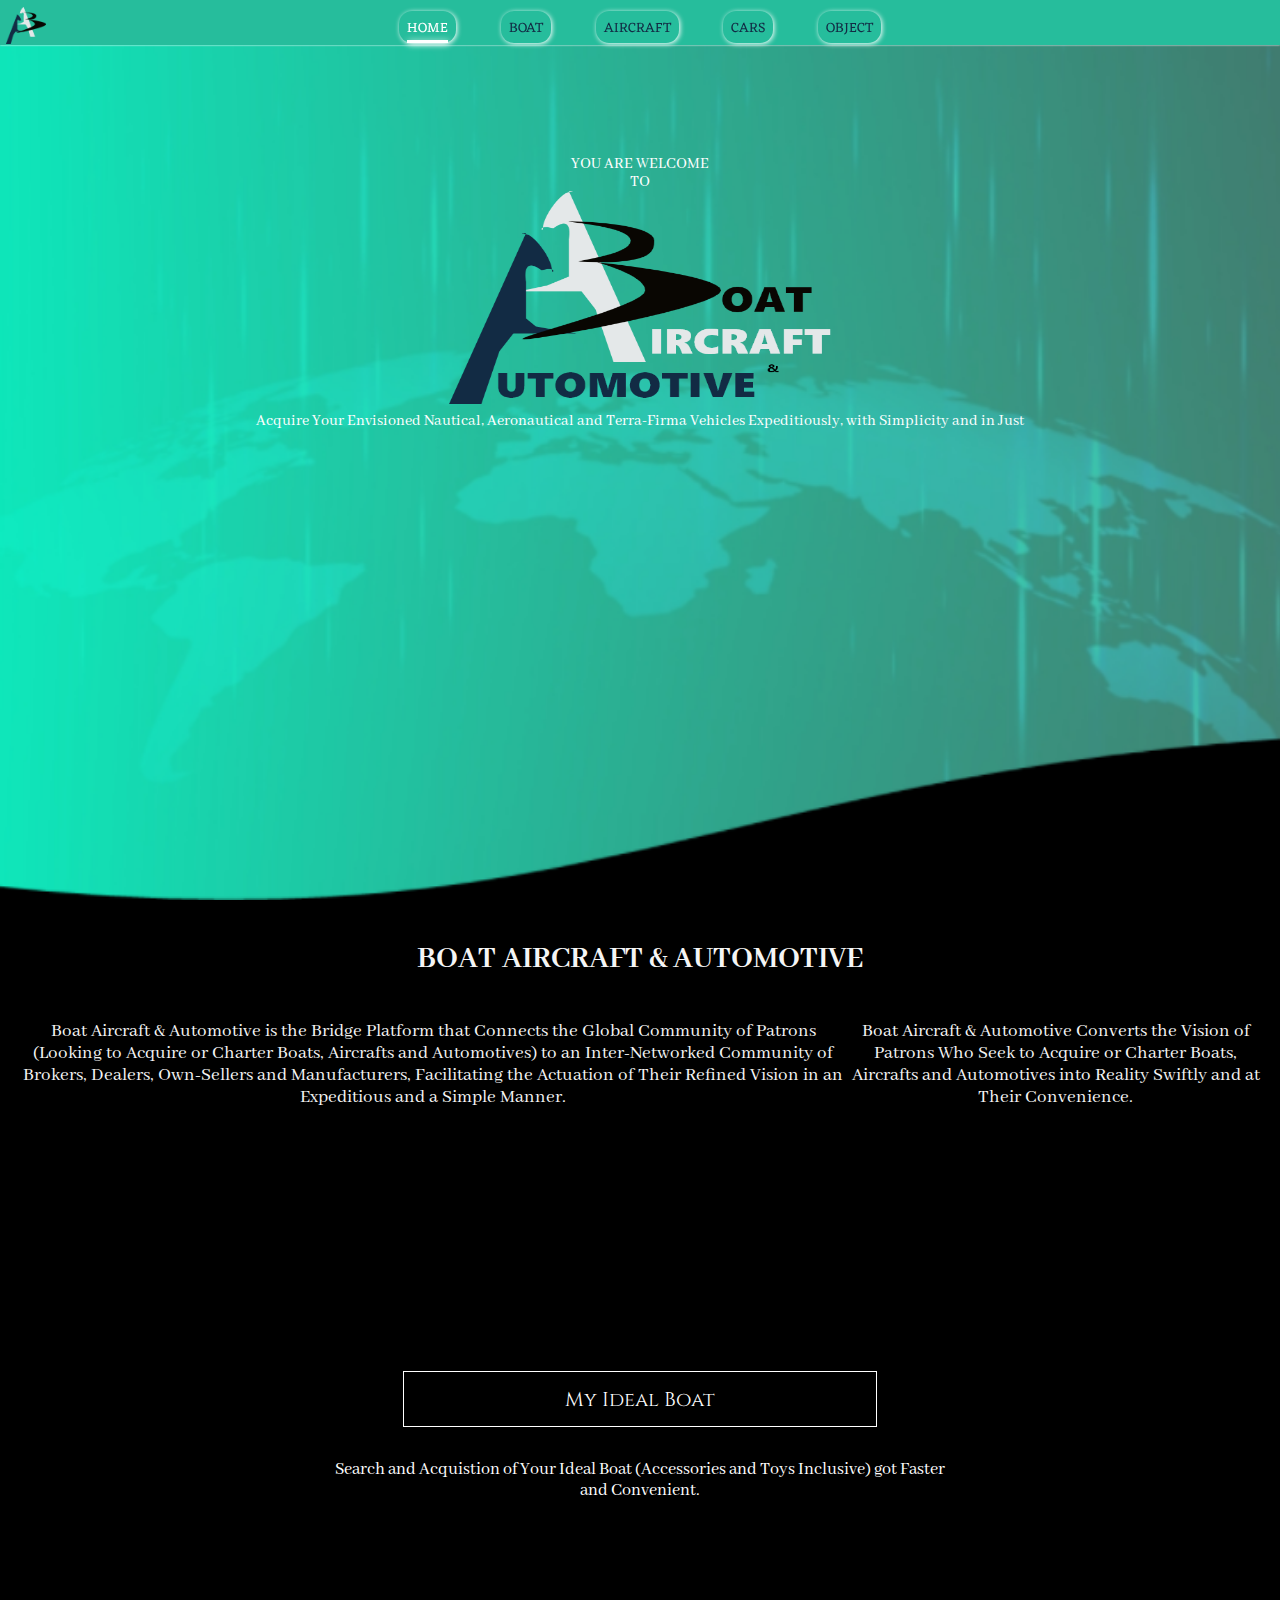
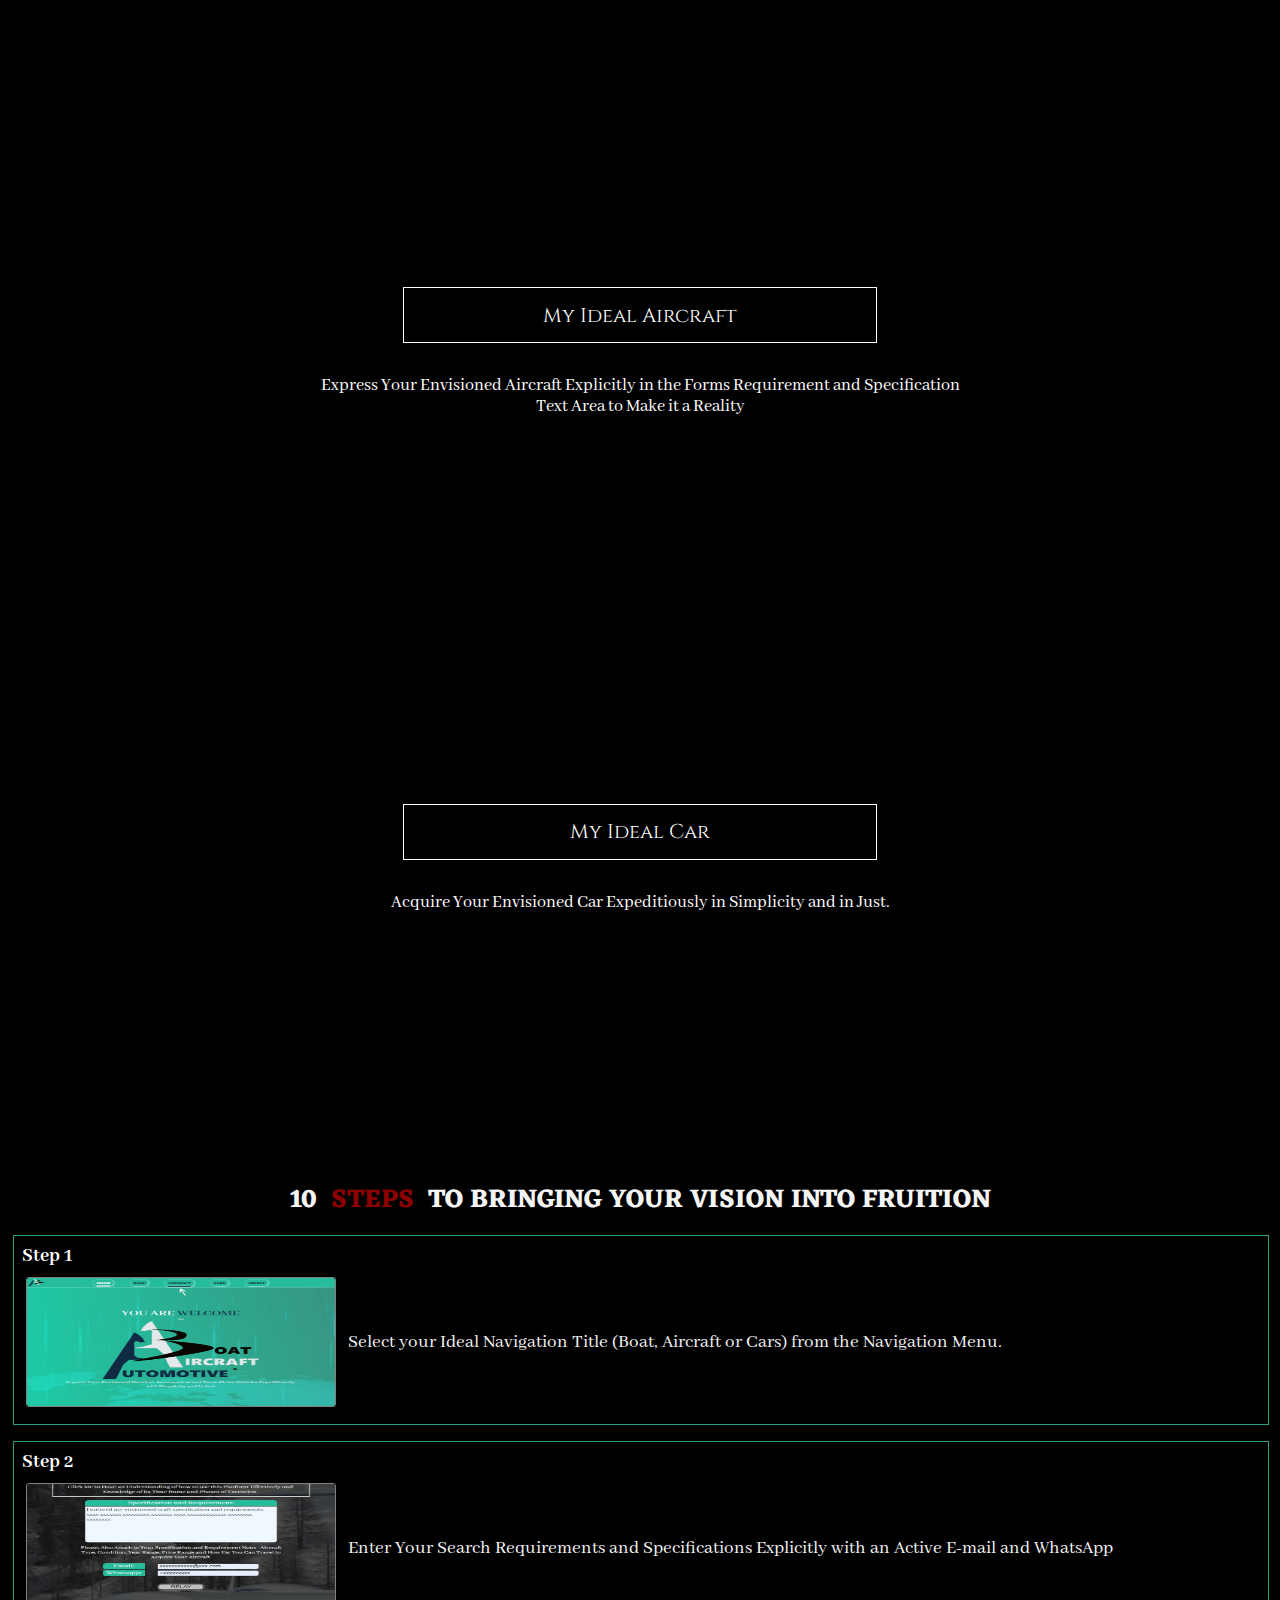
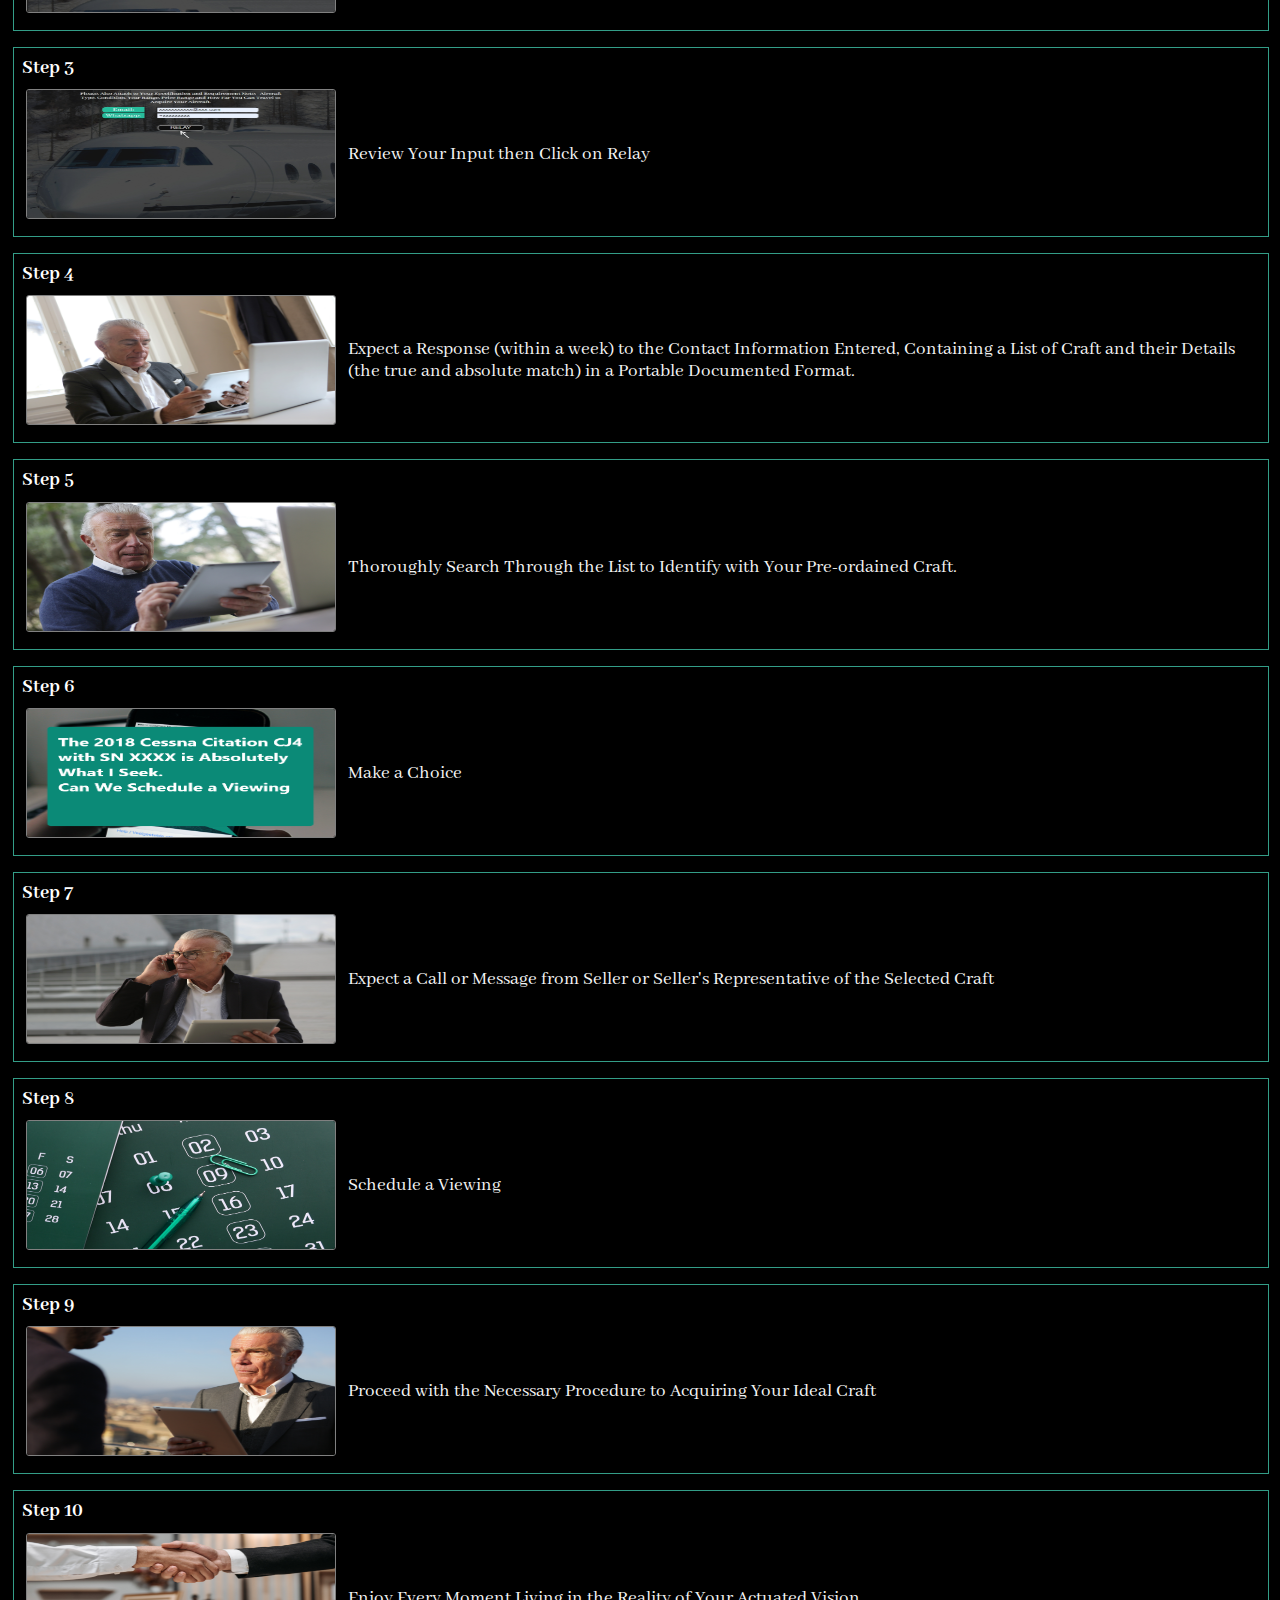
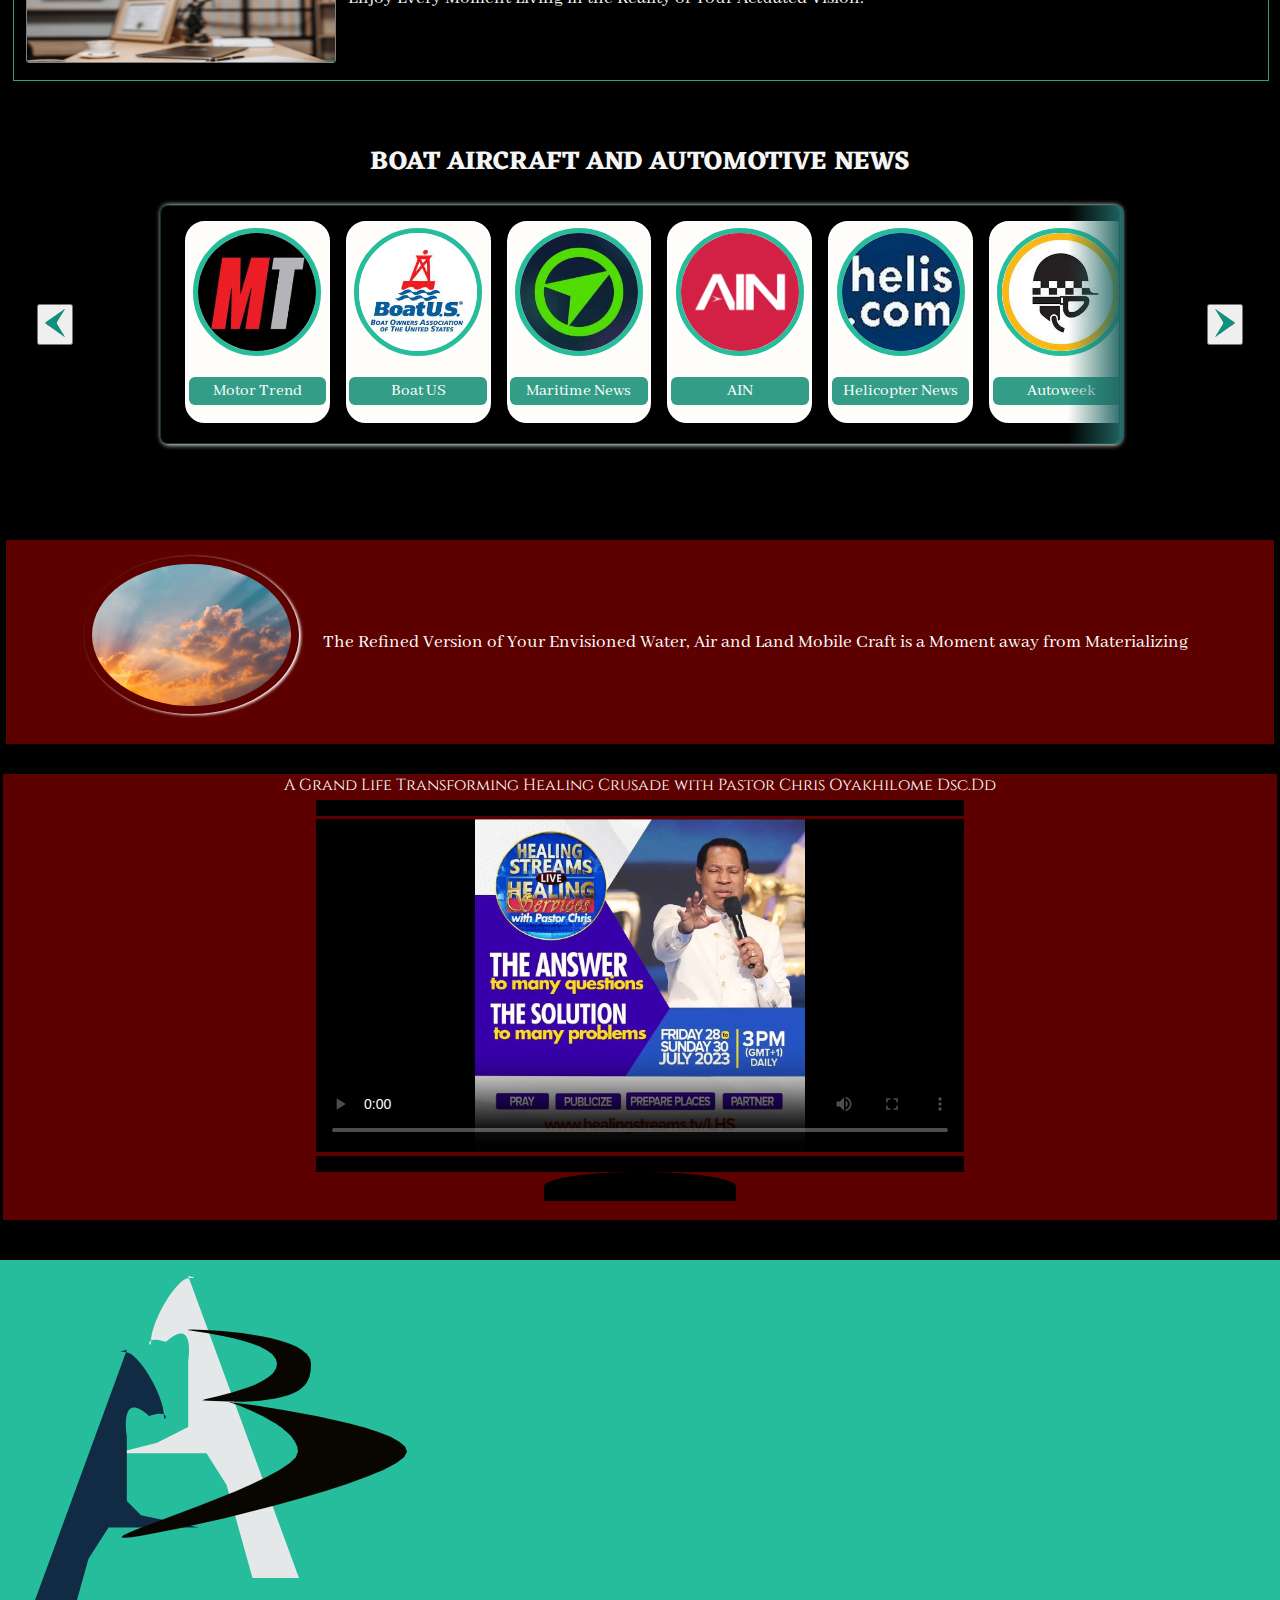
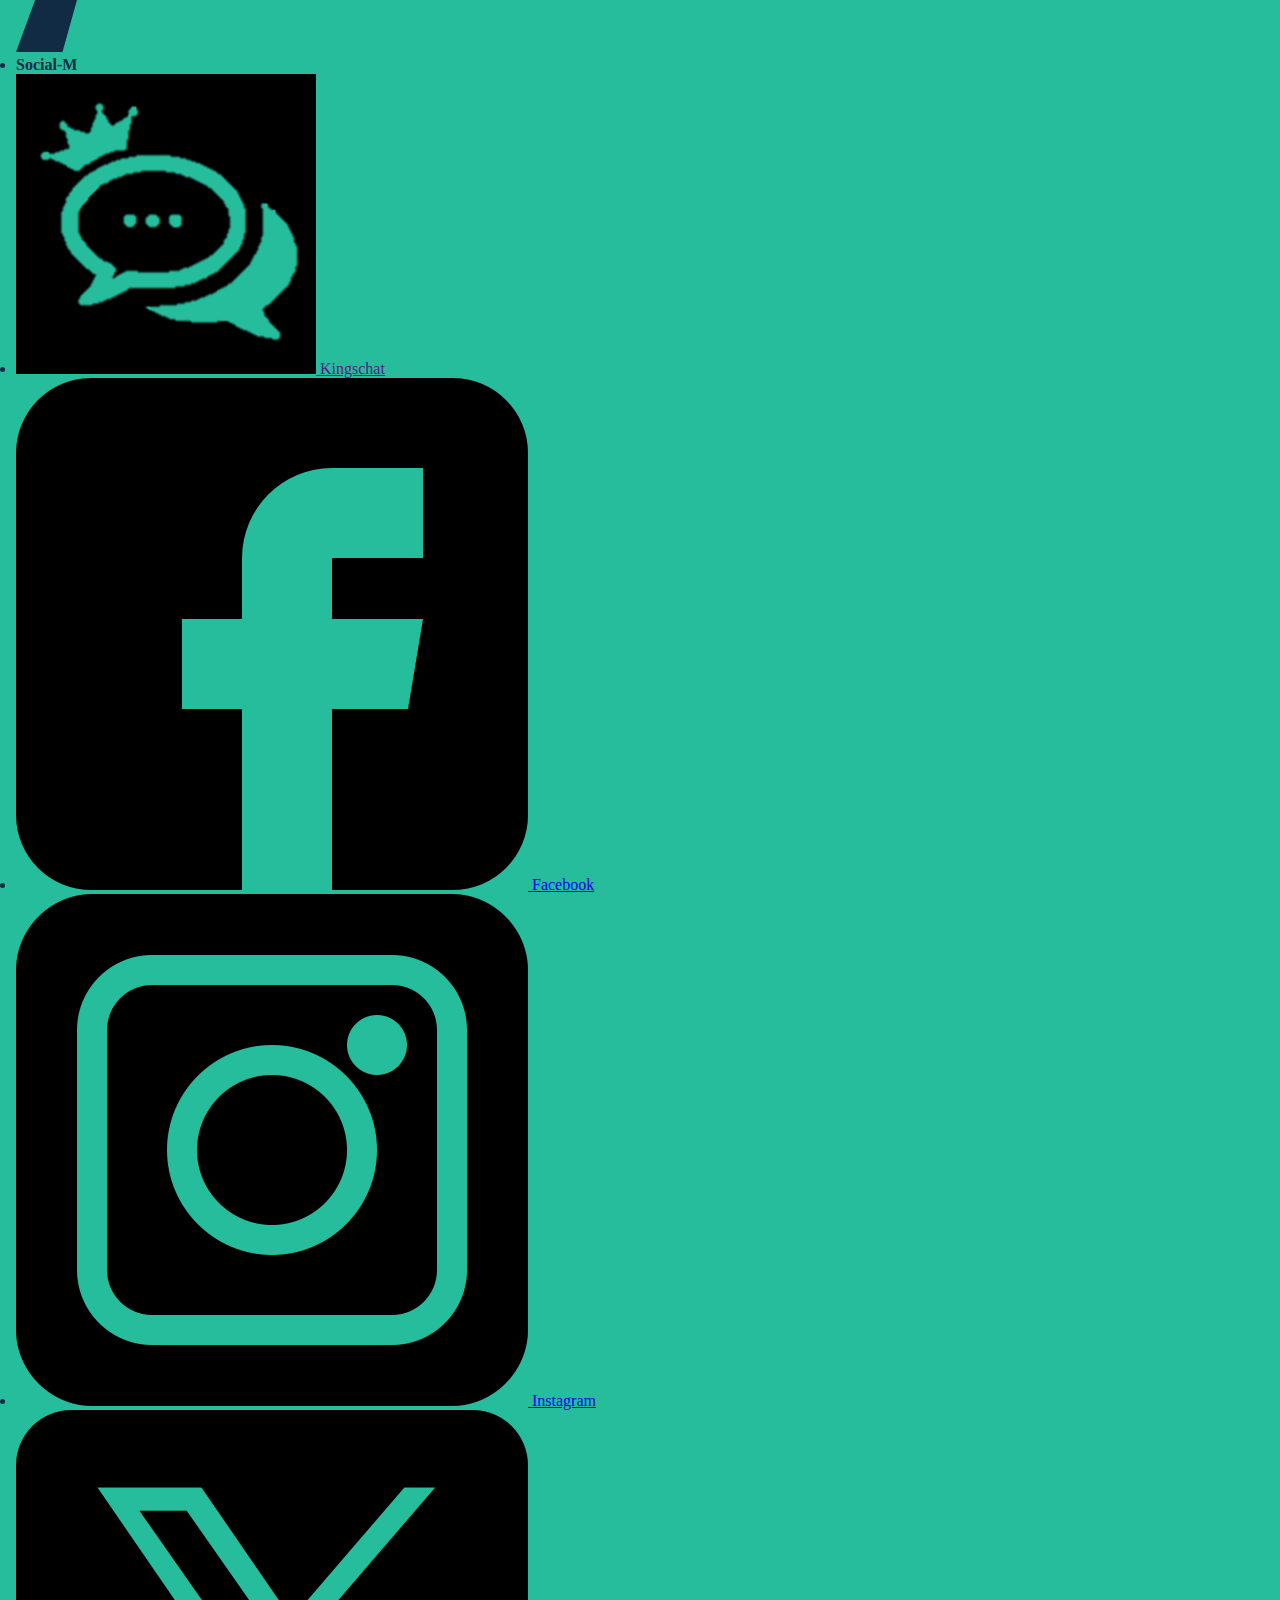
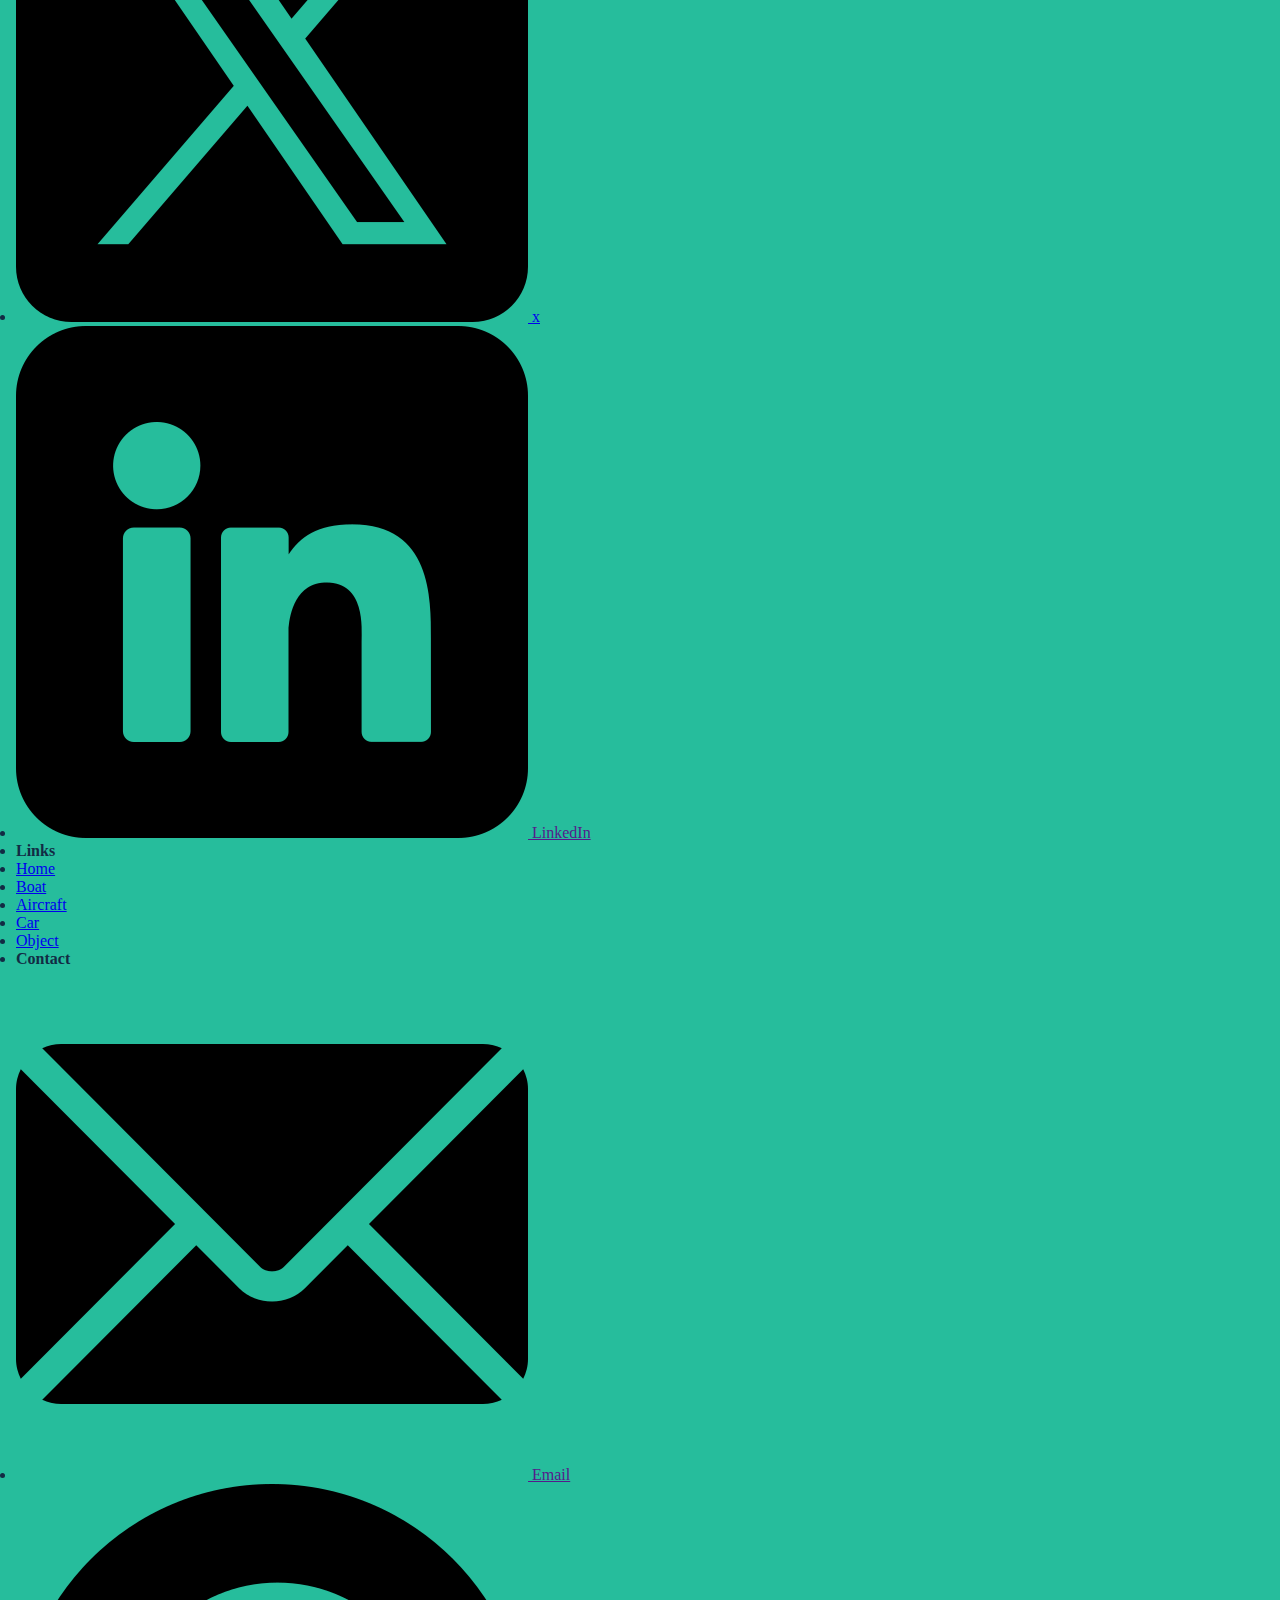
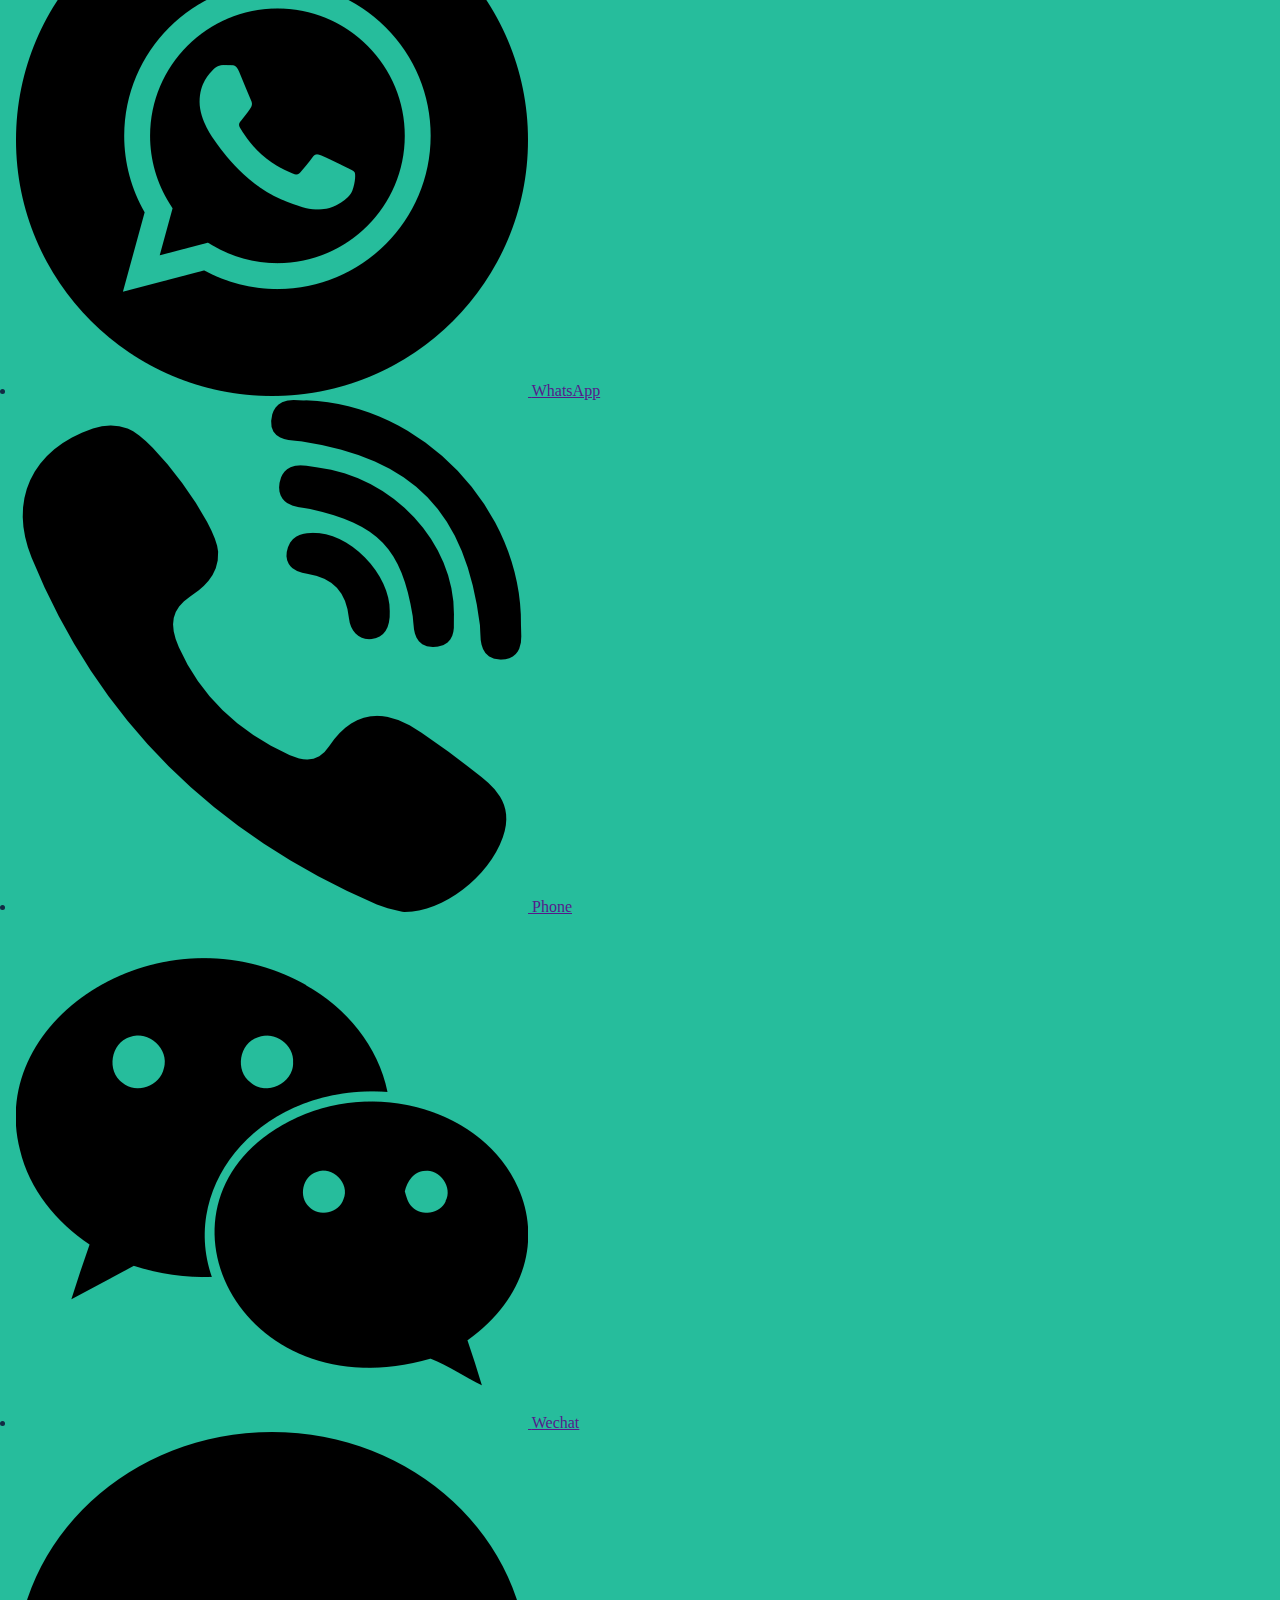
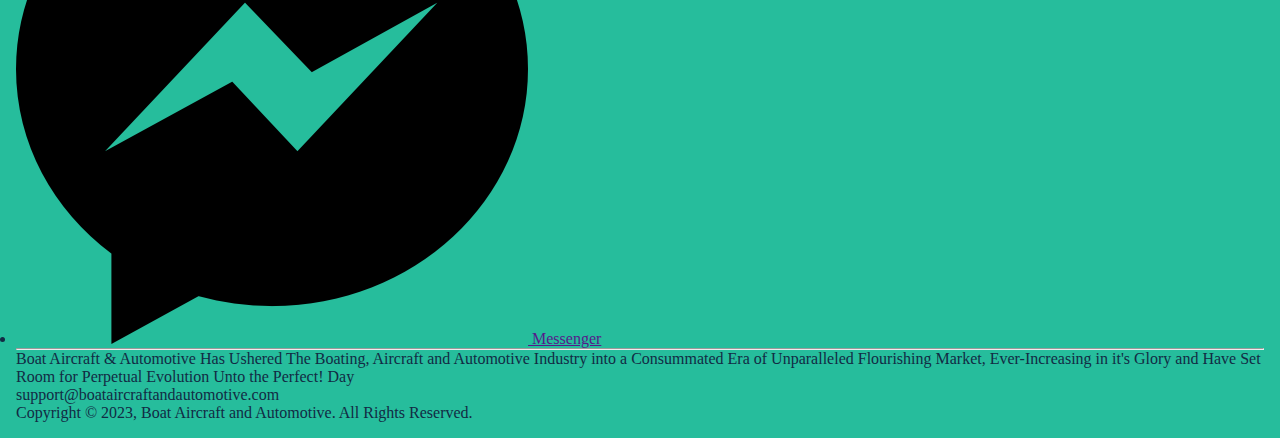
==== commit 1f93438e: "Update index.html" ====
--- a/index.html
+++ b/index.html
@@ -5,8 +5,9 @@
     <meta charset="UTF-8">
     <meta http-equiv="X-UA-Compatible" content="IE=edge">
     <meta name="viewport" content="width=device-width, initial-scale=1.0">
-    <meta name="description" content="Purchase and Chatter of Boats Aircrafts and Automotives">
+    <meta name="description" content="Buy/Purchase and Chatter of Boats, Aircrafts and Automotives">
     <meta name="robots" content="noindex, nofollow">
+    <link rel="icon" type="image/x-icon" href="graph/favicon.png">
     <title>Boat Aircraft and Automotive</title>
     <link rel="stylesheet" href="Boat_Aircraft_Automotive.css">
     <link rel="preconnect" href="https://fonts.googleapis.com">
@@ -16,7 +17,6 @@
     <link
         href="https://fonts.googleapis.com/css2?family=Cinzel&family=Libre+Baskerville&family=Viaoda+Libre&display=swap"
         rel="stylesheet">
-
 </head>
 
 <body>
@@ -68,12 +68,12 @@
     <!-------Platform Welcome Message------->
     <section>
         <div class="platformWelcomeMessage">
-            <h1>
+            <div class="h1">
                 YOU ARE <span id="targetWelcome">WELCOME</span>
-            </h1>
-            <h4>
+            </div>
+            <div class="h4">
                 TO
-            </h4>
+            </div>
             <div id="welcomeImage">
                 <img src="graph/Logo-Full.png">
             </div>
@@ -88,16 +88,21 @@
 
         <!-------The Bridge Section------->
         <section class="theBridgeSection">
-            <h3>
-                THE BRIDGE
-            </h3>
+            <h1>
+                BOAT AIRCRAFT & AUTOMOTIVE
+            </h1>
             <div class="theBridgeContent">
                 <div class="theBridgeParagraph">
                     <p>
                         Boat Aircraft & Automotive is the Bridge Platform that Connects the Global Community of Patrons
                         (Looking to Acquire or Charter Boats, Aircrafts and Automotives) to an Inter-Networked Community
-                        of Brokers, Dealers, Own-Sellers and Manufacturers, Facilitating the Actuation of Customers
+                        of Brokers, Dealers, Own-Sellers and Manufacturers, Facilitating the Actuation of Their
                         Refined Vision in an Expeditious and a Simple Manner.
+                    </p>
+                    <br>
+                    <p>
+                        Boat Aircraft & Automotive Converts the Vision of Patrons Who Seek to Acquire or Charter Boats,
+                        Aircrafts and Automotives into Reality Swiftly and at Their Convenience.
                     </p>
                 </div>
             </div>
@@ -108,7 +113,7 @@
             <div class="iSAcBtAtAeCon">
                 <div class="iSAcBtAtAe" id="iSAcBtAtAe1">
                     <div class="aLCon">
-                        <a href="/Boat.html">
+                        <a href="Boat.html">
                             <button class="jSUOBtn">My Ideal Boat</button>
                         </a>
                         <P>
@@ -119,7 +124,7 @@
                 </div>
                 <div class="iSAcBtAtAe" id="iSAcBtAtAe2">
                     <div class="aLCon">
-                        <a href="/Aircraft.html">
+                        <a href="Aircraft.html">
                             <button class="jSUOBtn">My Ideal Aircraft</button>
                         </a>
                         <P>
@@ -130,7 +135,7 @@
                 </div>
                 <div class="iSAcBtAtAe" id="iSAcBtAtAe3">
                     <div class="aLCon">
-                        <a href="/Cars.html">
+                        <a href="Cars.html">
                             <button class="jSUOBtn">My Ideal Car</button>
                         </a>
                         <P>
@@ -182,7 +187,8 @@
                         </div>
                         <div class="stepsPN">
                             <p>
-                                Enter Your Search Requirements and Specifications Explicitly with an Active E-mail and WhatsApp
+                                Enter Your Search Requirements and Specifications Explicitly with an Active E-mail and
+                                WhatsApp
                             </p>
                         </div>
                     </div>
@@ -712,7 +718,8 @@
         <section class="KEP">
             <div class="KEPframe">
                 <div class="KEPcontent">
-                    <h1>A Grand Life Transforming Healing Crusade with Pastor Chris Oyakhilome Dsc.Dd</h1>
+                    <div class="h1KEP">A Grand Life Transforming Healing Crusade with Pastor Chris Oyakhilome Dsc.Dd
+                    </div>
                     <div class="bottomFrame"></div>
                     <video src="" poster="JPEG/Healing Streams Live Healing Services.jpg" controls>
                         <embed src="" type="video">
@@ -725,112 +732,136 @@
 
         <!-------Footer------->
         <footer>
-            <div class="footerLogo">
+            <div class="fterImgCon">
                 <img src="graph/Logo.png">
             </div>
-            <div class="footerPortContainer">
-                <div class="quickLinks">
-                    <h4>Quick Links</h4>
+            <div class="linksContainer">
+                <div class="anchorLink" id="socialMedia">
+                    <h4>
+                        <ul>
+                            <li>Social-M</li>
+                        </ul>
+                    </h4>
                     <ul>
                         <li>
-                            <a href="index.html" class="active">
-                                <img src="graph/Home.png">
-                                <p>Home</p>
+                            <a href="" target="_blank">
+                                <img src="graph/Kingschat1.png" alt="">
+                                <span>Kingschat</span>
+                            </a>
+                        </li>
+                        <li>
+                            <a href="https://web.facebook.com/profile.php?id=61550278444280" target="_blank">
+                                <img src="graph/facebook1.png" alt="">
+                                <span>Facebook</span>
+                            </a>
+                        </li>
+                        <li>
+                            <a href="https://www.instagram.com/boat.aircraftautomotive/" target="_blank">
+                                <img src="graph/instagram1.png" alt="">
+                                <span>Instagram</span>
+                            </a>
+                        </li>
+                        <li>
+                            <a href="https://twitter.com/Boat_Air_Auto" target="_blank">
+                                <img src="graph/twitter1.png" alt="">
+                                <span>x</span>
+                            </a>
+                        </li>
+                        <li>
+                            <a href="" target="_blank">
+                                <img src="graph/linkedin1.png" alt="">
+                                <span>LinkedIn</span>
+                            </a>
+                        </li>
+                    </ul>
+                </div>
+                <div class="anchorLink" id="quickLink">
+                    <h4>
+                        <ul>
+                            <li>Links</li>
+                        </ul>
+                    </h4>
+                    <ul>
+                        <li>
+                            <a href="index.html" id="redQLink">
+                                Home
                             </a>
                         </li>
                         <li>
                             <a href="Boat.html">
-                                <img src="graph/boat.png">
-                                <p>Boat</p>
+                                Boat
                             </a>
                         </li>
                         <li>
                             <a href="Aircraft.html">
-                                <img src="graph/Aircraft (2).png">
-                                <p>Aircraft</p>
+                                Aircraft
                             </a>
                         </li>
                         <li>
                             <a href="Cars.html">
-                                <img src="graph/Automotive.png">
-                                <p>Cars</p>
+                                Car
                             </a>
                         </li>
                         <li>
                             <a href="Object.html">
-                                <img src="graph/Object.png">
-                                <p>Object</p>
-                            </a>
-                        </li>
+                                Object
+                            </a>
+                        </li>
+
                     </ul>
                 </div>
-                <div class="socialMedia">
-                    <h4>Social Media</h4>
+                <div class="anchorLink" id="contact">
+                    <h4>
+                        <ul>
+                            <li>Contact</li>
+                        </ul>
+                    </h4>
                     <ul>
                         <li>
                             <a href="" target="_blank">
-                                <img src="JPEG/KingsChat Icon.jpeg">
-                                <p>Kingschat</p>
-                            </a>
-                        </li>
-                        <li>
-                            <a href="https://web.facebook.com/profile.php?id=61550278444280" target="_blank">
-                                <img src="graph/facebook (1).png">
-                                <p>Facebook</p>
-                            </a>
-                        </li>
-                        <li>
-                            <a href="https://www.instagram.com/boat.aircraftautomotive/" target="_blank">
-                                <img src="graph/instagram.png">
-                                <p>Instagram</p>
-                            </a>
-                        </li>
-                        <li>
-                            <a href="https://twitter.com/Boat_Air_Auto" target="_blank">
-                                <img src="graph/twitter.png">
-                                <p>Twitter</p>
+                                <img src="graph/email1.png">
+                                <span>Email</span>
                             </a>
                         </li>
                         <li>
                             <a href="" target="_blank">
-                                <img src="graph/linkedin.png">
-                                <p>LinkedIn</p>
+                                <img src="graph/whatsapp1.png">
+                                <span>WhatsApp</span>
+                            </a>
+                        </li>
+                        <li>
+                            <a href="" target="_blank">
+                                <img src="graph/phone1.png">
+                                <span>Phone</span>
+                            </a>
+                        </li>
+                        <li>
+                            <a href="" target="_blank">
+                                <img src="graph/wechat1.png">
+                                <span>Wechat</span>
+                            </a>
+                        </li>
+                        <li>
+                            <a href="" target="_blank">
+                                <img src="graph/messenger1.png">
+                                <span>Messenger</span>
                             </a>
                         </li>
                     </ul>
                 </div>
-                <div class="contact">
-                    <h4>Contact</h4>
-                    <ul>
-                        <li>
-                            <a href="">
-                                <img src="graph/email.png">
-                                <p>Email</p>
-                            </a>
-                        </li>
-                        <li>
-                            <a href="">
-                                <img src="graph/whatsapp.png">
-                                <p>Whatsapp</p>
-                            </a>
-                        </li>
-                        <li>
-                            <a href="">
-                                <img src="graph/phone.png">
-                                <p>Phone</p>
-                            </a>
-                        </li>
-                        <li>
-                            <a href="">
-                                <img src="graph/wechat.png">
-                                <p>Wechat</p>
-                            </a>
-                        </li>
-                    </ul>
-                </div>
             </div>
-            <hr class="hr">
-            <p id="copyright">Copyright &copy 2023, Boat Aircraft and Automotive. All Rights Reserved.</p>
+            <hr id="beforeRmrk">
+            <div class="footerRmrk">
+                <p>
+                    Boat Aircraft & Automotive Has Ushered The Boating, Aircraft and Automotive Industry into a
+                    Consummated Era of Unparalleled Flourishing Market, Ever-Increasing in it's Glory and Have Set Room
+                    for Perpetual Evolution Unto the Perfect! Day
+                </p>
+                <p id="supportEmail">
+                    support@boataircraftandautomotive.com
+                </p>
+            </div>
+            <p>Copyright &copy 2023, Boat Aircraft and Automotive. All Rights Reserved.</p>
         </footer>
     </div>
 
@@ -848,14 +879,23 @@
             navigation.style.width = '50%';
             close.style.display = 'block';
             open.style.display = 'none';
-            ul.style.display = 'block'
+            ul.style.display = 'block';
         }
 
         function toggleBarClose() {
             navigation.style.width = '0%';
             open.style.display = 'block';
             close.style.display = 'none';
-            ul.style.display = 'none'
+            ul.style.display = 'none';
+        }
+
+        document.onclick = function (e) {
+            if (navigation.style.width = '50%' && e.target !== navigation && e.target !== open && e.target.id !== close) {
+                navigation.style.width = '0%';
+                open.style.display = 'block';
+                close.style.display = 'none';
+                ul.style.display = 'none';
+            }
         }
 
 
--- a/Boat_Aircraft_Automotive.css
+++ b/Boat_Aircraft_Automotive.css
@@ -766,8 +766,8 @@
 
 
 
-/* ---MEDIA QUERY FOR 1700PX OF WIDTH--- */
-@media(max-width: 1700px) {
+/* ---MEDIA QUERY FOR 1570PX OF WIDTH--- */
+@media(max-width: 1570px) {
 
 /* -------Header( Navigation Menu )------- */
 header {
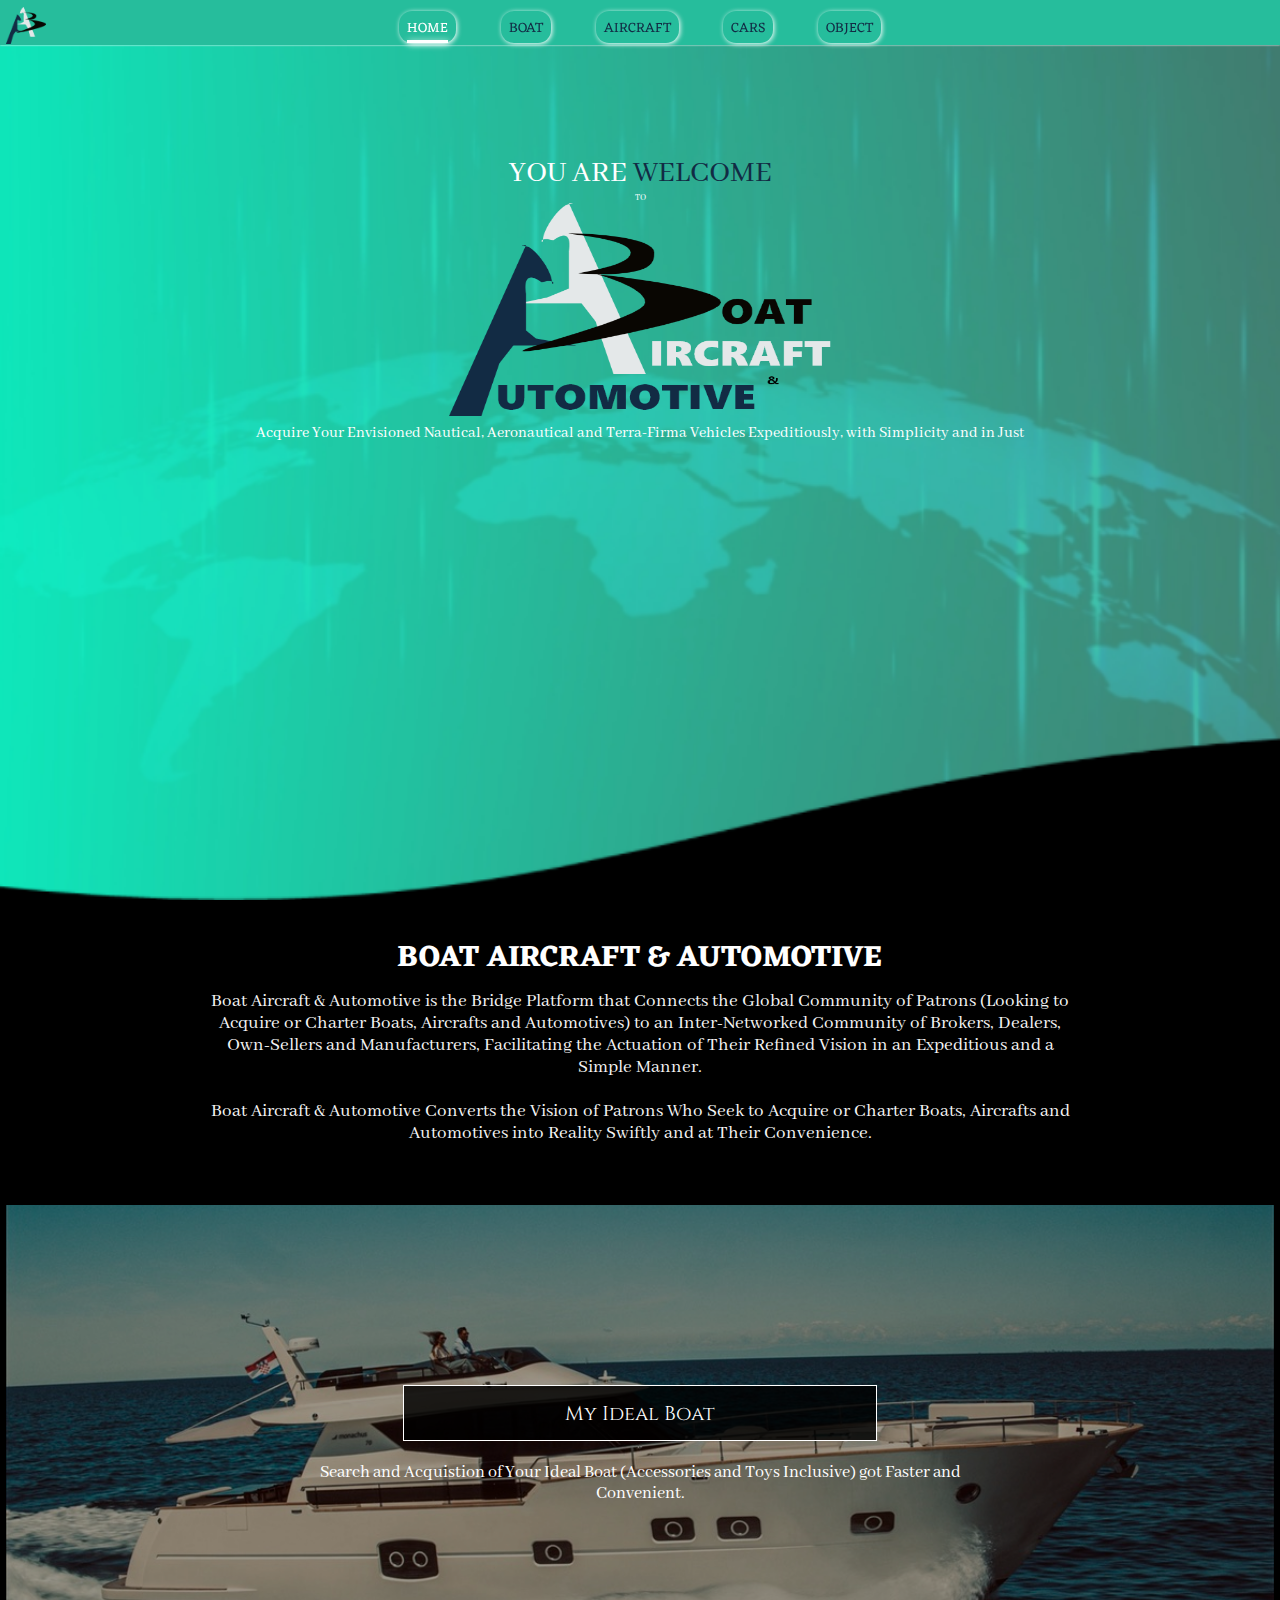
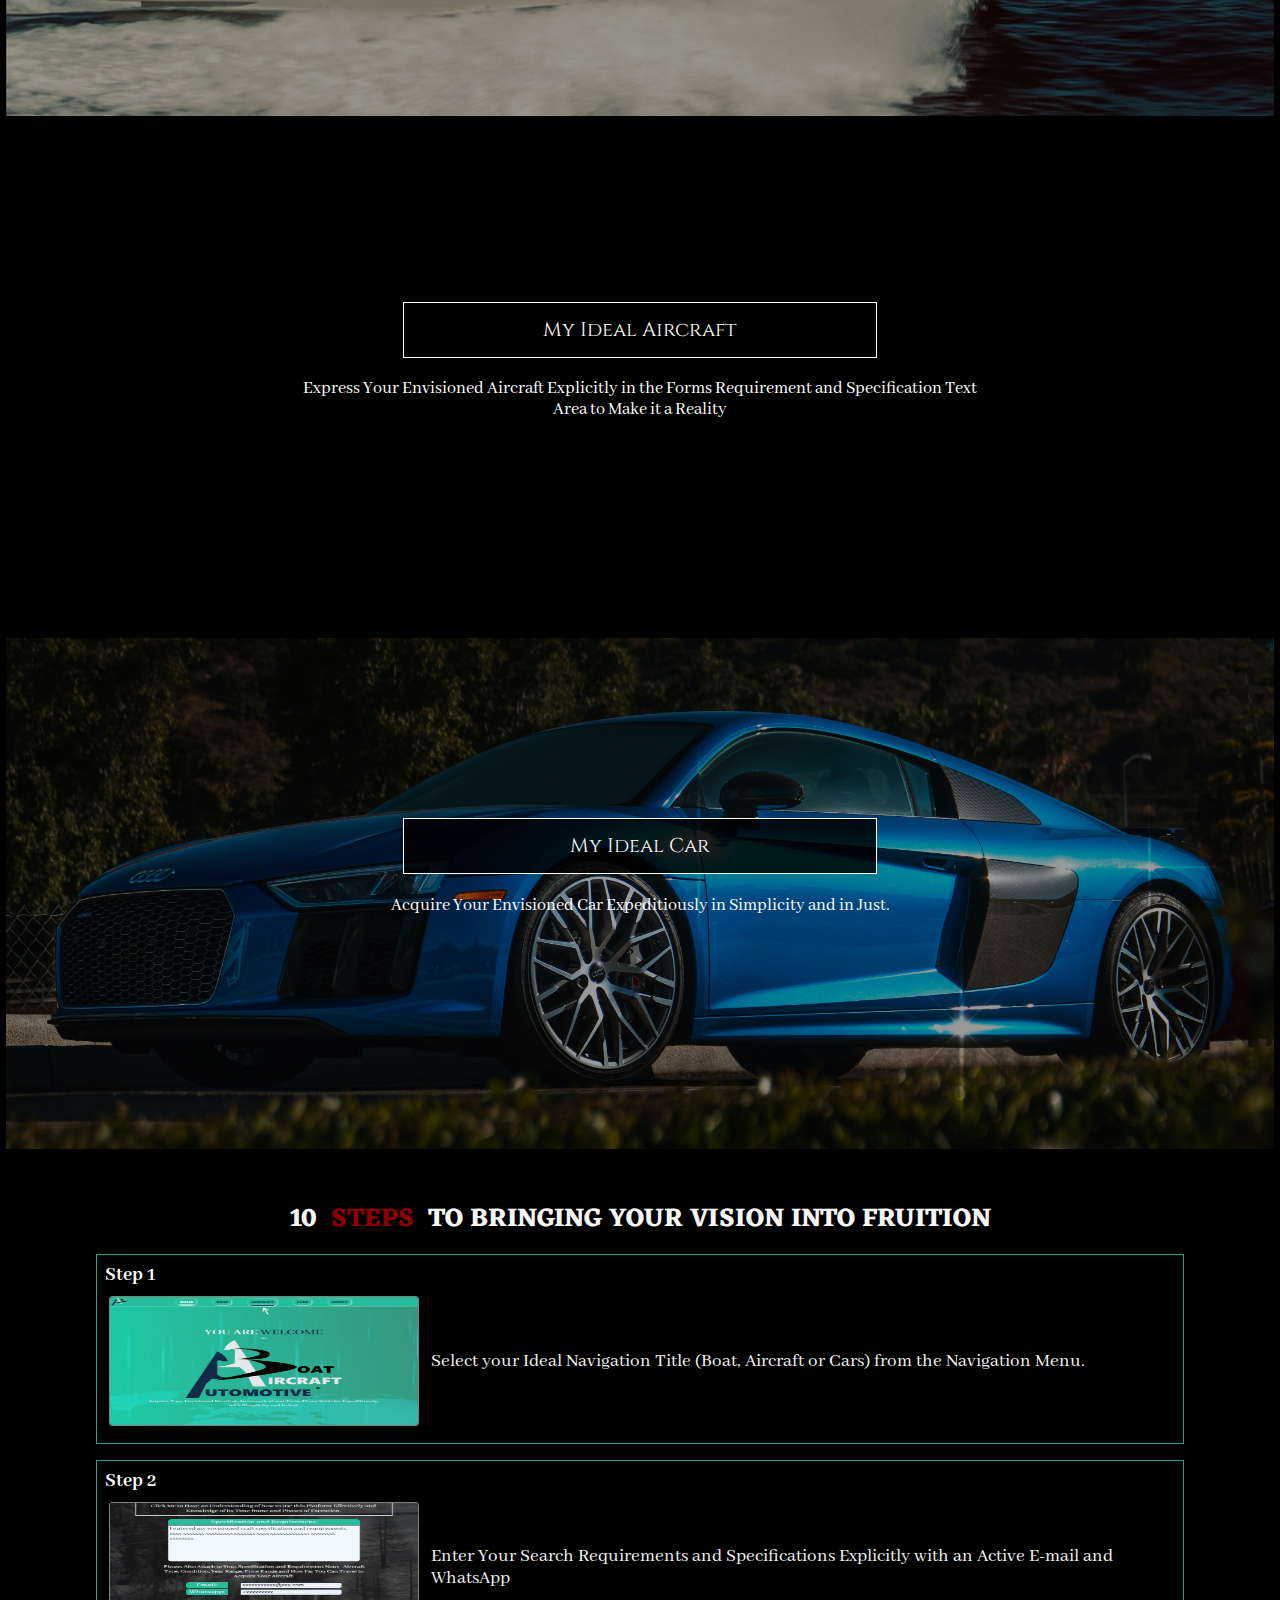
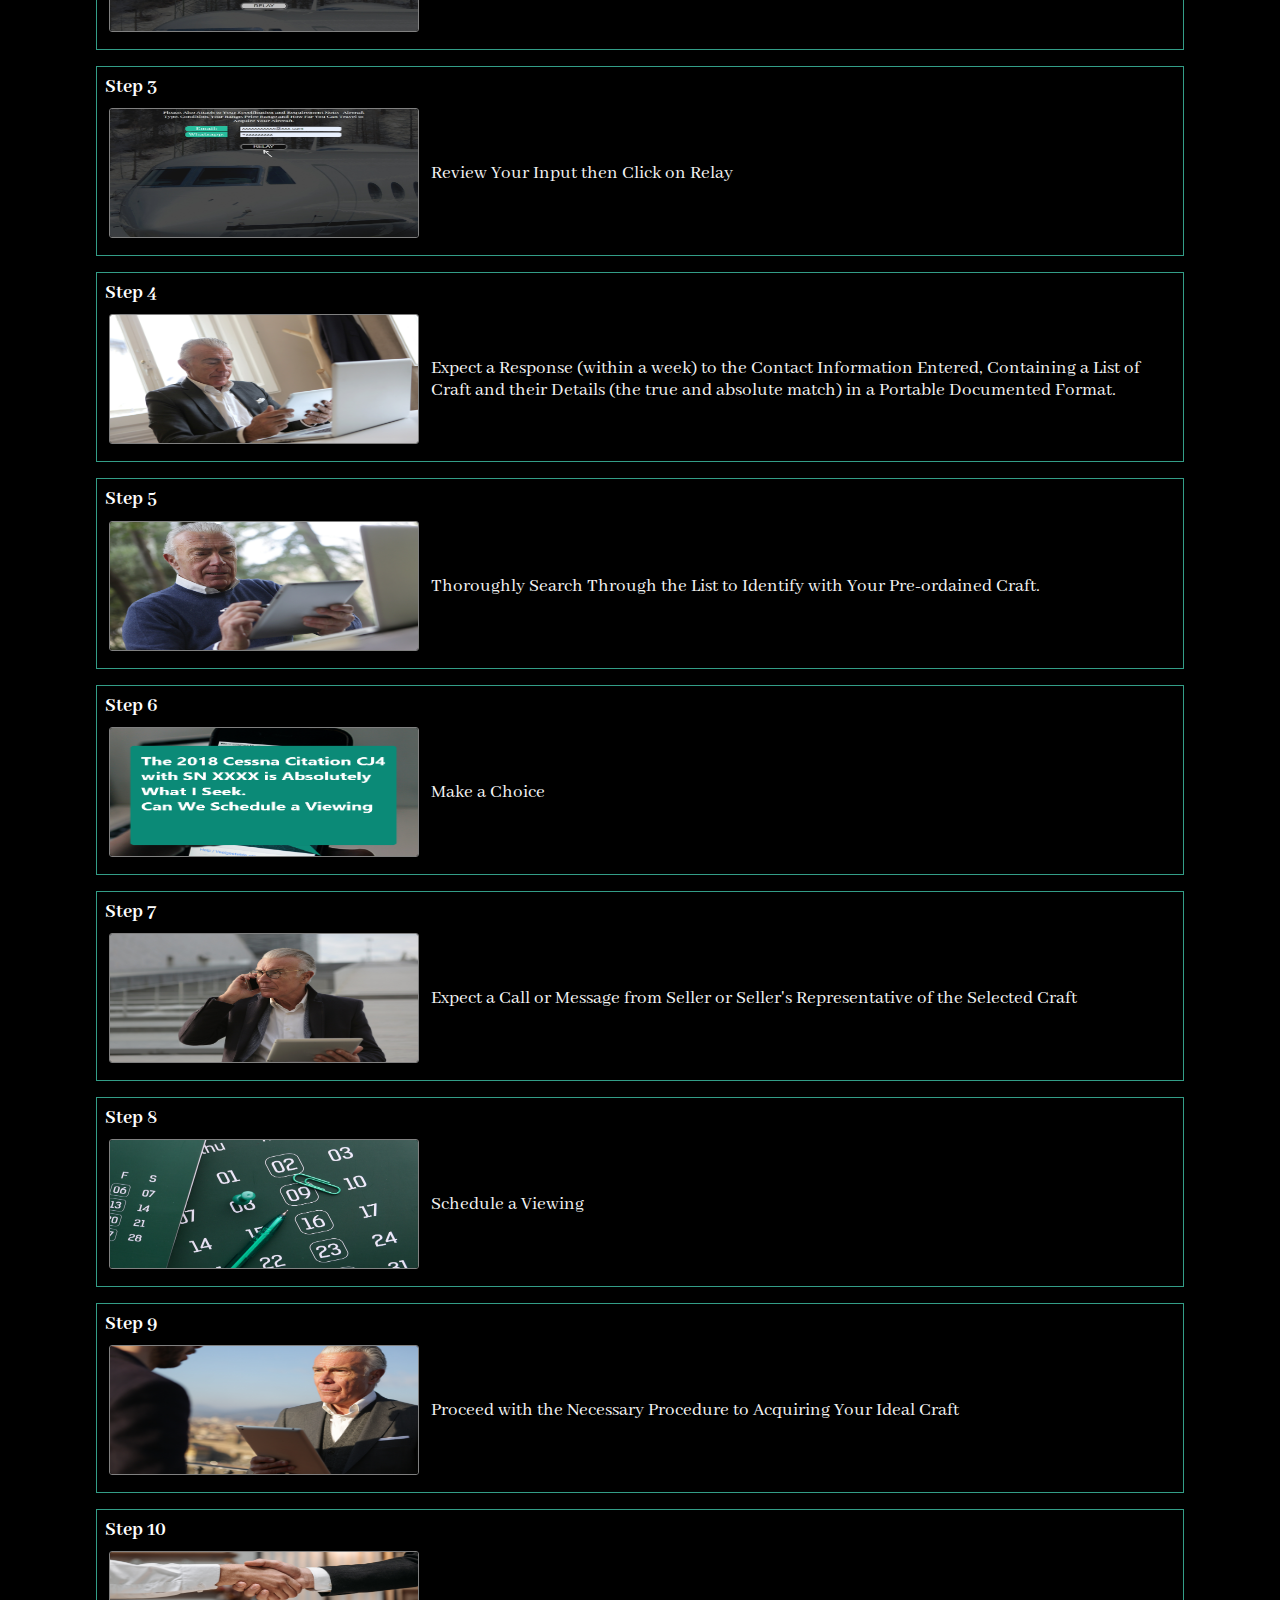
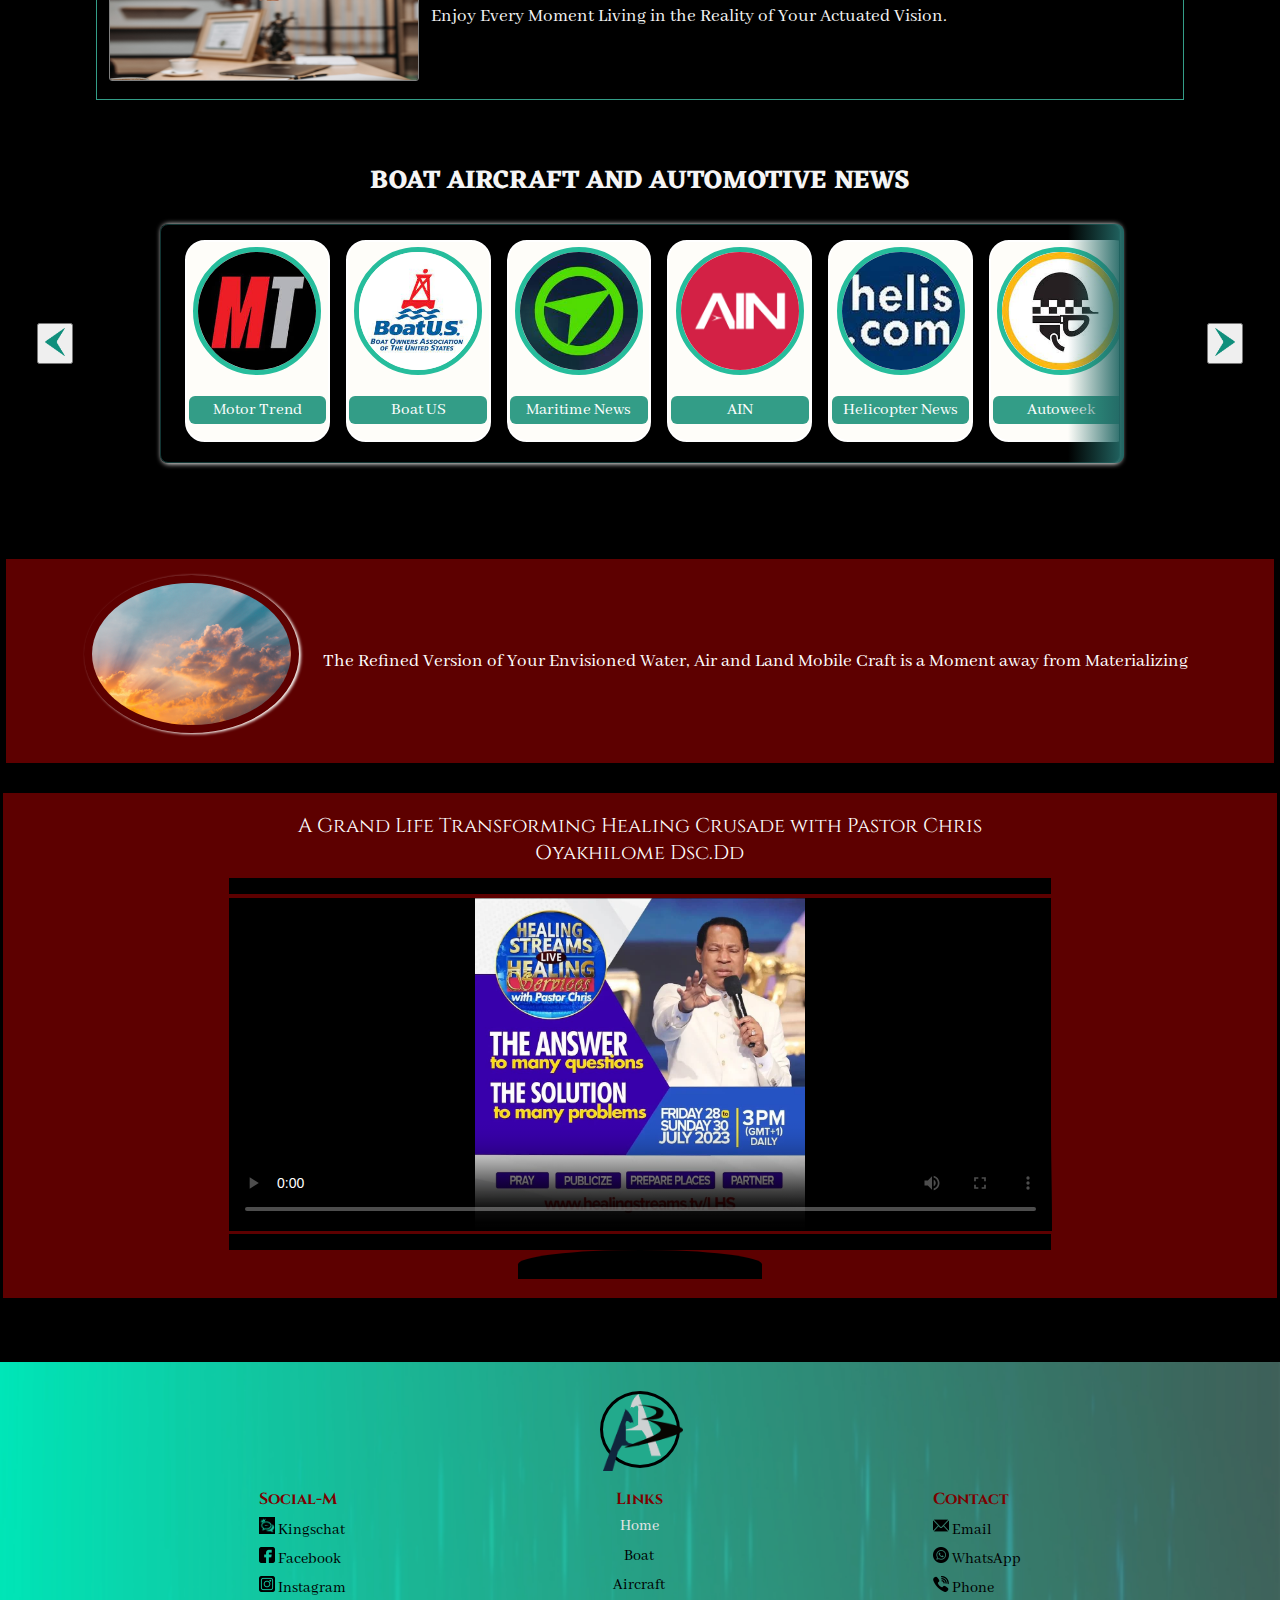
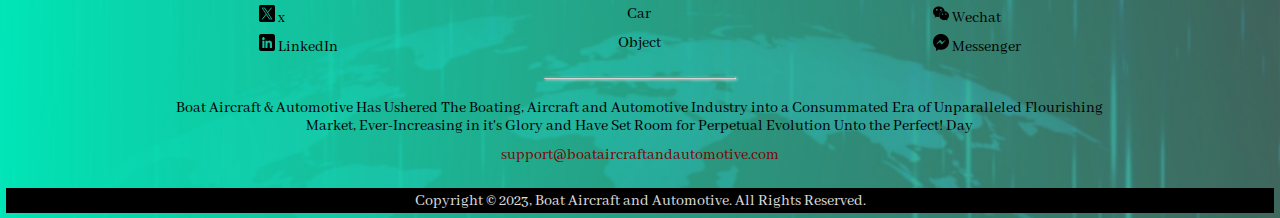
==== commit 138024ef: "Update index.html" ====
--- a/index.html
+++ b/index.html
@@ -869,32 +869,34 @@
 
     <script>
 
-        // -------Menu Toggle For Width 359px-------
-        let ul = document.getElementById('ul');
-        let open = document.getElementById('open');
-        let close = document.getElementById('close');
-        let navigation = document.getElementById('navigation');
-
-        function toggleBarOpen() {
-            navigation.style.width = '50%';
-            close.style.display = 'block';
-            open.style.display = 'none';
-            ul.style.display = 'block';
-        }
-
-        function toggleBarClose() {
-            navigation.style.width = '0%';
-            open.style.display = 'block';
-            close.style.display = 'none';
-            ul.style.display = 'none';
-        }
-
-        document.onclick = function (e) {
-            if (navigation.style.width = '50%' && e.target !== navigation && e.target !== open && e.target.id !== close) {
+        // -------Menu Toggle For Width 685px-------
+        if (window.width <= 685) {
+            let ul = document.getElementById('ul');
+            let open = document.getElementById('open');
+            let close = document.getElementById('close');
+            let navigation = document.getElementById('navigation');
+
+            function toggleBarOpen() {
+                navigation.style.width = '50%';
+                close.style.display = 'block';
+                open.style.display = 'none';
+                ul.style.display = 'block';
+            }
+
+            function toggleBarClose() {
                 navigation.style.width = '0%';
                 open.style.display = 'block';
                 close.style.display = 'none';
                 ul.style.display = 'none';
+            }
+
+            document.onclick = function (e) {
+                if (navigation.style.width = '50%' && e.target !== navigation && e.target !== open && e.target.id !== close) {
+                    navigation.style.width = '0%';
+                    open.style.display = 'block';
+                    close.style.display = 'none';
+                    ul.style.display = 'none';
+                }
             }
         }
 
--- a/Boat_Aircraft_Automotive.css
+++ b/Boat_Aircraft_Automotive.css
@@ -146,7 +146,7 @@
     font-family: 'Abhaya Libre', serif;
 }
 
-div.platformWelcomeMessage h1 {
+div.platformWelcomeMessage div.h1 {
     font-size: 35px;
     font-family: 'Abhaya Libre', serif;
     animation-name: slide;
@@ -163,11 +163,11 @@
     }
 }
 
-div.platformWelcomeMessage h1 span#targetWelcome {
+div.platformWelcomeMessage div.h1 span#targetWelcome {
     color: #122B44;
 }
 
-div.platformWelcomeMessage h4 {
+div.platformWelcomeMessage div.h4 {
     font-size: 12px;
     font-family: 'Abhaya Libre', serif;
     animation-name: slide;
@@ -238,37 +238,24 @@
 
 /* -------The Bridge Section------- */
 section.theBridgeSection {
-    width: 99%;
+    width: 45%;
     text-align: center;
     color: whitesmoke;
     padding: 1rem 0.2rem;
-    margin: 1.5rem auto 0rem;
+    margin: 4rem auto 4.3rem;
     font-family: 'Abhaya Libre', serif;
 }
 
-section.theBridgeSection h3 {
+section.theBridgeSection h1 {
     font-family: 'Eczar', serif;
-    font-size: 27px;
+    font-size: 31px;
     line-height: 2rem;
     color: white;
-    margin: 0rem 0rem 0.1rem 0rem;
-}
-
-section.theBridgeSection div.theBridgeContent {
-    display: inline-flex;
-}
-
-section.theBridgeSection div.theBridgeContent img {
-    width: 237px;
-    height: 174.2px;
-    border-radius: 50%;
-    padding: 0.5rem 0.5rem;
+    margin: 0rem auto 0.4rem;
 }
 
 section.theBridgeSection div.theBridgeContent div.theBridgeParagraph {
-    height: 172.2px;
     font-size: 21px;
-    display: flex;
     text-align: center;
     align-items: center;
     padding: 0.5rem 1rem;
@@ -287,15 +274,15 @@
 }
 
 section.sAcBAA div.iSAcBtAtAeCon div.iSAcBtAtAe {
-    width: 100%;
+    width: 99%;
     height: 77vh;
     border-top: 1px solid black;
     border-bottom: 1px solid black;
-    margin-bottom: 0.2rem;
+    margin: 0rem auto 0.2rem;
 }
 
 section.sAcBAA div.iSAcBtAtAeCon div#iSAcBtAtAe1 {
-    background: url(JPEG/9ed4fe815a2a4879bb5ff3cb1c93822d_368107902_1492554017951836_5426545056534853260_n.jpg);
+    background: url(JPEG/Yachtbg.jpg);
     background-size: cover;
     background-position: center;
     background-repeat: no-repeat;
@@ -307,7 +294,7 @@
     background-repeat: no-repeat;
 }
 section.sAcBAA div.iSAcBtAtAeCon div#iSAcBtAtAe3 {
-    background: url(JPEG/pexels-jay-pizzle-3802510.jpg);
+    background: url(JPEG/pexels-brady-knoll-3221163.jpg);
     background-size: cover;
     background-position: center;
     background-repeat: no-repeat;
@@ -327,8 +314,8 @@
     font-family: 'Cinzel', serif;
     position: relative;
     cursor: pointer;
-    width: 25vw;
-    height: 4.5rem;
+    width: 20vw;
+    height: 4rem;
     font-size: 24px;
     background-color: rgba(0, 0, 0, 0.822);
     border: 2px solid white;
@@ -343,7 +330,7 @@
 }
 
 section.sAcBAA div.iSAcBtAtAeCon div.iSAcBtAtAe div.aLCon p {
-    width: 50vw;
+    width: 40%;
     font-size: 20px;
     color: white;
     margin: 2rem auto;
@@ -353,6 +340,7 @@
 section.howToUseThePlatform {
     font-family: 'Abhaya Libre', serif;
     margin-top: 0rem;
+    padding-top: 0.1rem;
 }
 
 section.howToUseThePlatform div.hTUTPContent {
@@ -398,11 +386,13 @@
 }
 
 section.howToUseThePlatform div.hTUTPContent div.steps {
-    border: 1.2px solid #339d884a;
+    width: 70%;
+    border: 1.5px solid #339d884a;
     padding: 0.5rem 0.5rem;
     display: flex;
     flex-direction: column;
-    margin: 1rem 0.8rem 0rem 0.8rem;
+    background-color: rgba(0, 0, 0, 0.652);
+    margin: 1rem auto 0.8rem;
 }
 
 section.howToUseThePlatform div.hTUTPContent div.steps h4 {
@@ -454,7 +444,7 @@
     display: flex;
     align-items: center;
     justify-content: center;
-    padding: 0.1rem 0.9rem;
+    padding: 0.1rem 1.5rem 0.1rem 0.9rem;
 }
 
 section.howToUseThePlatform div.hTUTPContent div.steps .stepContent .stepsPN p {
@@ -524,7 +514,7 @@
 }
 
 #leftGate {
-    left: 6.5%;
+    left: 10%;
     border-top-left-radius: 8px;
     border-bottom-left-radius: 8px;
     display: none;
@@ -532,14 +522,14 @@
 
 #rightGate {
     display: block;
-    right: 6.5%;
+    right: 10%;
     border-top-right-radius: 8px;
     border-bottom-right-radius: 8px;
     background-image: linear-gradient(-90deg, #226764, transparent);
 }
 
 section div.news div.swiper div.swiperWrapper {
-    width: 87%;
+    width: 80%;
     box-shadow: 0.08rem 0.05rem 0.3rem whitesmoke;
     overflow-x: auto;
     scroll-behavior: smooth;
@@ -648,7 +638,7 @@
     flex-direction: column;
     align-items: center;
     justify-content: center;
-    background-color: rgba(139, 0, 0, 0.672);;
+    background-color: rgba(139, 0, 0, 0.672);
     padding-bottom: 1.2rem;
 }
 
@@ -659,7 +649,7 @@
     justify-content: center;
 }
 
-section.KEP .KEPframe .KEPcontent h1 {
+section.KEP .KEPframe .KEPcontent div.h1KEP {
     width: 65vw;
     font-size: 23px;
     text-align: center;
@@ -693,81 +683,127 @@
 
 /* -------FOOTER------- */
 footer {
+    display: flex;
+    font-family: 'Abhaya Libre', serif;
+    flex-direction: column;
+    background: url(graph/backdroplippi.png);
+    background-repeat: no-repeat;
+    background-position: top;
+    background-size: cover;
     background-color: #26BD9C;
-    display: flex;
-    flex-direction: column;
-    color: #122B44;
-    padding: 1rem 1rem;
-    margin-top: 3.3rem;
-}
-
-footer div.footerLogo {
-    text-align: center;
-}
-
-footer div.footerLogo img {
+    opacity: 0.9;
+    padding-top: 1.2rem;
+    margin-top: 5rem;
+}
+
+footer div.fterImgCon {
     width: 90px;
     height: 86.5px;
-}
-
-footer div.footerPortContainer {
+    margin: 1rem auto;
+    border-radius: 50%;
+    background-color: #26BD9C;
+    border: 5px solid black;
+}
+
+footer div.fterImgCon img {
+    width: 90px;
+    height: 86.5px;
+}
+
+footer div.linksContainer {
     display: flex;
-    justify-content: space-between;
-    padding: 1rem 2rem;
-}
-
-footer div.footerPortContainer h4 {
-    font-size: 21px;
+    justify-content: space-evenly;
+    margin-bottom: 0.8rem;
+}
+
+footer div.anchorLink h4 {
+    font-family: 'Cinzel', serif;
+    font-size: 19px;
+    text-align: left;
+    padding: 0rem 0.3rem;
+    margin: 0.3rem 0rem 1.2rem 0rem;
+    color: rgb(139, 0, 0);
+}
+
+footer div.anchorLink ul {
+    list-style: none;
+}
+
+footer div.anchorLink ul li {
+    height: 19px;
+    text-align: left;
+    font-size: 20px;
+    padding: 0.1rem 0.3rem;
+    margin: 0.8rem 0rem;
+}
+
+footer div#quickLink h4 {
+    text-align: center;
+}
+
+footer div#quickLink ul li {
+    text-align: center;
+}
+
+footer div.anchorLink ul li a {
+    text-decoration: none;
+    color: black;
+    padding: 0rem 0.3rem;
+}
+
+footer div.anchorLink ul li a:hover {
+    background-color: #32f3c9;
+    border-radius: 7px;
+}
+
+footer div.anchorLink ul li a#redQLink {
+    color: white;
+    background-color: transparent;
+}
+
+footer div.anchorLink ul li a img {
+    width: 19px;
+    height: 19px;
+}
+
+hr#beforeRmrk {
+    width: 15%;
+    margin: 0.1rem auto;
+    box-shadow: 1px 1px 3px whitesmoke;
+}
+
+footer div.footerRmrk {
+    width: 50%;
+    font-size: 18px;
+    text-align: center;
+    margin: 0.8rem auto;
+}
+
+footer div.footerRmrk p {
+    background-color: transparent;
+    color: black;
+}
+
+footer div.footerRmrk p#supportEmail {
+    background-color: transparent;
+    color: rgb(139, 0, 0);
+}
+
+footer p {
+    width: 99%;
+    font-size: 18px;
     font-family: 'Abhaya Libre', serif;
-}
-
-footer div.footerPortContainer ul {
-    list-style: none;
-}
-
-footer div.footerPortContainer ul li a {
-    text-decoration: none;
-    color: white;
-    display: inline-flex;
-    margin-top: 0.7rem;
-}
-
-footer div.footerPortContainer ul li a:hover {
-    background-color: #125754;
-    border-top-right-radius: 8px;
-    border-bottom-right-radius: 8px;
-}
-
-footer div.footerPortContainer ul li a.active {
-    color: #122B44;
-}
-
-footer div.footerPortContainer ul li a img {
-    width: 16.5px;
-    height: 16.5px;
-    margin-right: 0.35rem;
-}
-
-footer div.footerPortContainer ul li a p {
-    font-size: 21px;
-    font-family: 'Abhaya Libre', serif;
-    padding-right: 0.5rem;
-}
-
-footer p#copyright {
     text-align: center;
-    font-size: 19px;
-    font-family: 'Abhaya Libre', serif;
-    padding: 0.3rem;
-    margin-top: 0.3rem;
-    background: url(JPEG/background3.jpg);
-    color: white;
-}
-
-
-
-/* ---MEDIA QUERY FOR 1570PX OF WIDTH--- */
-@media(max-width: 1570px) {
+    padding: 0.2rem 0.3rem;
+    color: whitesmoke;
+    background-color: black;
+    margin: 0.4rem auto;
+}
+
+
+
+/* ---MEDIA QUERY FOR 1550PX OF WIDTH--- */
+@media(max-width: 1550px) {
 
 /* -------Header( Navigation Menu )------- */
 header {
@@ -807,11 +843,11 @@
 
 /* -------Platform Welcome Message------- */
 
-div.platformWelcomeMessage h1 {
+div.platformWelcomeMessage div.h1 {
     font-size: 31px;
 }
 
-div.platformWelcomeMessage h4 {
+div.platformWelcomeMessage div.h4 {
     font-size: 9px;
 }
 
@@ -826,13 +862,14 @@
 
 /* -------The Bridge Section------- */
 
-section.theBridgeSection h3 {
-    font-size: 26px;
-}
-
-section.theBridgeSection div.theBridgeContent img {
-    width: 215px;
-    height: 158.2px;
+section.theBridgeSection {
+    width: 70%;
+    margin: 1.7rem auto 2.3rem;
+}
+
+section.theBridgeSection h1 {
+    width: 70%;
+    font-size: 30px;
 }
 
 section.theBridgeSection div.theBridgeContent div.theBridgeParagraph {
@@ -870,10 +907,10 @@
 }
 
 section.sAcBAA div.iSAcBtAtAeCon div.iSAcBtAtAe div.aLCon p {
-    width: 50vw;
+    width: 59%;
     font-size: 18px;
     color: white;
-    margin: 2rem auto;
+    margin: 1.3rem auto;
 }
 
 /* -------How To Use The Platform------- */
@@ -909,9 +946,10 @@
 }
 
 section.howToUseThePlatform div.hTUTPContent div.steps {
+    width: 85%;
     border: 1px solid #339D87;
     padding: 0.5rem 0.5rem;
-    margin: 1rem 0.7rem 0rem 0.8rem;
+    margin: 1rem auto 0rem;
 }
 
 section.howToUseThePlatform div.hTUTPContent div.steps h4 {
@@ -1024,7 +1062,7 @@
     margin:  1.7rem 0rem 0.8rem 0rem;
 }
 
-section.KEP .KEPframe .KEPcontent h1 {
+section.KEP .KEPframe .KEPcontent div.h1KEP {
     width: 87%;
     font-size: 20px;
     padding: 0.2rem 0.2rem;
@@ -1050,35 +1088,59 @@
 
 /* -------FOOTER------- */
 footer {
-    margin-top: 2.3rem;
-}
-
-footer div.footerLogo img {
+    padding-top: 1rem;
+    margin-top: 3.8rem;
+}
+
+footer div.fterImgCon {
     width: 80px;
     height: 76.9px;
-}
-
-footer div.footerPortContainer h4 {
-    font-size: 18px;
-}
-
-footer div.footerPortContainer ul li a:hover {
-    border-top-right-radius: 7px;
-    border-bottom-right-radius: 7px;
-}
-
-footer div.footerPortContainer ul li a img {
-    width: 15px;
-    height: 15px;
-}
-
-footer div.footerPortContainer ul li a p {
-    font-size: 15px;
-}
-
-footer p#copyright {
-    font-size: 15px;
-}
+    margin: 0.8rem auto;
+    border: 3.5px solid black;
+}
+
+footer div.fterImgCon img {
+    width: 80px;
+    height: 76.9px;
+}
+
+footer div.linksContainer {
+    margin-bottom: 0.8rem;
+}
+
+footer div.anchorLink h4 {
+    font-size: 16px;
+    margin: 0.35rem 0rem 0.4rem 0rem;
+}
+
+footer div.anchorLink ul li {
+    height: 16.5px;
+    font-size: 16px;
+    padding: 0.1rem 0.25rem;
+    margin-top: 0.35rem;
+}
+
+footer div.anchorLink ul li a:hover {
+    border-radius: 6px;
+}
+
+footer div.anchorLink ul li a img {
+    width: 16.5px;
+    height: 16.5px;
+}
+
+footer div.footerRmrk {
+    width: 75%;
+    font-size: 15.5px;
+    margin: 0.7rem auto;
+}
+
+footer p {
+    font-size: 16px;
+    padding: 0.2rem 0.2rem;
+    margin: 0.3rem auto;
+}
+
 
 }
 
@@ -1188,15 +1250,15 @@
         font-family: 'Ubuntu', sans-serif;
     }
 
-    div.platformWelcomeMessage h1 {
+    div.platformWelcomeMessage div.h1 {
         font-size: 29px;
     }
 
-    div.platformWelcomeMessage h4 {
+    div.platformWelcomeMessage div.h4 {
         font-size: 12.5px;
     }
 
-    div.platformWelcomeMessage h1 span#targetWelcome {
+    div.platformWelcomeMessage div.h1 span#targetWelcome {
         color: #122B44;
     }
 
@@ -1211,12 +1273,13 @@
 
     /* -------The Bridge Section------- */
     section.theBridgeSection {
+        width: 92%;
         margin-top: 0.7rem;
     }
 
-    section.theBridgeSection h3 {
-        line-height: 1.7rem;
-        font-size: 23.5px;
+    section.theBridgeSection h1 {
+        width: 90%;
+        font-size: 27.5px;
     }
 
     section.theBridgeSection div.theBridgeContent {
@@ -1269,7 +1332,7 @@
 section.sAcBAA div.iSAcBtAtAeCon div.iSAcBtAtAe div.aLCon p {
     width: 80vw;
     font-size: 16.5px;
-    margin: 1.2rem auto;
+    margin: 0.7rem auto;
 }
 
     /* -------How To Use The Platform------- */
@@ -1304,9 +1367,10 @@
     }
     
     section.howToUseThePlatform div.hTUTPContent div.steps {
+        width: 92%;
         border: 1px solid #339D87;
         padding: 0.3rem 0.3rem;
-        margin: 1rem 0.8rem 0rem 0.8rem;
+        margin: 1rem auto 0rem;
     }
     
     section.howToUseThePlatform div.hTUTPContent div.steps h4 {
@@ -1450,7 +1514,7 @@
     margin:  2.3rem 0.2rem 1.3rem 0.2rem;
 }
 
-section.KEP .KEPframe .KEPcontent h1 {
+section.KEP .KEPframe .KEPcontent div.h1KEP {
     width: 93%;
     font-size: 18px;
     margin: 1rem 0rem 0.2rem 0rem;
@@ -1475,43 +1539,54 @@
 
     /* -------Footer------- */
     footer {
-        padding: 0.5rem 0.5rem;
-        margin-top: 2.9rem;
-    }
-
-    footer div.footerLogo img {
+        padding-top: 0.5rem;
+        margin-top: 3rem;
+    }
+    
+    footer div.fterImgCon {
         width: 58px;
         height: 55.5px;
-    }
-
-    footer div.footerPortContainer {
-        padding: 0.7rem 1rem;
-    }
-
-    footer div.footerPortContainer h4 {
-        font-size: 17.5px;
-    }
-
-    footer div.footerPortContainer ul li a {
-        margin-top: 0.7rem;
-    }
-
-    footer div.footerPortContainer ul li a img {
-        width: 14.5px;
-        height: 14.5px;
-    }
-
-    footer div.footerPortContainer ul li a p {
+        margin: 0.75rem auto;
+        border: 2.5px solid black;
+    }
+    
+    footer div.fterImgCon img {
+        width: 58px;
+        height: 55.5px;
+    }
+    
+    footer div.linksContainer {
+        margin-bottom: 0.9rem;
+    }
+
+    footer div.anchorLink h4 {
+        font-size: 14px;
+        margin: 0.45rem 0rem 0.45rem 0rem;
+    }
+    
+    footer div.anchorLink ul li {
+        height: 15px;
+        font-size: 15px;
+        margin-top: 0.3rem;
+    }
+    
+    footer div.anchorLink ul li a img {
+        width: 15px;
+        height: 15px;
+    }
+    
+    footer div.footerRmrk {
+        width: 80%;
         font-size: 14.5px;
-        padding-right: 0.3rem;
-    }
-
-    footer p#copyright {
-        font-size: 14.5px;
-        padding: 0.3rem;
-        margin-top: 0.3rem;
-    }
-
+        margin: 0.9rem auto;
+    }
+    
+    footer p {
+        font-size: 15px;
+        padding: 0.2rem 0.2rem;
+        margin: 0.3rem auto;
+    }
+    
 }
 
 
@@ -1546,15 +1621,15 @@
         margin-top: 7.2rem;
     }
 
-    div.platformWelcomeMessage h1 {
+    div.platformWelcomeMessage div.h1 {
         font-size: 22.3px;
     }
 
-    div.platformWelcomeMessage h4 {
+    div.platformWelcomeMessage div.h4 {
         font-size: 11.8px;
     }
 
-    div.platformWelcomeMessage h1 span#targetWelcome {
+    div.platformWelcomeMessage div.h1 span#targetWelcome {
         color: #122B44;
     }
 
@@ -1568,9 +1643,12 @@
     }
 
     /* -------The Bridge Section------- */
-    section.theBridgeSection h3 {
-        line-height: 1.6rem;
-        font-size: 22px;
+    section.theBridgeSection {
+        width: 97%;
+    }
+
+    section.theBridgeSection div.h1KEP {
+        font-size: 26px;
     }
 
     section.theBridgeSection div.theBridgeContent div.theBridgeParagraph {
@@ -1591,6 +1669,7 @@
 }
 
 section.sAcBAA div.iSAcBtAtAeCon div.iSAcBtAtAe div.aLCon p {
+    width: 95%;
     font-size: 15px;
 }
 
@@ -1628,9 +1707,10 @@
     }
     
     section.howToUseThePlatform div.hTUTPContent div.steps {
+        width: 95%;
         border: 1px solid #339D87;
         padding: 0.3rem 0rem 0.1rem 0.1;
-        margin: 1rem 0.3rem 0rem 0.3rem;
+        margin: 1rem auto 0rem;
     }
     
     section.howToUseThePlatform div.hTUTPContent div.steps h4 {
@@ -1764,32 +1844,46 @@
 
     /* -------footer------- */
     footer {
-        padding: 0.5rem 0.25rem;
-    }
-
-    footer div.footerLogo img {
+        padding-top: 0.45rem;
+        margin-top: 2.8rem;
+    }
+    
+    footer div.fterImgCon {
         width: 50px;
         height: 47.8px;
     }
-
-    footer div.footerPortContainer {
-        padding: 0.7rem 0rem;
-    }
-
-    footer div.footerPortContainer h4 {
-        font-size: 16px;
-    }
-
-    footer div.footerPortContainer ul li a img {
-        width: 13.5px;
-        height: 13.5px;
-    }
-
-    footer div.footerPortContainer ul li a p {
+    
+    footer div.fterImgCon img {
+        width: 50px;
+        height: 47.8px;
+    }
+
+    footer div.anchorLink h4 {
+        text-align: center;
+        font-size: 12px;
+        margin: 0.45rem 0rem 0.45rem 0rem;
+    }
+    
+    footer div.anchorLink ul li {
+        height: 14px;
         font-size: 14px;
-    }
-
-    footer p#copyright {
+        margin-top: 0.2rem;
+    }
+    
+    footer div.anchorLink ul li a img {
+        width: 14px;
+        height: 14px;
+    }
+    
+    footer div.footerRmrk {
+        width: 92%;
+        font-size: 13.5px;
+    }
+    
+    footer p {
         font-size: 14px;
-    }
-}
+        padding: 0.2rem 0.1rem;
+        margin: 0.25rem auto;
+    }
+    
+}
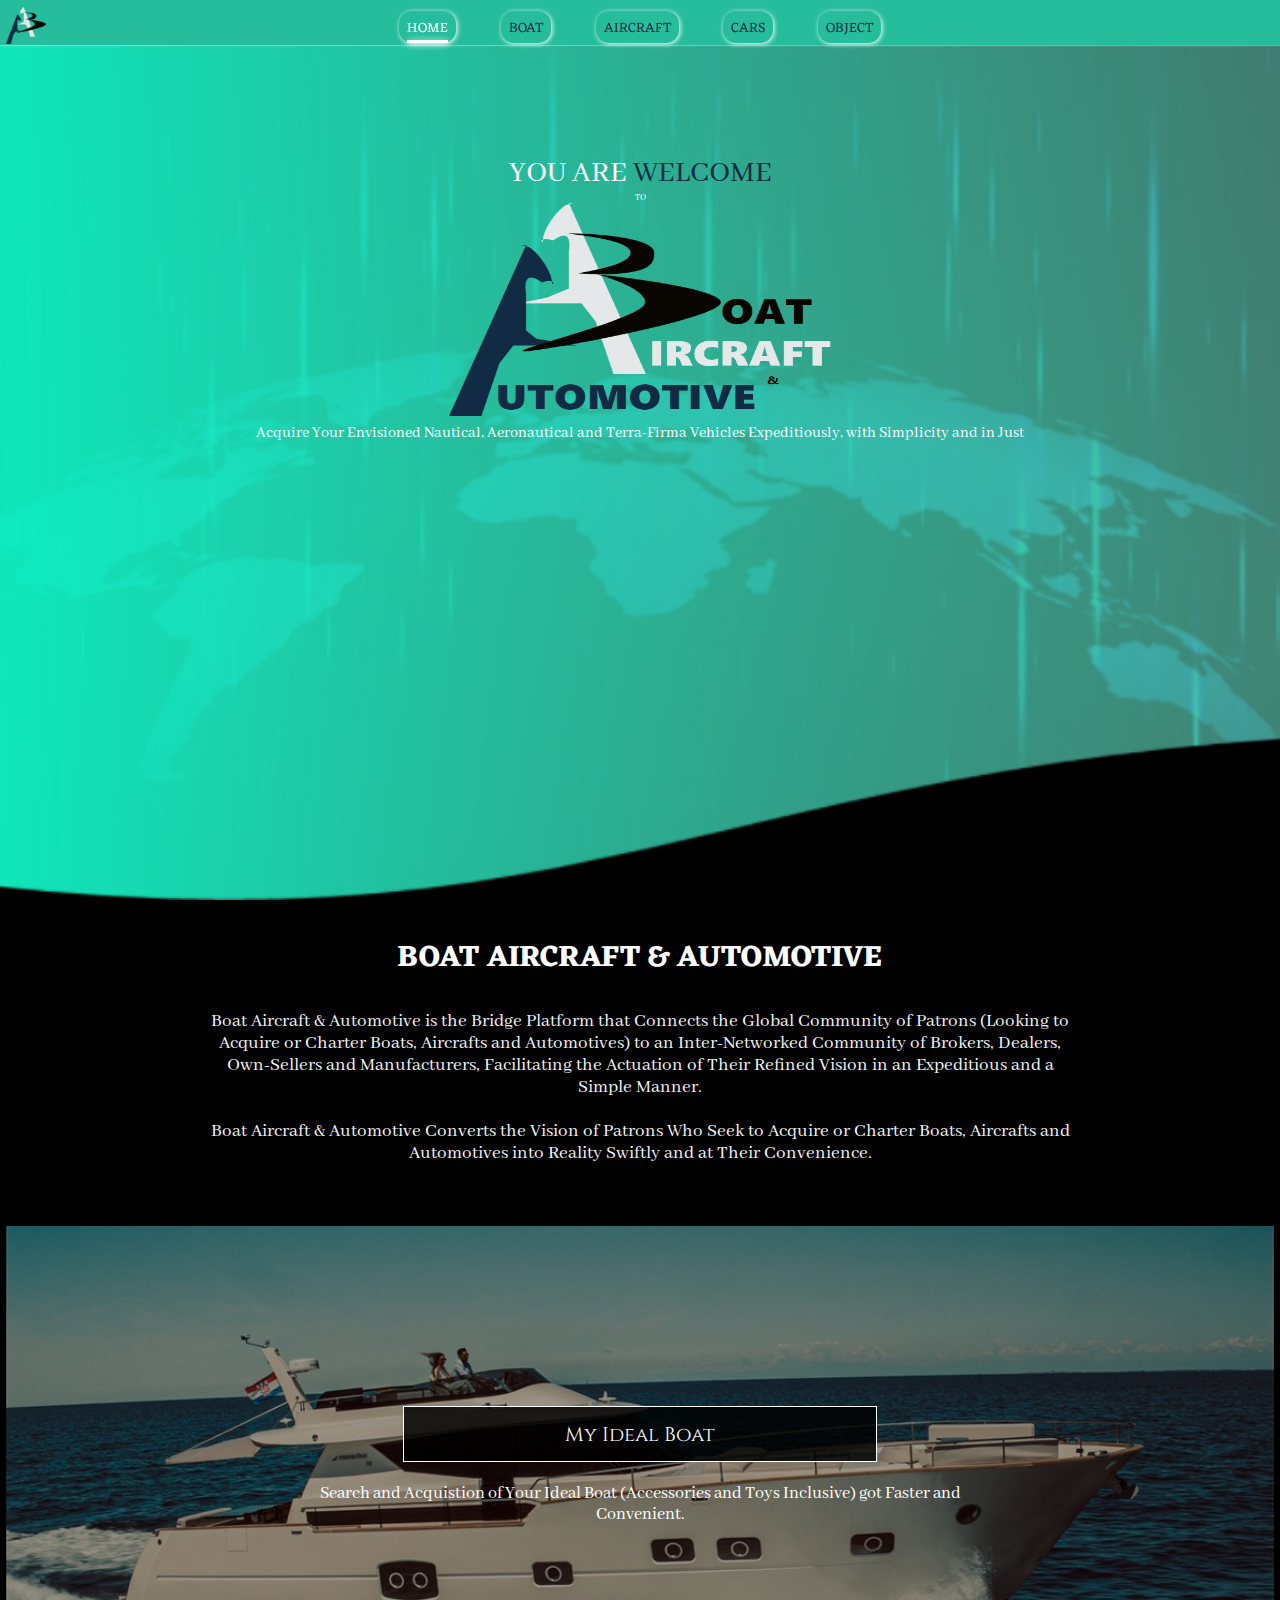
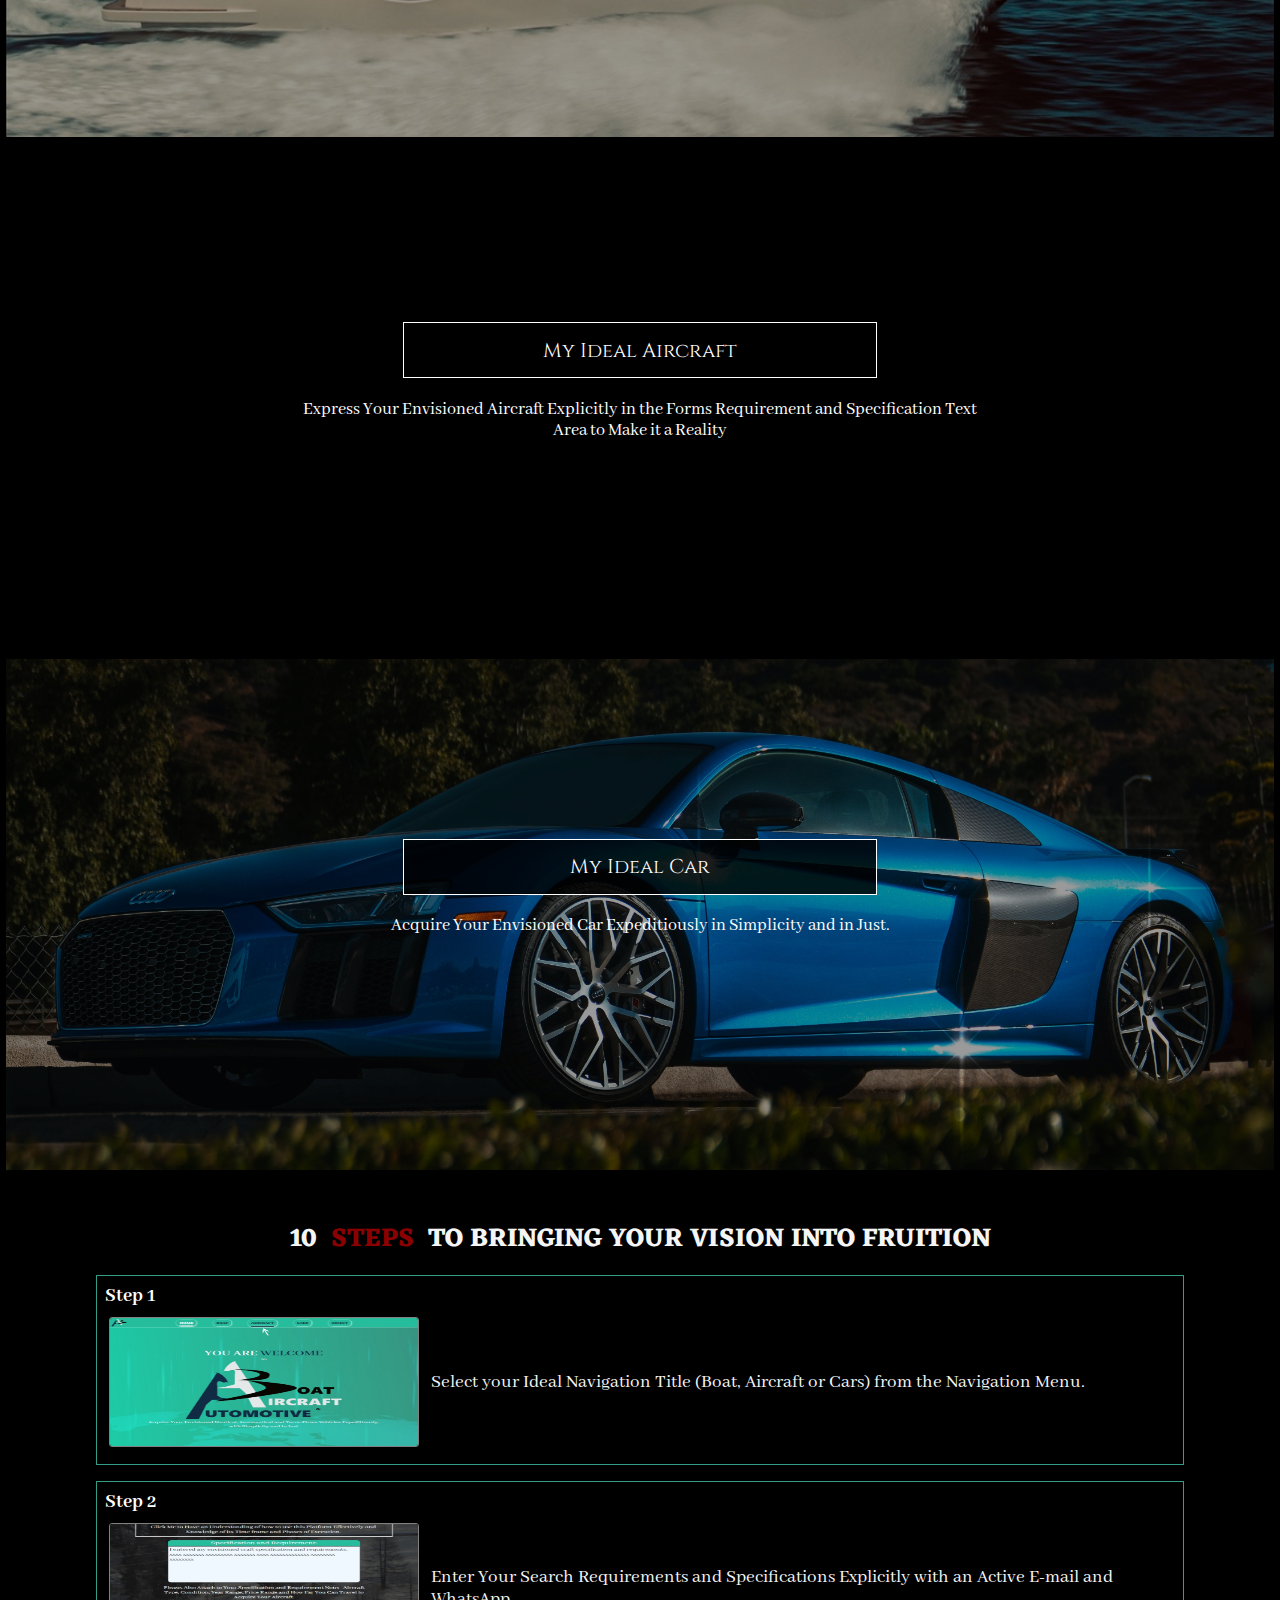
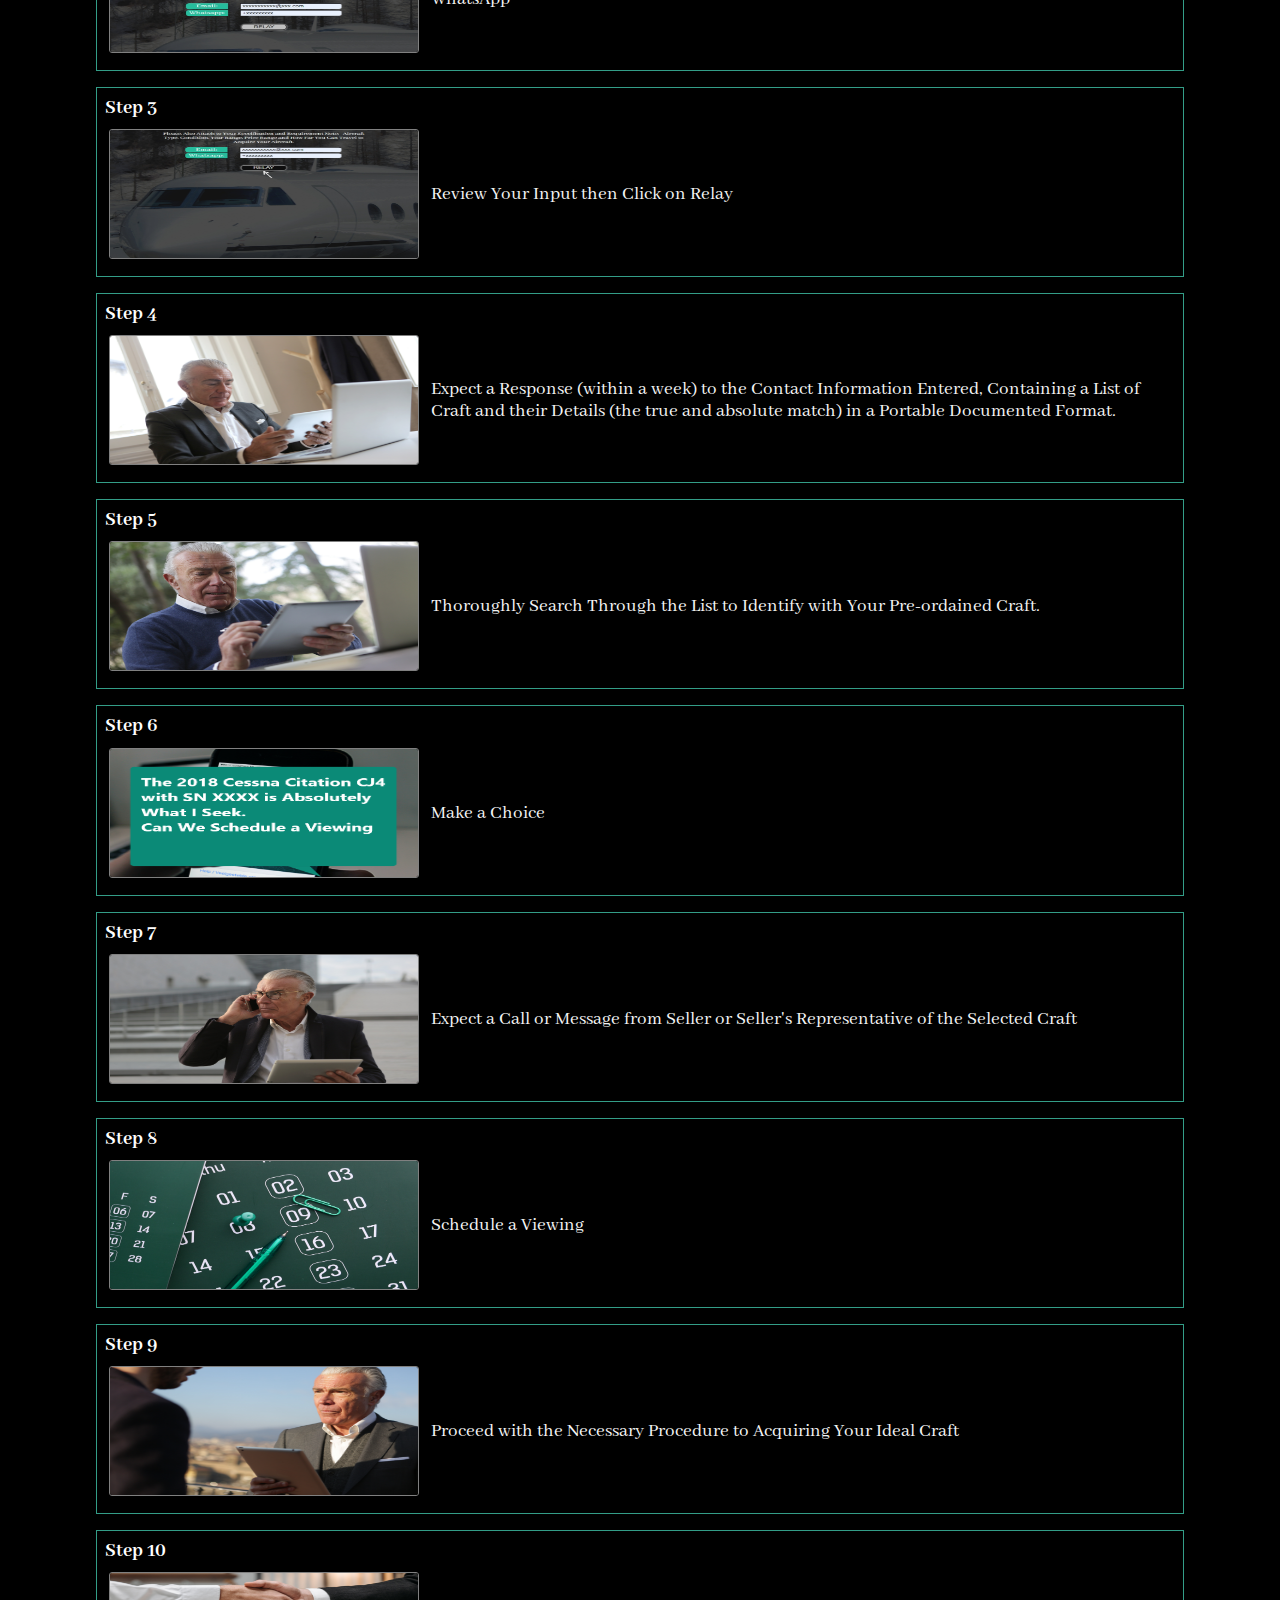
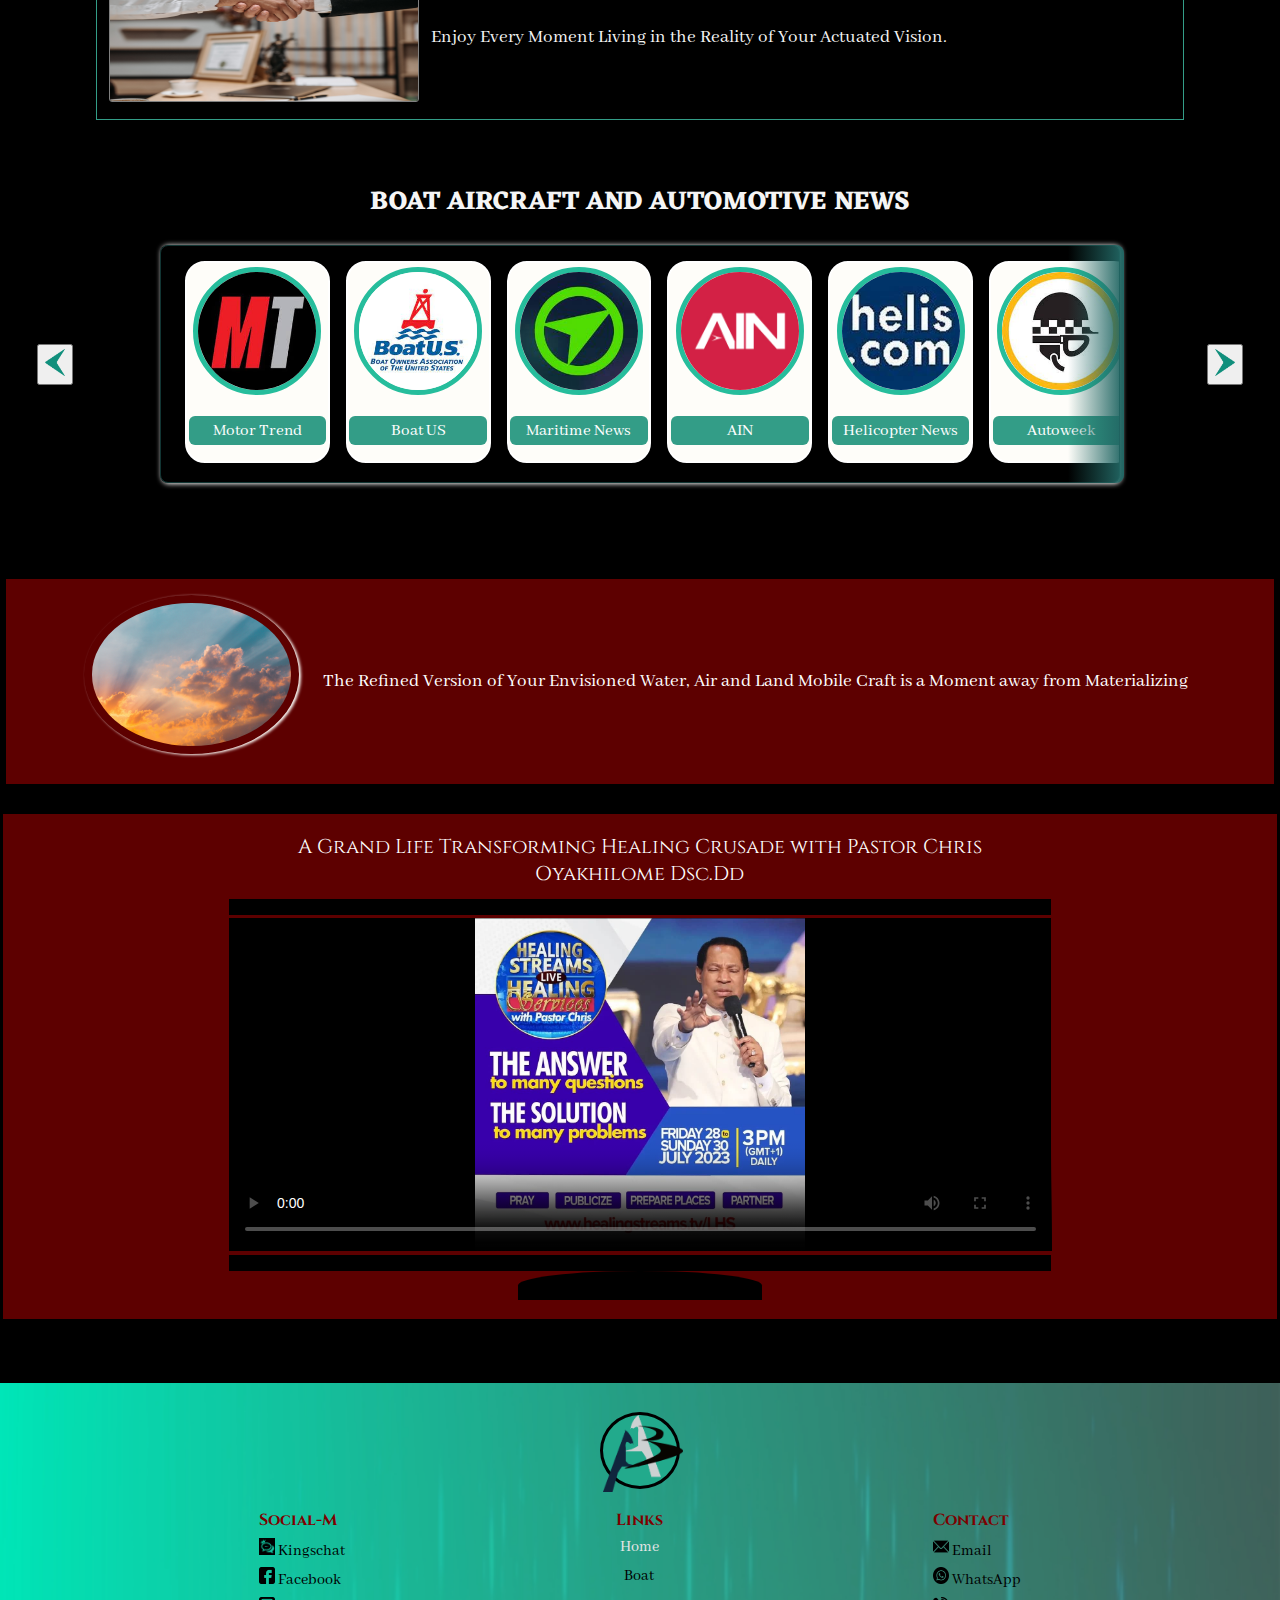
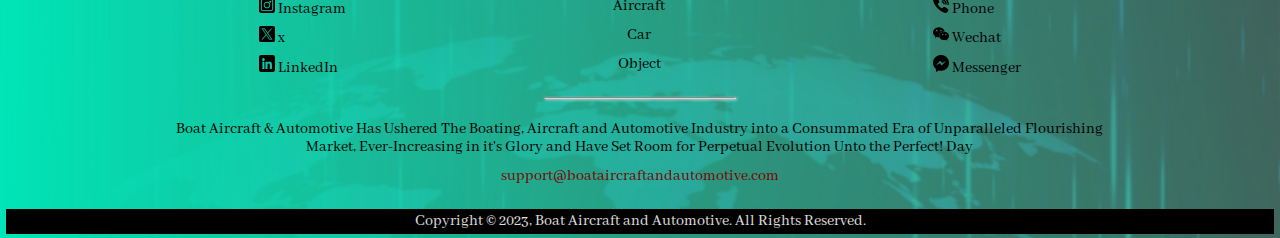
==== commit 7b3e0ab7: "Update index.html" ====
--- a/index.html
+++ b/index.html
@@ -824,7 +824,7 @@
                             </a>
                         </li>
                         <li>
-                            <a href="" target="_blank">
+                            <a href="https://wa.me/27673769545" target="_blank">
                                 <img src="graph/whatsapp1.png">
                                 <span>WhatsApp</span>
                             </a>
@@ -870,7 +870,7 @@
     <script>
 
         // -------Menu Toggle For Width 685px-------
-        if (window.width <= 685) {
+        if (screen.width <= 685) {
             let ul = document.getElementById('ul');
             let open = document.getElementById('open');
             let close = document.getElementById('close');
--- a/Boat_Aircraft_Automotive.css
+++ b/Boat_Aircraft_Automotive.css
@@ -215,17 +215,13 @@
 
 @keyframes drift {
     0% {
-        margin-right: 200vw;
-        margin-top: 200vh;
-    }
-    35% {
-        margin-right: 200vw;
-        margin-top: 200vh;
+        visibility: hidden;
+    }
+    70% {
+        visibility: hidden;
     }
     100% {
-        margin-right: 0vw;
-        margin-top: 0vh;
-
+        visibility: visible;
     }
 }
 
@@ -248,10 +244,10 @@
 
 section.theBridgeSection h1 {
     font-family: 'Eczar', serif;
-    font-size: 31px;
+    font-size: 33px;
     line-height: 2rem;
     color: white;
-    margin: 0rem auto 0.4rem;
+    margin: 0rem auto 1.7rem;
 }
 
 section.theBridgeSection div.theBridgeContent div.theBridgeParagraph {
